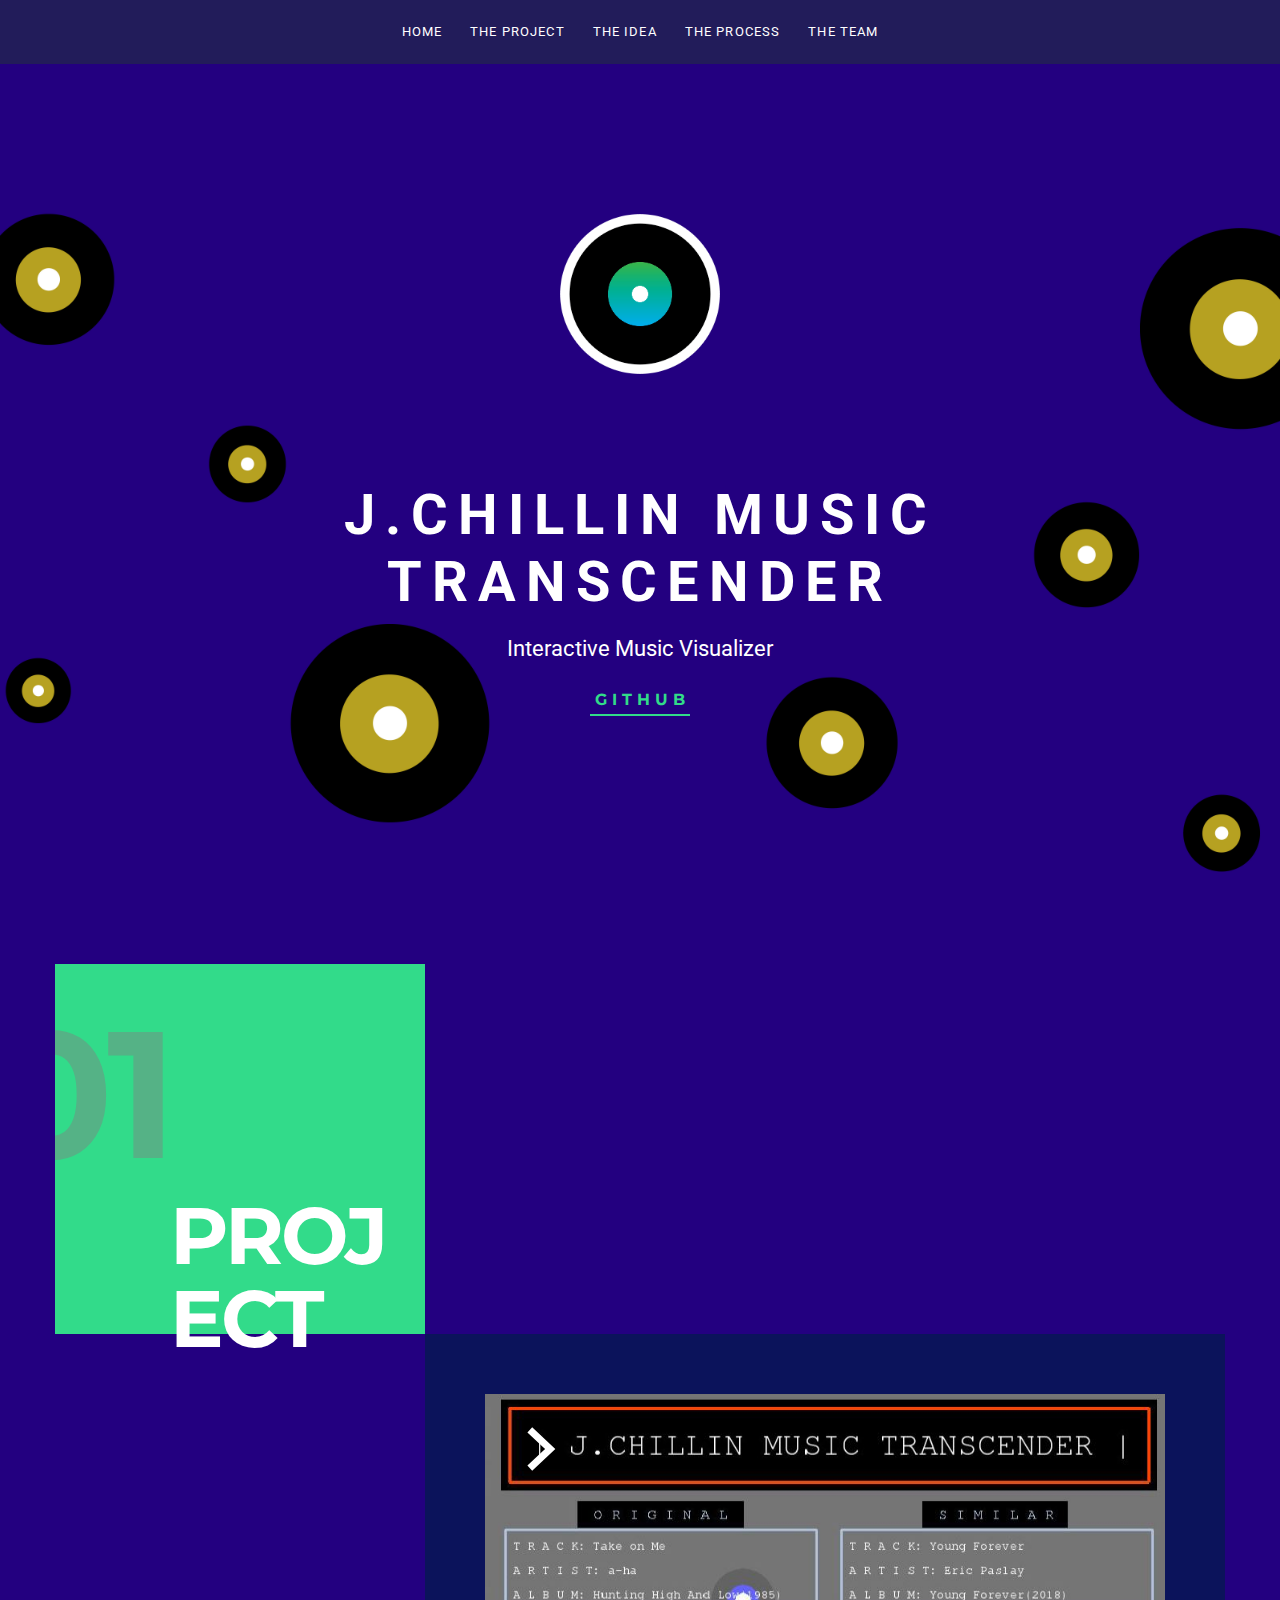
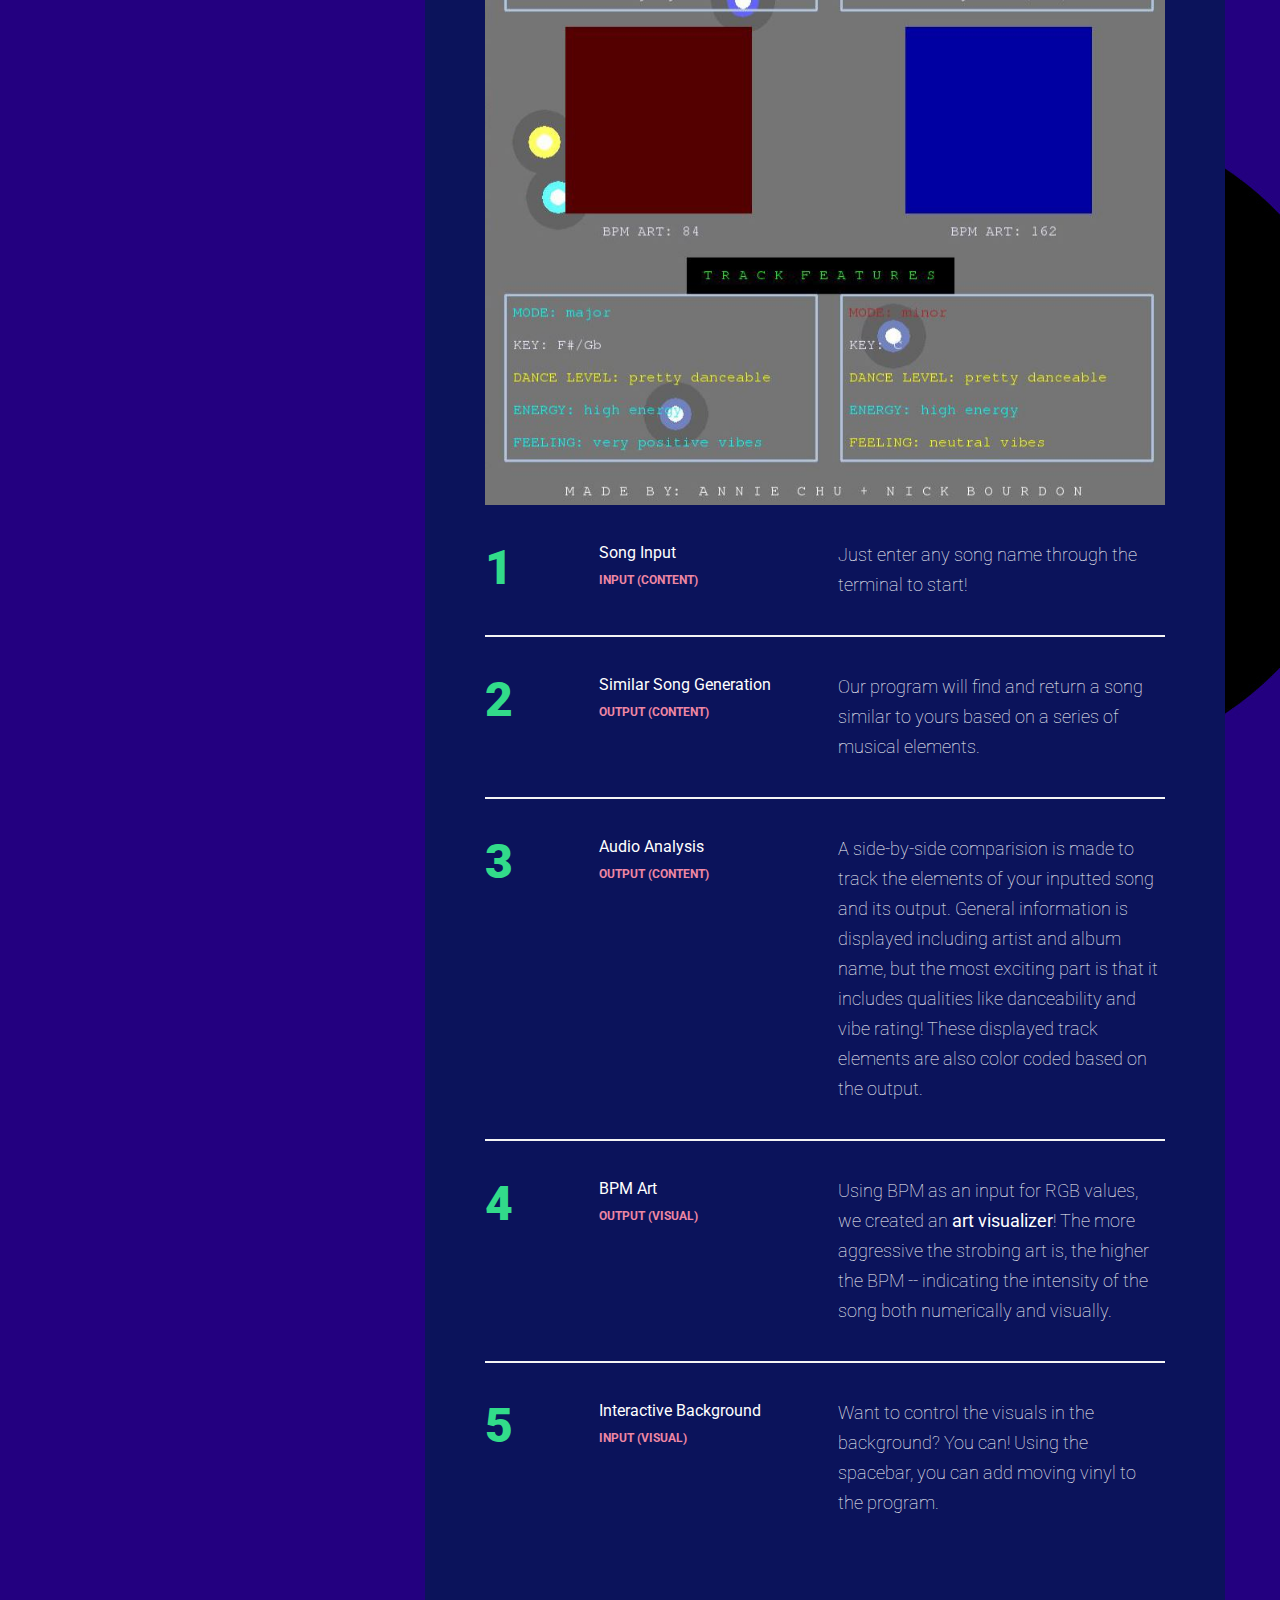
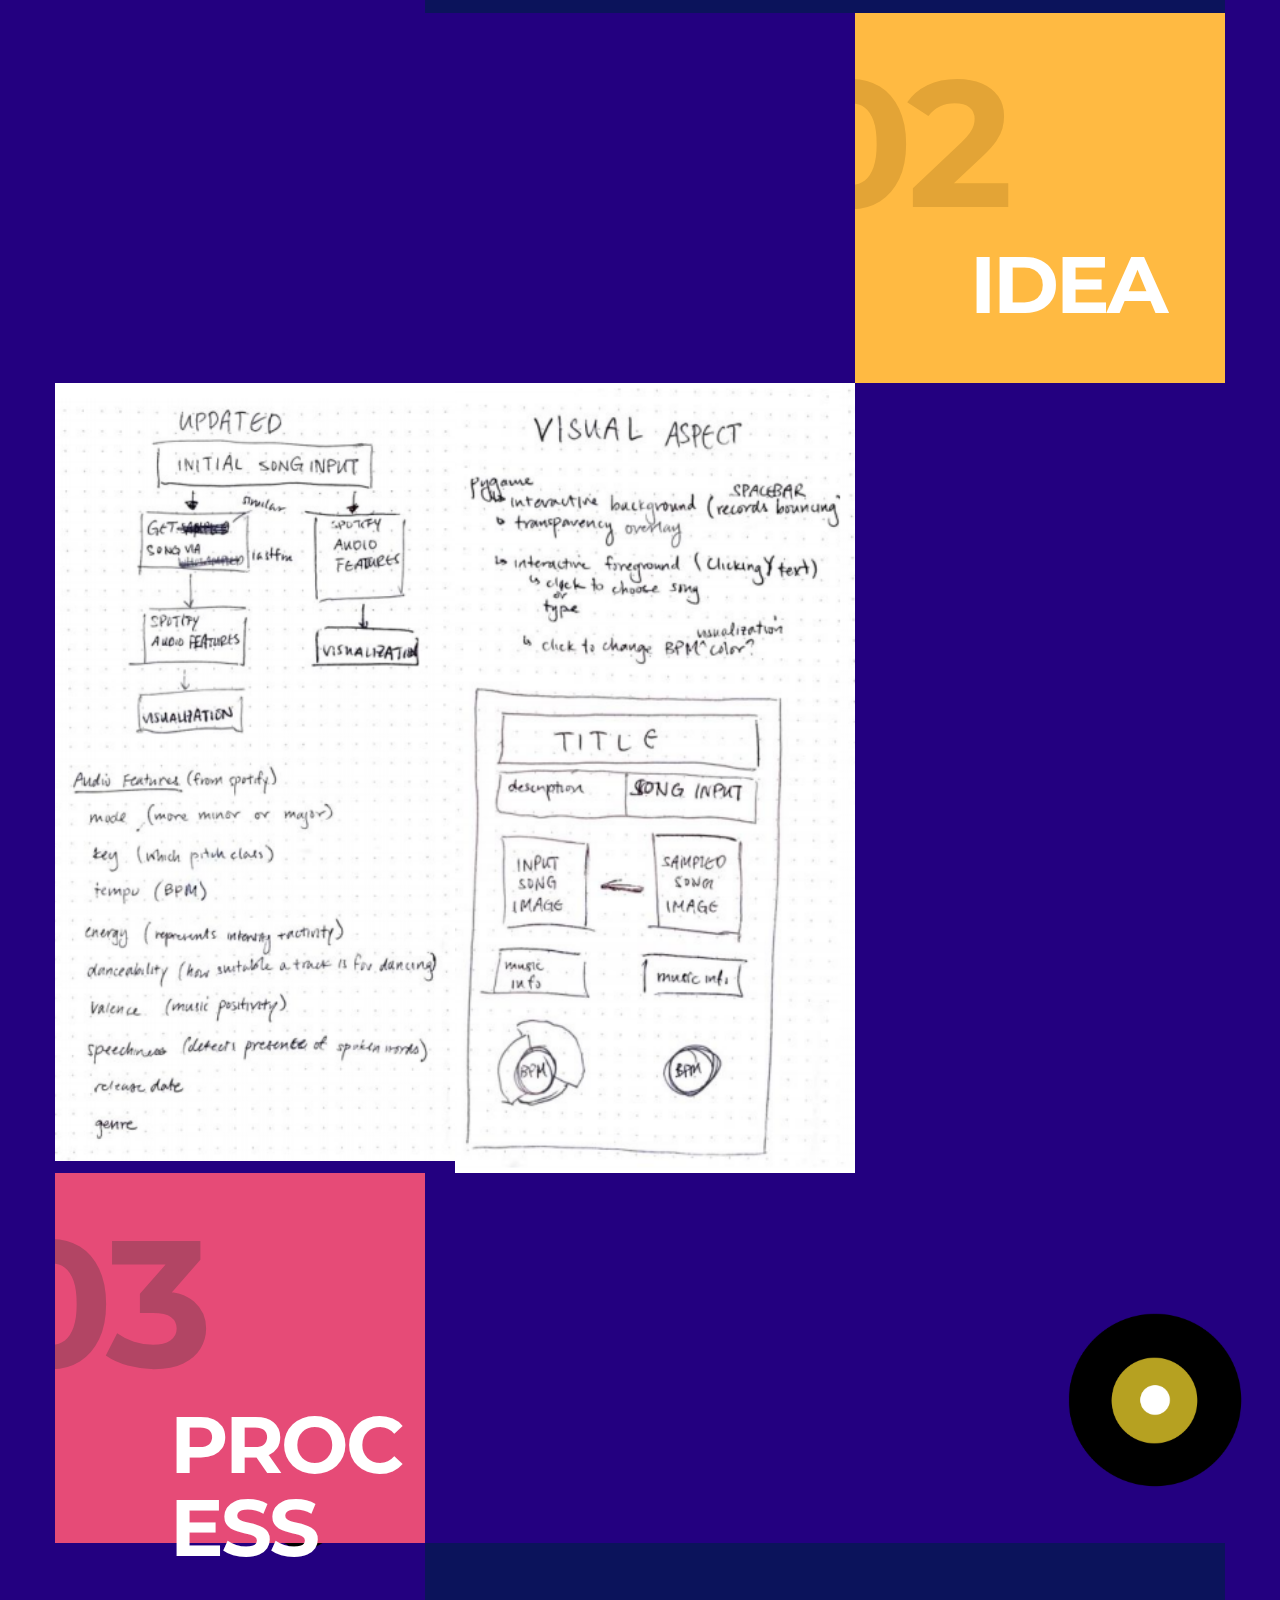
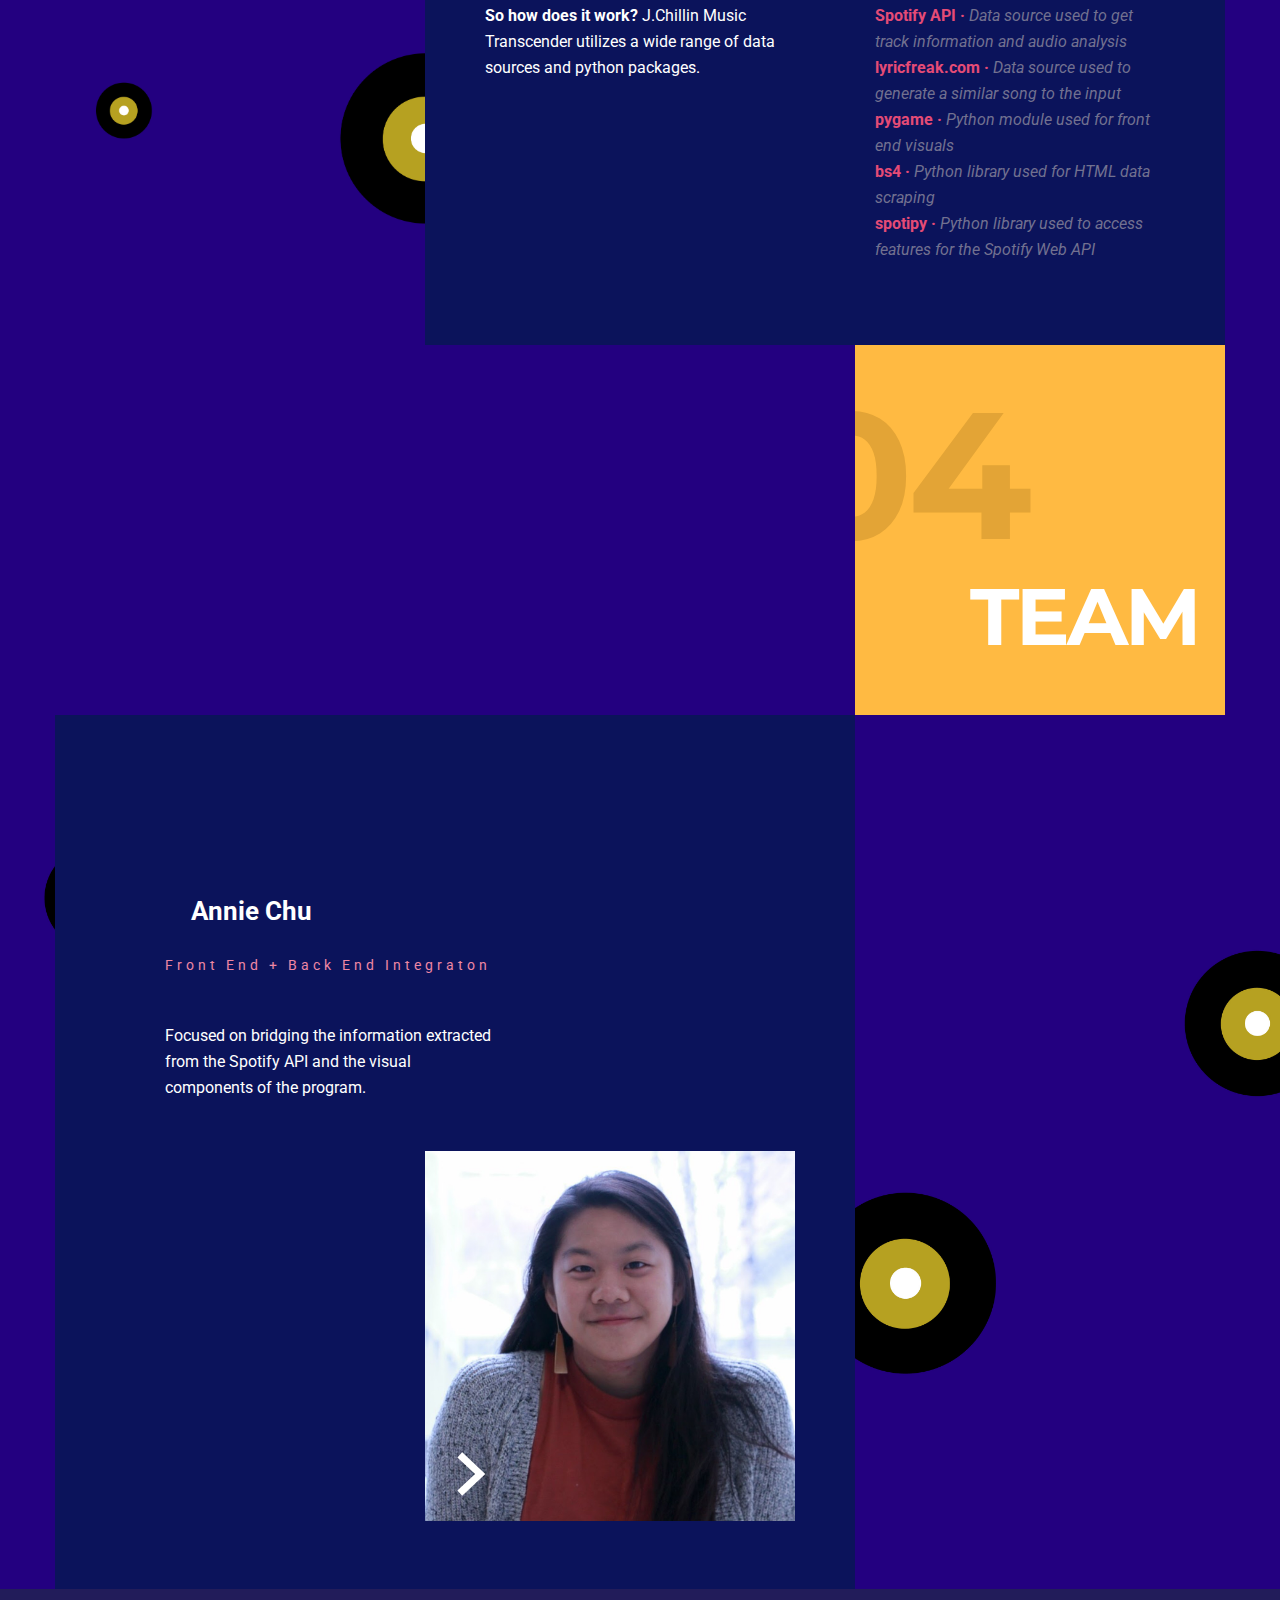
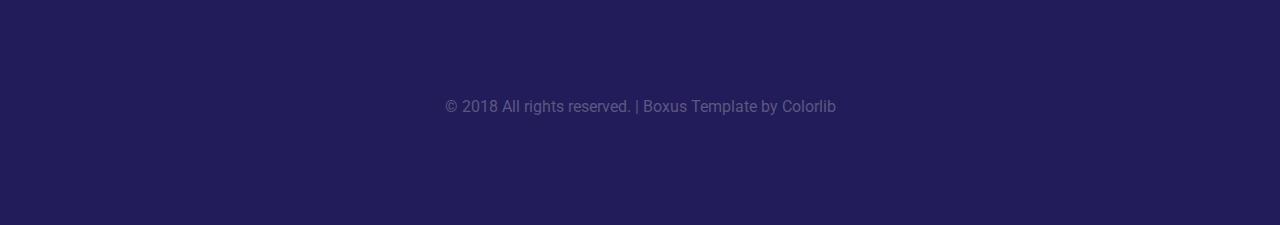
==== docs/index.html @ 7f485e9b "reformatting images" ====
<!DOCTYPE HTML>
<html lang="en-US">
    <head>
        <title>J.Chillin Music Transcender</title>
        <meta http-equiv="Content-Type" content="text/html; charset=UTF-8">
        <meta name="description" content="Template by Colorlib" />
        <meta name="keywords" content="HTML, CSS, JavaScript, PHP" />
        <meta name="author" content="Colorlib" />
        <meta name="viewport" content="width=device-width, initial-scale=1, maximum-scale=1">

        <link rel="shortcut icon" href="images/favicon.png" />
        <link href='http://fonts.googleapis.com/css?family=Roboto:300,400,400i,700,700i,900|Montserrat:400,700|PT+Serif' rel='stylesheet' type='text/css'>
        <link rel="stylesheet" type="text/css"  href='css/clear.css' />
        <link rel="stylesheet" type="text/css"  href='css/common.css' />
        <link rel="stylesheet" type="text/css"  href='css/font-awesome.min.css' />
        <link rel="stylesheet" type="text/css"  href='css/carouFredSel.css' />
        <link rel="stylesheet" type="text/css"  href='css/prettyPhoto.css' />
        <link rel="stylesheet" type="text/css"  href='css/sm-clean.css' />
        <link rel="stylesheet" type="text/css"  href='style.css' />

        <!--[if lt IE 9]>
                <script src="js/html5.js"></script>
        <![endif]-->

    </head>
    <body>

        <!-- Preloader Gif -->
        <table class="doc-loader">
            <tr>
                <td>
                    <img src="images/recordgif.gif" alt="Loading..." />
                </td>
            </tr>
        </table>

        <!-- Menu -->
        <div class="menu-wrapper center-relative">
            <nav id="header-main-menu">
                <div class="mob-menu">MENU</div>
                <ul class="main-menu sm sm-clean">
                    <li><a href="#home">Home</a></li>
                    <li><a href="#project">The Project</a></li>
                    <li><a href="#idea">The Idea</a></li>
                    <li><a href="#process">The Process</a></li>
                    <li><a href="#team">The Team</a></li>
                    <!-- <li><a href="#video">Video</a></li>
                    <li><a href="#skills">Skills</a></li>
                    <li><a href="#contact">Contact</a></li> -->
                </ul>
            </nav>
        </div>



        <!-- Home -->

        <div id="home" class="section intro-page">
            <div class="block content-1170 center-relative center-text">
                <img class="top-logo" src="images/record2.png" alt="JMT" />
                <br>
                <h1 class="big-title">J.CHILLIN MUSIC TRANSCENDER</h1>
                <p class="title-desc">Interactive Music Visualizer</p>
                <div class="latest-post-bottom-text">
                    <a href="#">GITHUB</a>
                </div>
            </div>
        </div>



        <!-- Project Description -->

        <div id="project" class="section">
            <div class="block content-1170 center-relative">
                <div class="section-title-holder left">
                    <div class="section-num">
                        <span>01</span>
                    </div>
                    <h2 class="entry-title">Project</h2>
                </div>
                <div class="section-content-holder right">
                    <div class="content-wrapper">
                        <script>
                            var slider1_speed = "500";
                            var slider1_auto = "false";
                            var slider1_hover = "true";
                        </script>
                        <div class="full-width ">
                            <script>
                                var aboutImage_speed = "500";
                                var aboutImage_auto = "false";
                                var aboutImage_hover = "true";
                            </script>
                            <div class="image-slider-wrapper relative img aboutImage">
                                <a id="aboutImage_next" class="image_slider_next" href="#"></a>
                                <div class="caroufredsel_wrapper">
                                    <ul id="aboutImage" class="image-slider slides">
                                        <li><img src="images/screenshot1.JPG" alt=""></li>
                                        <li><img src="demo-images/about_img_05.jpg" alt=""></li>
                                        <li><img src="demo-images/about_img_06.jpg" alt=""></li>
                                    </ul>
                                </div>
                                <div class="clear"></div>
                            </div>
                        </div>   <!-- end full-width div -->
                        <div class="blog-holder block center-relative">
                            <article class="relative blog-item-holder center-relative">
                                <div class="num">1</div>
                                <div class="info">
                                    <div class="author vcard ">Song Input</div>
                                    <div class="cat-links">
                                        <ul>
                                            <li><a href="#">INPUT (CONTENT)</a></li>
                                        </ul>
                                    </div>
                                </div>
                                <h3 class="entry-title">
                                    <a href="#">Just enter any song name through the terminal to start!</a>
                                </h3>
                                <div class="clear"></div>
                            </article>

                            <article class="relative blog-item-holder center-relative">
                                <div class="num">2</div>
                                <div class="info">
                                    <div class="author vcard ">Similar Song Generation</div>
                                    <div class="cat-links">
                                        <ul>
                                            <li><a href="#">OUTPUT (CONTENT)</a></li>
                                        </ul>
                                    </div>
                                </div>
                                <h3 class="entry-title">
                                    <a href="#">Our program will find and return a song similar to yours based on a series of musical elements.</a>
                                </h3>
                                <div class="clear"></div>
                            </article>

                            <article class="relative blog-item-holder center-relative">
                                <div class="num">3</div>
                                <div class="info">
                                    <div class="author vcard ">Audio Analysis</div>
                                    <div class="cat-links">
                                        <ul>
                                            <li><a href="#">OUTPUT (CONTENT)</a></li>
                                        </ul>
                                    </div>
                                </div>
                                <h3 class="entry-title">
                                    <a href="#">A side-by-side comparision is made to track the elements of your inputted song and its output. General information is displayed including artist and album name, but the most exciting part is that it includes qualities like danceability and vibe rating! These displayed track elements are also color coded based on the output. </a>
                                </h3>
                                <div class="clear"></div>
                            </article>

                            <article class="relative blog-item-holder center-relative">
                                <div class="num">4</div>
                                <div class="info">
                                    <div class="author vcard ">BPM Art</div>
                                    <div class="cat-links">
                                        <ul>
                                            <li><a href="#">OUTPUT (VISUAL)</a></li>
                                        </ul>
                                    </div>
                                </div>
                                <h3 class="entry-title">
                                    <a href="#">Using BPM as an input for RGB values, we created an <b>art visualizer</b>! The more aggressive the strobing art is, the higher the BPM -- indicating the intensity of the song both numerically and visually.</a>
                                </h3>
                                <div class="clear"></div>
                            </article>

                            <article class="relative blog-item-holder center-relative">
                                <div class="num">5</div>
                                <div class="info">
                                    <div class="author vcard ">Interactive Background</div>
                                    <div class="cat-links">
                                        <ul>
                                            <li><a href="#">INPUT (VISUAL)</a></li>
                                        </ul>
                                    </div>
                                </div>
                                <h3 class="entry-title">
                                    <a href="#">Want to control the visuals in the background? You can! Using the spacebar, you can add moving vinyl to the program.</a>
                                </h3>
                                <div class="clear"></div>
                            </article>
                        </div>

                    </div>
                </div>
                <div class='clear'></div>
            </div>
        </div>


        <!-- idea -->
        <div id="idea" class="section">
            <div class="block content-1170 center-relative">
              <div class="content-wrapper">
                <div class="section-title-holder right">
                    <div class="section-num">
                        <span>02</span>
                    </div>
                    <h2 class="entry-title">Idea</h2>
                </div>
                <div class="section-content-holder portfolio-holder left">
                    <div class="grid" id="portfolio-grid">
                        <div class="grid-sizer"></div>
                        <!-- <div class="grid-item element-item p_one">
                            <a href="single-portfolio.html">
                                <img src="images/screenshot1.JPG" alt="">
                                <div class="portfolio-text-holder">
                                    <div class="portfolio-text-wrapper">
                                        <p class="portfolio-type">
                                            <img src="images/icon_post.svg" alt="">
                                        </p>
                                        <p class="portfolio-text">ELEMENT DRAFTING</p>
                                        <p class="portfolio-sec-text">Front End</p>
                                    </div>
                                </div>
                            </a>
                        </div> -->
                        <div class="grid-item element-item p_one_half">
                            <a href="single-portfolio2.html">
                                <img src="images/sketch1.png" alt="">
                                <div class="portfolio-text-holder">
                                    <div class="portfolio-text-wrapper">
                                        <p class="portfolio-type">
                                            <img src="images/icon_post.svg" alt="">
                                        </p>
                                        <p class="portfolio-text">UML + CONTENT DRAFTING</p>
                                        <p class="portfolio-sec-text">Back End</p>
                                    </div>
                                </div>
                            </a>
                        </div>
                        <div class="grid-item element-item p_one_half">
                            <a data-rel="prettyPhoto[gallery1]" href="demo-images/portfolio_item_08.jpg">
                                <img src="images/sketch2.png" alt="">
                                <div class="portfolio-text-holder">
                                    <div class="portfolio-text-wrapper">
                                        <p class="portfolio-type">
                                            <img src="images/icon_post.svg" alt="">
                                        </p>
                                        <p class="portfolio-text">ELEMENT DRAFTING + VISUAL MOCKUP</p>
                                        <p class="portfolio-sec-text">Front End</p>
                                    </div>
                                </div>
                            </a>
                        </div>
                        <!-- <div class="grid-item element-item p_one">
                            <a data-rel="prettyPhoto[gallery1]" href="demo-images/portfolio_item_05.jpg">
                                <img src="images/screenshot2.JPG" alt="">
                                <div class="portfolio-text-holder">
                                    <div class="portfolio-text-wrapper">
                                        <p class="portfolio-type">
                                            <img src="images/icon_post.svg" alt="">
                                        </p>
                                        <p class="portfolio-text">CONTENT DRAFTING</p>
                                        <p class="portfolio-sec-text">Back End</p>
                                    </div>
                                </div>
                            </a>
                        </div> -->
                    </div>

                    <div class="clear"></div>

                </div>
                <div class="clear"></div>
            </div>
            <div class="clear"></div>
        </div>


        <!-- process -->
        <div id="process" class="section">
            <div class="block content-1170 center-relative">
                <div class="section-title-holder left">
                    <div class="section-num">
                        <span>03</span>
                    </div>
                    <h2 class="entry-title">Process</h2>
                </div>
                <div class="section-content-holder right">
                    <div class="content-wrapper">
                        <div class="one_half ">
                            <strong>So how does it work?</strong> J.Chillin Music Transcender utilizes a wide range of data sources and python packages.
                        </div>
                        <div class="one_half last ">
                            <span style="color: #e54b76;"><strong>Spotify API ·</strong></span> <span style="color:#727190;"><em>Data source used to get track information and audio analysis</em></span><br>
                            <span style="color: #e54b76;"><strong>lyricfreak.com ·</strong></span> <span style="color:#727190;"><em>Data source used to generate a similar song to the input</em></span><br>
                            <span style="color: #e54b76;"><strong>pygame ·</strong></span> <span style="color:#727190;"><em>Python module used for front end visuals</em></span><br>
                            <span style="color: #e54b76;"><strong>bs4 ·</strong></span> <span style="color:#727190;"><em>Python library used for HTML data scraping</em></span><br>
                            <span style="color: #e54b76;"><strong>spotipy ·</strong></span> <span style="color:#727190;"><em>Python library used to access features for the Spotify Web API</em></span><br>
                        </div><div class="clear"></div>
                        <br>
                        <br>
                    </div>
                </div>
                <div class="clear"></div>
            </div>
        </div>


        <!-- Team -->
        <div id="team" class="section">
            <div class="block content-1170 center-relative">
                <div class="section-title-holder right">
                    <div class="section-num">
                        <span>
                            04
                        </span>
                    </div>
                    <h2 class="entry-title">TEAM</h2>
                </div>
                <div class="section-content-holder left">
                    <div class="content-wrapper">
                        <div class="blog-holder block center-relative">

                            <!-- TESTING OTHER LAYOUT -->
                            <script>
                                var team1_speed = "500";
                                var team1_auto = "false";
                                var team1_hover = "true";
                            </script>
                            <div class="image-slider-wrapper relative team team1">
                                <a id="team1_next" class="image_slider_next" href="#"></a>
                                <div class="caroufredsel_wrapper">
                                    <ul id="team1" class="image-slider slides">
                                        <li>
                                            <div class="member-content-holder">
                                                <h4 class="member-name">Annie Chu</h4>
                                                <p class="member-position">Front End + Back End Integraton</p>
                                                <div class="member-content">
                                                    Focused on bridging the information extracted from the Spotify API and the visual components of the program. <br>
                                                </div>
                                            </div>
                                            <div class="member-image-holder">
                                                <img src="images/annie.jpg" alt="">
                                            </div>
                                            <div class="clear"></div>
                                        </li>

                                        <li>
                                            <div class="member-content-holder">
                                                <h4 class="member-name">Nick Bourdon</h4>
                                                <p class="member-position">Data Mining + Composition</p>
                                                <div class="member-content">
                                                    Focused on text mining from the website databases, allowing for the critical feature of similar song generation. <br>
                                                </div>
                                            </div>
                                            <div class="member-image-holder">
                                                <img src="images/nick.jpg" alt="">
                                            </div>
                                            <div class="clear"></div>
                                        </li>

                                    </ul>
                                </div>
                                <div class="clear"></div>
                            </div>
                        </div>

                    </div>
                </div>
                <div class="clear"></div>
            </div>

        </div>

        <!-- Footer -->

        <footer>
            <div class="footer content-1170 center-relative">
                <ul>
                    <li class="copyright-footer">
                        © 2018 All rights reserved. | Boxus Template by <a href="https://colorlib.com" target="_blank">Colorlib</a>
                    </li>
                </ul>
            </div>
        </footer>


        <!--Load JavaScript-->
        <script type="text/javascript" src="js/jquery.js"></script>
        <script type='text/javascript' src='js/jquery.sticky-kit.min.js'></script>
        <script type='text/javascript' src='js/jquery.smartmenus.min.js'></script>
        <script type='text/javascript' src='js/jquery.sticky.js'></script>
        <script type='text/javascript' src='js/jquery.dryMenu.js'></script>
        <script type='text/javascript' src='js/isotope.pkgd.js'></script>
        <script type='text/javascript' src='js/jquery.carouFredSel-6.2.0-packed.js'></script>
        <script type='text/javascript' src='js/jquery.mousewheel.min.js'></script>
        <script type='text/javascript' src='js/jquery.touchSwipe.min.js'></script>
        <script type='text/javascript' src='js/jquery.easing.1.3.js'></script>
        <script type='text/javascript' src='js/imagesloaded.pkgd.js'></script>
        <script type='text/javascript' src='js/jquery.prettyPhoto.js'></script>
        <script type='text/javascript' src='js/main.js'></script>
    </body>
</html>
---- docs/css/clear.css ----
html, body, div, span, object, iframe,
h1, h2, h3, h4, h5, h6, p, blockquote, pre,
abbr, address, cite, code,
del, dfn, em, img, ins, kbd, q, samp,
small, strong, sub, sup, var,
b, i, ol, ul, li,
fieldset, form, label, legend,
table, caption, tbody, tfoot, thead, tr, th, td,
article, aside, canvas, details, figcaption, figure, 
footer, header, hgroup, menu, nav, section, summary,
time, mark, audio, video {
    margin:0;
    padding:0;
    border:0;
    outline: none;
    font-size:100%;
    vertical-align:baseline;
    background:transparent;
}

body {
    line-height:1;
}

article,aside,details,figcaption,figure,
footer,header,hgroup,menu,nav,section { 
    display:block;
}

nav ul,ul,ol {
    list-style:none;
}

blockquote, q {
    quotes:none;
}

blockquote:before, blockquote:after,
q:before, q:after {
    content:'';
    content:none;
}

a {
    margin:0;
    padding:0;
    font-size:100%;
	outline: none;
    vertical-align:baseline;
    background:transparent;
}

ins {
    background-color:#ff9;
    color:#000;
    text-decoration:none;
}

mark {
    background-color:#ff9;
    color:#000; 
    font-style:italic;
    font-weight:bold;
}

del {
    text-decoration: line-through;
}

abbr[title], dfn[title] {
    border-bottom:1px dotted;
    cursor:help;
}

table {
    border-collapse:collapse;
    border-spacing:0;
}

hr {
    display:block;
    height:1px;
    border:0;   
    border-top:1px solid #cccccc;
    margin:1em 0;
    padding:0;
}

input, select {
    vertical-align:middle;
}

input:focus, textarea:focus
{
    outline: none;
}
---- docs/css/common.css ----
a.wp-ver
{
    color: red !important;
    font-weight: 700 !important;
}
.block
{
    display: block;
}
.hidden
{
    display: none;
}
.clear
{
    clear: both;
}
.left
{
    float: left;
}
.right
{
    float: right;
}
.line-height
{
    line-height: 0;
}
.clear-right
{
    clear: right;
}
.clear-left
{
    clear: left;
}
.center-relative
{
    margin-left: auto;
    margin-right: auto;
}
.center-absolute
{
    left: 50%;
}
.center-text
{
    text-align: center !important;
}
.text-left
{
    text-align: left;
}
.text-right
{
    text-align: right;
}
.absolute
{
    position: absolute;
}
.fixed
{
    position: fixed;
}
.relative
{
    position: relative;
}
.margin-0, .margin-0 img
{
    margin: 0 !important;
    line-height: 0;
}
.top-0
{
    margin-top: 0 !important;
}
.top-5
{
    margin-top: 5px !important;	
}
.top-10
{
    margin-top: 10px;	
}
.top-15
{
    margin-top: 15px;	
}
.top-20
{
    margin-top: 20px;
}
.top-25
{
    margin-top: 25px;	
}
.top-30
{
    margin-top: 30px;	
}
.top-50
{
    margin-top: 50px;	
}
.top-60
{
    margin-top: 60px;	
}
.top-70
{
    margin-top: 70px;	
}
.top-75
{
    margin-top: 75px;	
}
.top-80
{
    margin-top: 80px;
}
.top-100
{
    margin-top: 100px;	
}
.top-105
{
    margin-top: 105px;	
}
.top-120
{
    margin-top: 120px;
}
.top-150
{
    margin-top: 150px;	
}
.top-200
{
    margin-top: 200px;	
}
.top-negative-30
{
    margin-top: -30px;
}
.left-35
{
    margin-left:35px;
}
.right-35
{
    margin-right:35px;
}
.bottom-0
{
    margin-bottom: 0 !important;
}
.bottom-10
{
    margin-bottom: 10px !important;
}
.bottom-20
{
    margin-bottom: 20px !important;
}
.bottom-25
{
    margin-bottom: 25px !important;
}
.bottom-30
{
    margin-bottom: 30px !important;
}
.bottom-50
{
    margin-bottom: 50px !important;
}
.bottom-100
{
    margin-bottom: 100px !important;
}
.bottom-150
{
    margin-bottom: 150px !important;
}
.bottom-200
{
    margin-bottom: 200px !important;
}
.width-25
{
    width: 25%;
}
.width-50
{
    width: 50%;
}
.width-75
{
    width: 75%;
}
.width-85
{
    width: 85%;
}
.width-100
{
    width: 100%;
}
.sticky
{
    font-size: 100%;
}
blockquote
{
    font-family: 'Montserrat', sans-serif;
    margin-top: 50px;
    margin-bottom: 50px;
    font-size: 20px;
    line-height: 35px;
    color: #e64b77;
    font-weight: 400;
    position: relative;
    z-index: 2;
}
blockquote.inline-blockquote
{
    width: 395px;
    float: left;
    margin-left: -40px;
    margin-right: 40px;
    margin-top: 70px;

}
blockquote p
{
    position: relative;
    z-index: 2;
}
.wrap-blockquote
{
    display: inline;
}
address
{
    font-size: 32px;
    line-height: 50px;
    font-style: normal;
}
iframe
{
    width: 100%;
}
a.button
{
    display: inline-block;
    color: #e54b76;
    border: 2px solid #e54b76;
    text-align: center;
    padding-bottom: 15px;
    padding-top: 12px;
    padding-left: 50px;
    padding-right: 50px;
    cursor: pointer;
    margin-bottom: 25px;
    vertical-align: middle;
    text-decoration: none;
    font-size: 20px;
    font-weight: 700;
    transition: all .2s linear;
}
a.button:active
{
    position: relative;
    top: 1px;	
}
a.button:hover
{
    color: white;
    background-color: #e54b76;
}

h1,h2,h3,h4,h5,h6
{
    padding: 20px 0;
}
h1
{
    font-size: 38px;
    line-height: 38px;    
}
h2
{
    font-size: 34px;    
    line-height: 34px;    
}
h3
{
    font-size: 32px;  
    line-height: 32px;    
}
h4
{
    font-size: 30px;    
}
h5
{
    font-size: 28px;   
}
h6
{
    font-size: 26px;    
}
em
{
    font-style: italic;
}
ol
{
    list-style-type: decimal;
}
pre
{
    word-wrap: break-word;
}
.single-content table, .single-content th, .single-content td, .page-content table, .page-content th, .page-content td
{
    border:1px solid black;
    padding: 10px;
    vertical-align: middle;
}
sup
{
    vertical-align: super;
    font-size: smaller;
}
sub
{
    vertical-align: sub;
    font-size: smaller;
}
.single-content ol
{
    display: block;
    list-style-type: decimal;
    margin: 0 0 14px 17px;
}
.single-content ul
{
    display: block;
    list-style-type: disc;
    margin: 0 0 14px 17px;
}

/* COLUMNS */

.one,  .one_half,  .one_third,  .two_third,  .three_fourth, 
.one_fourth{
    margin-right: 100px;
    float: left;
    position: relative;
    margin-bottom: 30px;
}
.last{
    margin-right: 0 !important;
    clear: right;
}
.one{
    float: none;
    display: block;
    clear: both;
    margin-right: 0;
}
.one_half{
    width: 290px;
}

.one img,  .one_half img,  .one_third img,  .two_third img, 
.three_fourth img,  .one_fourth img{
    max-width: 100%;
    height: auto;
    max-height: 100%;
    width: auto;	
}

.one.margin-0 img, .one_half.margin-0 img, .one_third.margin-0 img, .two_third.margin-0 img, 
.one_fourth.margin-0 img, .three_fourth.margin-0 img{
    width: 100% !important;
}

.one.margin-0
{
    width: 100% !important;
    padding: 0 !important;
}

.one_half.margin-0{
    width: 50% !important;
    float: left !important;
    padding: 0 !important;
}

.one_third.margin-0{
    width: 33.333333333%;
    float: left !important;
    padding: 0 !important;
}
.two_third.margin-0{
    width: 66.666666666%;
    float: left !important;
    padding: 0 !important;
}
.one_fourth.margin-0{
    width: 25%;
    float: left !important;
    padding: 0 !important;
}
.three_fourth.margin-0{
    width: 75%;
    float: left !important;
    padding: 0 !important;
}

/* MENU */

/* Mobile first layout SmartMenus Core CSS (it's not recommended editing these rules)
   You need this once per page no matter how many menu trees or different themes you use.
-------------------------------------------------------------------------------------------*/

.sm,.sm ul,.sm li{display:block;list-style:none;margin:0;padding:0;line-height:normal;direction:ltr;-webkit-tap-highlight-color:rgba(0,0,0,0);}
.sm-rtl,.sm-rtl ul,.sm-rtl li{direction:rtl;text-align:right;}
.sm>li>h1,.sm>li>h2,.sm>li>h3,.sm>li>h4,.sm>li>h5,.sm>li>h6{margin:0;padding:0;}
.sm ul{display:none;}
.sm li,.sm a{position:relative;}
.sm a{display:block;}
.sm a.disabled{cursor:not-allowed;}
.sm:after{content:"\00a0";display:block;height:0;font:0px/0 serif;clear:both;visibility:hidden;overflow:hidden;}
.sm,.sm *,.sm *:before,.sm *:after{-moz-box-sizing:border-box;-webkit-box-sizing:border-box;box-sizing:border-box;}




/* WP DEFAULT CLASSES */

.alignnone {
    margin: 5px 20px 20px 0;
}

.aligncenter,
div.aligncenter {
    display: block;
    margin: 5px auto 5px auto;
}

.alignright {
    float:right;
    margin: 5px 0 20px 20px;
}

.alignleft {
    float: left;
    margin: 5px 20px 20px 0;
}

.aligncenter 
{
    display: block;
    margin: 5px auto 5px auto;
}

a img.alignright 
{
    float: right;
    margin: 5px 0 20px 20px;
}

a img.alignnone 
{
    margin: 20px 0px;
}

a img.alignleft 
{
    float: left;
    margin: 5px 20px 20px 0;
}

a img.aligncenter 
{
    display: block;
    margin-left: auto;
    margin-right: auto
}

.wp-caption 
{
    max-width: 100%;
}

.wp-caption.alignnone 
{
    margin: 20px 0px;
}

.wp-caption.alignleft 
{
    margin: 5px 20px 20px 0;
    text-align: left;
}

.wp-caption.alignright 
{
    margin: 5px 0 20px 20px;
    text-align: right;
}

.wp-caption img 
{
    width: auto;
    height: auto;
    max-width: 100%;
    max-height: 100%;
}

.wp-caption p.wp-caption-text 
{
    font-family: 'Montserrat', sans-serif;    
    font-size: 18px;
    color: #191919;
    padding-left: 100px;
    padding-top: 10px;
    padding-bottom: 30px;
}
.gallery-caption
{
    font-size: 100%;
}
.bypostauthor
{
    font-size: 100%;
}
/* Text meant only for screen readers. */
.screen-reader-text {
    clip: rect(1px, 1px, 1px, 1px);
    position: absolute !important;
    height: 1px;
    width: 1px;
    overflow: hidden;
}

.screen-reader-text:focus {
    background-color: #f1f1f1;
    border-radius: 3px;
    box-shadow: 0 0 2px 2px rgba(0, 0, 0, 0.6);
    clip: auto !important;
    color: #21759b;
    display: block;
    font-size: 14px;
    font-size: 0.875rem;
    font-weight: bold;
    height: auto;
    left: 5px;
    line-height: normal;
    padding: 15px 23px 14px;
    text-decoration: none;
    top: 5px;
    width: auto;
    z-index: 100000; /* Above WP toolbar. */
}
---- docs/css/carouFredSel.css ----
.list_carousel.responsive {	
    margin-left: 0;
    width: 91%;
}
.list_carousel ul {
    margin: 0;
    padding: 0;
    list-style: none;
    display: block;
}
.list_carousel li {
    text-align: center;		
    padding: 0;
    display: block;
    float: left;
    position: relative;
}	

.image-slider-wrapper.service a.image_slider_next{background-image: url(../images/navigation_arrows_right.svg); width: 50px; height: 50px; z-index: 2; position: absolute; top: -150px; }
.image-slider-wrapper.img a.image_slider_next{background-image: url(../images/navigation_arrows_right.svg); width: 50px; height: 50px; z-index: 2; position: absolute; top: 30px; left: 30px;}
.carousel_text_next{background-image: url(../images/navigation_arrows_right.svg); width: 50px; height: 50px; margin-top: 50px; display: block !important; }
a.image_slider_next:hover, .carousel_text_next:hover, .carousel_fw_next:hover {background-position: 0 -50px;}
.carousel_pagination {margin-top: 50px; margin-bottom: 50px; margin-left: 160px;}
.carousel_pagination a {margin: 0 0 0 5px; float: left; transition: background-color .2s linear}
.carousel_pagination a:first-child {margin: 0;}
.carousel_pagination a {width: 18px; height: 18px; border-radius: 90%; display: block; cursor: pointer; text-indent: -9999px;}
.caroufredsel_wrapper{z-index: 1 !important; margin-top: 0 !important; margin-left: 0 !important;}
.fw_carousel_pagination {text-align: center; transition: background-color .2s linear;  margin-top: 80px;}
.fw_carousel_pagination a {text-indent: -9999px; border: 5px solid #fff; width: 25px; height: 25px; border-radius: 90%; margin: 0 10px; display: inline-block;}
.fw_carousel_pagination a.selected {background-color: #fff;}
li.fw-slide {margin: 0 10px; transition: opacity .2s linear;}
li.fw-slide img  {width: auto; height: auto; max-width: 180px; display: block; margin-left: auto; margin-right: auto;}
.fw-slide-text {color: #fff; font-size: 18px;}
.image-slider-wrapper.team .image_slider_next {background-image: url(../images/navigation_arrows_right.svg); width: 50px; height: 50px; z-index: 2; position: absolute; right: 300px; bottom: 30px;}
.carousel_fw_next {background-image: url(../images/navigation_arrows_right.svg); width: 50px; height: 50px; z-index: 2; display: none !important; margin-left: auto;  margin-right: auto; margin-top: 50px;}
---- docs/css/prettyPhoto.css ----
/* ------------------------------------------------------------------------
        This you can edit.
------------------------------------------------------------------------- */

/* ----------------------------------
        Default Theme
----------------------------------- */

div.pp_default .pp_top,
div.pp_default .pp_top .pp_middle,
div.pp_default .pp_top .pp_left,
div.pp_default .pp_top .pp_right,
div.pp_default .pp_bottom,
div.pp_default .pp_bottom .pp_left,
div.pp_default .pp_bottom .pp_middle,
div.pp_default .pp_bottom .pp_right { height: 13px; }

div.pp_default .pp_content .ppt { color: #f8f8f8; }
div.pp_default .pp_content_container .pp_left { padding-left: 13px; }
div.pp_default .pp_content_container .pp_right { padding-right: 13px; }
/*div.pp_default .pp_content { background-color: #fff; }*/
div.pp_default .pp_next:hover { background: url(../images/prettyPhoto/default/sprite_next.png) center right  no-repeat; cursor: pointer; } /* Next button */
div.pp_default .pp_previous:hover { background: url(../images/prettyPhoto/default/sprite_prev.png) center left no-repeat; cursor: pointer; } /* Previous button */
div.pp_default .pp_expand { background: url(../images/prettyPhoto/default/sprite.png) 0 -29px no-repeat; cursor: pointer; width: 28px; height: 28px; } /* Expand button */
div.pp_default .pp_expand:hover { background: url(../images/prettyPhoto/default/sprite.png) 0 -56px no-repeat; cursor: pointer; } /* Expand button hover */
div.pp_default .pp_contract { background: url(../images/prettyPhoto/default/sprite.png) 0 -84px no-repeat; cursor: pointer; width: 28px; height: 28px; } /* Contract button */
div.pp_default .pp_contract:hover { background: url(../images/prettyPhoto/default/sprite.png) 0 -113px no-repeat; cursor: pointer; } /* Contract button hover */
div.pp_default .pp_close { width: 30px; height: 30px; background: url(../images/prettyPhoto/default/sprite.png) 2px 1px no-repeat; cursor: pointer; } /* Close button */
div.pp_default #pp_full_res .pp_inline { color: #000; background-color: white; padding: 30px; } 
.pp_inline img {max-width: 100%; max-height: 100%; width: auto; height: auto;}
div.pp_default .pp_gallery ul li a { background: url(../images/prettyPhoto/default/default_thumb.png) center center #f8f8f8; border:1px solid #aaa; }
div.pp_default .pp_gallery ul li a:hover,
div.pp_default .pp_gallery ul li.selected a { border-color: #fff; }
div.pp_default .pp_social { margin-top: 7px;}

div.pp_default .pp_gallery a.pp_arrow_previous,
div.pp_default .pp_gallery a.pp_arrow_next { position: static; left: auto; }
div.pp_default .pp_nav .pp_play,
div.pp_default .pp_nav .pp_pause { background: url(../images/prettyPhoto/default/sprite.png) -51px 1px no-repeat; height:30px; width:30px; }
div.pp_default .pp_nav .pp_pause { background-position: -51px -29px; }
div.pp_default .pp_details { position: relative; }
div.pp_default a.pp_arrow_previous,
div.pp_default a.pp_arrow_next { background: url(../images/prettyPhoto/default/sprite.png) -31px -3px no-repeat; height: 20px; margin: 4px 0 0 0; width: 20px; }
div.pp_default a.pp_arrow_next { left: 52px; background-position: -82px -3px; } /* The next arrow in the bottom nav */
div.pp_default .pp_content_container .pp_details { margin-top: 5px; }
div.pp_default .pp_nav { clear: none; height: 30px; width: 110px; position: relative; }
div.pp_default .pp_nav .currentTextHolder{ font-family: Georgia; font-style: italic; color:#999; font-size: 11px; left: 75px; line-height: 25px; margin: 0; padding: 0 0 0 10px; position: absolute; top: 2px; }

div.pp_default .pp_close:hover, div.pp_default .pp_nav .pp_play:hover, div.pp_default .pp_nav .pp_pause:hover, div.pp_default .pp_arrow_next:hover, div.pp_default .pp_arrow_previous:hover { opacity:0.7; }

div.pp_default .pp_description{ font-size: 11px; font-weight: bold; line-height: 14px; margin: 5px 50px 5px 0; }


div.pp_default .pp_loaderIcon { background: url(../images/prettyPhoto/default/loader.gif) center center no-repeat; background-color: white;} /* Loader icon */


/* ----------------------------------
        Light Rounded Theme
----------------------------------- */


div.light_rounded .pp_top .pp_left { background: url(../images/prettyPhoto/light_rounded/sprite.png) -88px -53px no-repeat; } /* Top left corner */
div.light_rounded .pp_top .pp_middle { background: #fff; } /* Top pattern/color */
div.light_rounded .pp_top .pp_right { background: url(../images/prettyPhoto/light_rounded/sprite.png) -110px -53px no-repeat; } /* Top right corner */

div.light_rounded .pp_content .ppt { color: #000; }
div.light_rounded .pp_content_container .pp_left,
div.light_rounded .pp_content_container .pp_right { background: #fff; }
div.light_rounded .pp_content { background-color: #fff; } /* Content background */
div.light_rounded .pp_next:hover { background: url(../images/prettyPhoto/light_rounded/btnNext.png) center right  no-repeat; cursor: pointer; } /* Next button */
div.light_rounded .pp_previous:hover { background: url(../images/prettyPhoto/light_rounded/btnPrevious.png) center left no-repeat; cursor: pointer; } /* Previous button */
div.light_rounded .pp_expand { background: url(../images/prettyPhoto/light_rounded/sprite.png) -31px -26px no-repeat; cursor: pointer; } /* Expand button */
div.light_rounded .pp_expand:hover { background: url(../images/prettyPhoto/light_rounded/sprite.png) -31px -47px no-repeat; cursor: pointer; } /* Expand button hover */
div.light_rounded .pp_contract { background: url(../images/prettyPhoto/light_rounded/sprite.png) 0 -26px no-repeat; cursor: pointer; } /* Contract button */
div.light_rounded .pp_contract:hover { background: url(../images/prettyPhoto/light_rounded/sprite.png) 0 -47px no-repeat; cursor: pointer; } /* Contract button hover */
div.light_rounded .pp_close { width: 75px; height: 22px; background: url(../images/prettyPhoto/light_rounded/sprite.png) -1px -1px no-repeat; cursor: pointer; } /* Close button */
div.light_rounded .pp_details { position: relative; }
div.light_rounded .pp_description { margin-right: 85px; }
div.light_rounded #pp_full_res .pp_inline { color: #000; } 
div.light_rounded .pp_gallery a.pp_arrow_previous,
div.light_rounded .pp_gallery a.pp_arrow_next { margin-top: 12px !important; }
div.light_rounded .pp_nav .pp_play { background: url(../images/prettyPhoto/light_rounded/sprite.png) -1px -100px no-repeat; height: 15px; width: 14px; }
div.light_rounded .pp_nav .pp_pause { background: url(../images/prettyPhoto/light_rounded/sprite.png) -24px -100px no-repeat; height: 15px; width: 14px; }

div.light_rounded .pp_arrow_previous { background: url(../images/prettyPhoto/light_rounded/sprite.png) 0 -71px no-repeat; } /* The previous arrow in the bottom nav */
div.light_rounded .pp_arrow_previous.disabled { background-position: 0 -87px; cursor: default; }
div.light_rounded .pp_arrow_next { background: url(../images/prettyPhoto/light_rounded/sprite.png) -22px -71px no-repeat; } /* The next arrow in the bottom nav */
div.light_rounded .pp_arrow_next.disabled { background-position: -22px -87px; cursor: default; }

div.light_rounded .pp_bottom .pp_left { background: url(../images/prettyPhoto/light_rounded/sprite.png) -88px -80px no-repeat; } /* Bottom left corner */
div.light_rounded .pp_bottom .pp_middle { background: #fff; } /* Bottom pattern/color */
div.light_rounded .pp_bottom .pp_right { background: url(../images/prettyPhoto/light_rounded/sprite.png) -110px -80px no-repeat; } /* Bottom right corner */

div.light_rounded .pp_loaderIcon { background: url(../images/prettyPhoto/light_rounded/loader.gif) center center no-repeat; } /* Loader icon */

/* ----------------------------------
        Dark Rounded Theme
----------------------------------- */

div.dark_rounded .pp_top .pp_left { background: url(../images/prettyPhoto/dark_rounded/sprite.png) -88px -53px no-repeat; } /* Top left corner */
div.dark_rounded .pp_top .pp_middle { background: url(../images/prettyPhoto/dark_rounded/contentPattern.png) top left repeat; } /* Top pattern/color */
div.dark_rounded .pp_top .pp_right { background: url(../images/prettyPhoto/dark_rounded/sprite.png) -110px -53px no-repeat; } /* Top right corner */

div.dark_rounded .pp_content_container .pp_left { background: url(../images/prettyPhoto/dark_rounded/contentPattern.png) top left repeat-y; } /* Left Content background */
div.dark_rounded .pp_content_container .pp_right { background: url(../images/prettyPhoto/dark_rounded/contentPattern.png) top right repeat-y; } /* Right Content background */
div.dark_rounded .pp_content { background: url(../images/prettyPhoto/dark_rounded/contentPattern.png) top left repeat; } /* Content background */
div.dark_rounded .pp_next:hover { background: url(../images/prettyPhoto/dark_rounded/btnNext.png) center right  no-repeat; cursor: pointer; } /* Next button */
div.dark_rounded .pp_previous:hover { background: url(../images/prettyPhoto/dark_rounded/btnPrevious.png) center left no-repeat; cursor: pointer; } /* Previous button */
div.dark_rounded .pp_expand { background: url(../images/prettyPhoto/dark_rounded/sprite.png) -31px -26px no-repeat; cursor: pointer; } /* Expand button */
div.dark_rounded .pp_expand:hover { background: url(../images/prettyPhoto/dark_rounded/sprite.png) -31px -47px no-repeat; cursor: pointer; } /* Expand button hover */
div.dark_rounded .pp_contract { background: url(../images/prettyPhoto/dark_rounded/sprite.png) 0 -26px no-repeat; cursor: pointer; } /* Contract button */
div.dark_rounded .pp_contract:hover { background: url(../images/prettyPhoto/dark_rounded/sprite.png) 0 -47px no-repeat; cursor: pointer; } /* Contract button hover */
div.dark_rounded .pp_close { width: 75px; height: 22px; background: url(../images/prettyPhoto/dark_rounded/sprite.png) -1px -1px no-repeat; cursor: pointer; } /* Close button */
div.dark_rounded .pp_details { position: relative; }
div.dark_rounded .pp_description { margin-right: 85px; }
div.dark_rounded .currentTextHolder { color: #c4c4c4; }
div.dark_rounded .pp_description { color: #fff; }
div.dark_rounded #pp_full_res .pp_inline { color: #fff; }
div.dark_rounded .pp_gallery a.pp_arrow_previous,
div.dark_rounded .pp_gallery a.pp_arrow_next { margin-top: 12px !important; }
div.dark_rounded .pp_nav .pp_play { background: url(../images/prettyPhoto/dark_rounded/sprite.png) -1px -100px no-repeat; height: 15px; width: 14px; }
div.dark_rounded .pp_nav .pp_pause { background: url(../images/prettyPhoto/dark_rounded/sprite.png) -24px -100px no-repeat; height: 15px; width: 14px; }

div.dark_rounded .pp_arrow_previous { background: url(../images/prettyPhoto/dark_rounded/sprite.png) 0 -71px no-repeat; } /* The previous arrow in the bottom nav */
div.dark_rounded .pp_arrow_previous.disabled { background-position: 0 -87px; cursor: default; }
div.dark_rounded .pp_arrow_next { background: url(../images/prettyPhoto/dark_rounded/sprite.png) -22px -71px no-repeat; } /* The next arrow in the bottom nav */
div.dark_rounded .pp_arrow_next.disabled { background-position: -22px -87px; cursor: default; }

div.dark_rounded .pp_bottom .pp_left { background: url(../images/prettyPhoto/dark_rounded/sprite.png) -88px -80px no-repeat; } /* Bottom left corner */
div.dark_rounded .pp_bottom .pp_middle { background: url(../images/prettyPhoto/dark_rounded/contentPattern.png) top left repeat; } /* Bottom pattern/color */
div.dark_rounded .pp_bottom .pp_right { background: url(../images/prettyPhoto/dark_rounded/sprite.png) -110px -80px no-repeat; } /* Bottom right corner */

div.dark_rounded .pp_loaderIcon { background: url(../images/prettyPhoto/dark_rounded/loader.gif) center center no-repeat; } /* Loader icon */


/* ----------------------------------
        Dark Square Theme
----------------------------------- */

div.dark_square .pp_left ,
div.dark_square .pp_middle,
div.dark_square .pp_right,
div.dark_square .pp_content { background: #000; }

div.dark_square .currentTextHolder { color: #c4c4c4; }
div.dark_square .pp_description { color: #fff; }
div.dark_square .pp_loaderIcon { background: url(../images/prettyPhoto/dark_square/loader.gif) center center no-repeat; } /* Loader icon */

div.dark_square .pp_expand { background: url(../images/prettyPhoto/dark_square/sprite.png) -31px -26px no-repeat; cursor: pointer; } /* Expand button */
div.dark_square .pp_expand:hover { background: url(../images/prettyPhoto/dark_square/sprite.png) -31px -47px no-repeat; cursor: pointer; } /* Expand button hover */
div.dark_square .pp_contract { background: url(../images/prettyPhoto/dark_square/sprite.png) 0 -26px no-repeat; cursor: pointer; } /* Contract button */
div.dark_square .pp_contract:hover { background: url(../images/prettyPhoto/dark_square/sprite.png) 0 -47px no-repeat; cursor: pointer; } /* Contract button hover */
div.dark_square .pp_close { width: 75px; height: 22px; background: url(../images/prettyPhoto/dark_square/sprite.png) -1px -1px no-repeat; cursor: pointer; } /* Close button */
div.dark_square .pp_details { position: relative; }
div.dark_square .pp_description { margin: 0 85px 0 0; }
div.dark_square #pp_full_res .pp_inline { color: #fff; }
div.dark_square .pp_gallery a.pp_arrow_previous,
div.dark_square .pp_gallery a.pp_arrow_next { margin-top: 12px !important; }
div.dark_square .pp_nav { clear: none; }
div.dark_square .pp_nav .pp_play { background: url(../images/prettyPhoto/dark_square/sprite.png) -1px -100px no-repeat; height: 15px; width: 14px; }
div.dark_square .pp_nav .pp_pause { background: url(../images/prettyPhoto/dark_square/sprite.png) -24px -100px no-repeat; height: 15px; width: 14px; }

div.dark_square .pp_arrow_previous { background: url(../images/prettyPhoto/dark_square/sprite.png) 0 -71px no-repeat; } /* The previous arrow in the bottom nav */
div.dark_square .pp_arrow_previous.disabled { background-position: 0 -87px; cursor: default; }
div.dark_square .pp_arrow_next { background: url(../images/prettyPhoto/dark_square/sprite.png) -22px -71px no-repeat; } /* The next arrow in the bottom nav */
div.dark_square .pp_arrow_next.disabled { background-position: -22px -87px; cursor: default; }

div.dark_square .pp_next:hover { background: url(../images/prettyPhoto/dark_square/btnNext.png) center right  no-repeat; cursor: pointer; } /* Next button */
div.dark_square .pp_previous:hover { background: url(../images/prettyPhoto/dark_square/btnPrevious.png) center left no-repeat; cursor: pointer; } /* Previous button */


/* ----------------------------------
        Light Square Theme
----------------------------------- */

div.light_square .pp_left ,
div.light_square .pp_middle,
div.light_square .pp_right,
div.light_square .pp_content { background: #fff; }

div.light_square .pp_content .ppt { color: #000; }
div.light_square .pp_expand { background: url(../images/prettyPhoto/light_square/sprite.png) -31px -26px no-repeat; cursor: pointer; } /* Expand button */
div.light_square .pp_expand:hover { background: url(../images/prettyPhoto/light_square/sprite.png) -31px -47px no-repeat; cursor: pointer; } /* Expand button hover */
div.light_square .pp_contract { background: url(../images/prettyPhoto/light_square/sprite.png) 0 -26px no-repeat; cursor: pointer; } /* Contract button */
div.light_square .pp_contract:hover { background: url(../images/prettyPhoto/light_square/sprite.png) 0 -47px no-repeat; cursor: pointer; } /* Contract button hover */
div.light_square .pp_close { width: 75px; height: 22px; background: url(../images/prettyPhoto/light_square/sprite.png) -1px -1px no-repeat; cursor: pointer; } /* Close button */
div.light_square .pp_details { position: relative; }
div.light_square .pp_description { margin-right: 85px; }
div.light_square #pp_full_res .pp_inline { color: #000; }
div.light_square .pp_gallery a.pp_arrow_previous,
div.light_square .pp_gallery a.pp_arrow_next { margin-top: 12px !important; }
div.light_square .pp_nav .pp_play { background: url(../images/prettyPhoto/light_square/sprite.png) -1px -100px no-repeat; height: 15px; width: 14px; }
div.light_square .pp_nav .pp_pause { background: url(../images/prettyPhoto/light_square/sprite.png) -24px -100px no-repeat; height: 15px; width: 14px; }

div.light_square .pp_arrow_previous { background: url(../images/prettyPhoto/light_square/sprite.png) 0 -71px no-repeat; } /* The previous arrow in the bottom nav */
div.light_square .pp_arrow_previous.disabled { background-position: 0 -87px; cursor: default; }
div.light_square .pp_arrow_next { background: url(../images/prettyPhoto/light_square/sprite.png) -22px -71px no-repeat; } /* The next arrow in the bottom nav */
div.light_square .pp_arrow_next.disabled { background-position: -22px -87px; cursor: default; }

div.light_square .pp_next:hover { background: url(../images/prettyPhoto/light_square/btnNext.png) center right  no-repeat; cursor: pointer; } /* Next button */
div.light_square .pp_previous:hover { background: url(../images/prettyPhoto/light_square/btnPrevious.png) center left no-repeat; cursor: pointer; } /* Previous button */

div.light_square .pp_loaderIcon { background: url(../images/prettyPhoto/light_rounded/loader.gif) center center no-repeat; } /* Loader icon */


/* ----------------------------------
        Facebook style Theme
----------------------------------- */

div.facebook .pp_top .pp_left { background: url(../images/prettyPhoto/facebook/sprite.png) -88px -53px no-repeat; } /* Top left corner */
div.facebook .pp_top .pp_middle { background: url(../images/prettyPhoto/facebook/contentPatternTop.png) top left repeat-x; } /* Top pattern/color */
div.facebook .pp_top .pp_right { background: url(../images/prettyPhoto/facebook/sprite.png) -110px -53px no-repeat; } /* Top right corner */

div.facebook .pp_content .ppt { color: #000; }
div.facebook .pp_content_container .pp_left { background: url(../images/prettyPhoto/facebook/contentPatternLeft.png) top left repeat-y; } /* Content background */
div.facebook .pp_content_container .pp_right { background: url(../images/prettyPhoto/facebook/contentPatternRight.png) top right repeat-y; } /* Content background */
div.facebook .pp_content { background: #fff; } /* Content background */
div.facebook .pp_expand { background: url(../images/prettyPhoto/facebook/sprite.png) -31px -26px no-repeat; cursor: pointer; } /* Expand button */
div.facebook .pp_expand:hover { background: url(../images/prettyPhoto/facebook/sprite.png) -31px -47px no-repeat; cursor: pointer; } /* Expand button hover */
div.facebook .pp_contract { background: url(../images/prettyPhoto/facebook/sprite.png) 0 -26px no-repeat; cursor: pointer; } /* Contract button */
div.facebook .pp_contract:hover { background: url(../images/prettyPhoto/facebook/sprite.png) 0 -47px no-repeat; cursor: pointer; } /* Contract button hover */
div.facebook .pp_close { width: 22px; height: 22px; background: url(../images/prettyPhoto/facebook/sprite.png) -1px -1px no-repeat; cursor: pointer; } /* Close button */
div.facebook .pp_details { position: relative; }
div.facebook .pp_description { margin: 0 37px 0 0; }
div.facebook #pp_full_res .pp_inline { color: #000; } 
div.facebook .pp_loaderIcon { background: url(../images/prettyPhoto/facebook/loader.gif) center center no-repeat; } /* Loader icon */

div.facebook .pp_arrow_previous { background: url(../images/prettyPhoto/facebook/sprite.png) 0 -71px no-repeat; height: 22px; margin-top: 0; width: 22px; } /* The previous arrow in the bottom nav */
div.facebook .pp_arrow_previous.disabled { background-position: 0 -96px; cursor: default; }
div.facebook .pp_arrow_next { background: url(../images/prettyPhoto/facebook/sprite.png) -32px -71px no-repeat; height: 22px; margin-top: 0; width: 22px; } /* The next arrow in the bottom nav */
div.facebook .pp_arrow_next.disabled { background-position: -32px -96px; cursor: default; }
div.facebook .pp_nav { margin-top: 0; }
div.facebook .pp_nav p { font-size: 15px; padding: 0 3px 0 4px; }
div.facebook .pp_nav .pp_play { background: url(../images/prettyPhoto/facebook/sprite.png) -1px -123px no-repeat; height: 22px; width: 22px; }
div.facebook .pp_nav .pp_pause { background: url(../images/prettyPhoto/facebook/sprite.png) -32px -123px no-repeat; height: 22px; width: 22px; }

div.facebook .pp_next:hover { background: url(../images/prettyPhoto/facebook/btnNext.png) center right no-repeat; cursor: pointer; } /* Next button */
div.facebook .pp_previous:hover { background: url(../images/prettyPhoto/facebook/btnPrevious.png) center left no-repeat; cursor: pointer; } /* Previous button */

div.facebook .pp_bottom .pp_left { background: url(../images/prettyPhoto/facebook/sprite.png) -88px -80px no-repeat; } /* Bottom left corner */
div.facebook .pp_bottom .pp_middle { background: url(../images/prettyPhoto/facebook/contentPatternBottom.png) top left repeat-x; } /* Bottom pattern/color */
div.facebook .pp_bottom .pp_right { background: url(../images/prettyPhoto/facebook/sprite.png) -110px -80px no-repeat; } /* Bottom right corner */


/* ------------------------------------------------------------------------
        DO NOT CHANGE
------------------------------------------------------------------------- */

div.pp_pic_holder a:focus { outline:none; }

div.pp_overlay {
    background: #000;
    display: none;
    left: 0;
    position: absolute;
    top: 0;
    width: 100%;
    z-index: 9999;
}

div.pp_pic_holder {
    display: none;
    position: absolute;
    width: 100px;
    z-index: 10000;
}


.pp_top {
    height: 20px;
    position: relative;
}
* html .pp_top { padding: 0 20px; }

.pp_top .pp_left {
    height: 20px;
    left: 0;
    position: absolute;
    width: 20px;
}
.pp_top .pp_middle {
    height: 20px;
    left: 20px;
    position: absolute;
    right: 20px;
}
* html .pp_top .pp_middle {
    left: 0;
    position: static;
}

.pp_top .pp_right {
    height: 20px;
    left: auto;
    position: absolute;
    right: 0;
    top: 0;
    width: 20px;
}

.pp_content { height: 40px; min-width: 40px; }
* html .pp_content { width: 40px; }

.pp_fade { display: none; }

.pp_content_container {
    position: relative;
    text-align: left;
    width: 100%;
}

.pp_content_container .pp_left { padding-left: 20px; }
.pp_content_container .pp_right { padding-right: 20px; }

.pp_content_container .pp_details {
    float: left;
    margin: 10px 0 2px 0;
}
.pp_description {
    display: none;
    margin: 0;
}

.pp_social { float: left; margin: 0; }
.pp_social .facebook { float: left; margin-left: 5px; width: 55px; overflow: hidden; }
.pp_social .twitter { float: left; }

.pp_nav {
    clear: right;
    float: left;
    margin: 3px 10px 0 0;
}

.pp_nav p {
    float: left;
    margin: 2px 4px;
    white-space: nowrap;
}

.pp_nav .pp_play,
.pp_nav .pp_pause {
    float: left;
    margin-right: 4px;
    text-indent: -10000px;
}

a.pp_arrow_previous,
a.pp_arrow_next {
    display: block;
    float: left;
    height: 15px;
    margin-top: 3px;
    overflow: hidden;
    text-indent: -10000px;
    width: 14px;
}

.pp_hoverContainer {
    position: absolute;
    top: 0;
    width: 100%;
    z-index: 2000;
}

.pp_gallery {
    display: none;
    left: 50%;
    margin-top: -50px;
    position: absolute;
    z-index: 10000;
}

.pp_gallery div {
    float: left;
    overflow: hidden;
    position: relative;
}

.pp_gallery ul {
    float: left;
    height: 35px;
    margin: 0 0 0 5px;
    padding: 0;
    position: relative;
    white-space: nowrap;
}

.pp_gallery ul a {
    border: 1px #000 solid;
    border: 1px rgba(0,0,0,0.5) solid;
    display: block;
    float: left;
    height: 33px;
    overflow: hidden;
}

.pp_gallery ul a:hover,
.pp_gallery li.selected a { border-color: #fff; }

.pp_gallery ul a img { border: 0; }

.pp_gallery li {
    display: block;
    float: left;
    margin: 0 5px 0 0;
    padding: 0;
}

.pp_gallery li.default a {
    background: url(../images/prettyPhoto/facebook/default_thumbnail.gif) 0 0 no-repeat;
    display: block;
    height: 33px;
    width: 50px;
}

.pp_gallery li.default a img { display: none; }

.pp_gallery .pp_arrow_previous,
.pp_gallery .pp_arrow_next {
    margin-top: 7px !important;
}

a.pp_next {
    background: url(../images/prettyPhoto/light_rounded/btnNext.png) 10000px 10000px no-repeat;
    display: block;
    float: right;
    height: 100%;
    text-indent: -10000px;
    width: 49%;
}

a.pp_previous {
    background: url(../images/prettyPhoto/light_rounded/btnNext.png) 10000px 10000px no-repeat;
    display: block;
    float: left;
    height: 100%;
    text-indent: -10000px;
    width: 49%;
}

a.pp_expand,
a.pp_contract {
    cursor: pointer;
    display: none;
    height: 20px;	
    position: absolute;
    right: 30px;
    text-indent: -10000px;
    top: 10px;
    width: 20px;
    z-index: 20000;
}

a.pp_close {
    position: absolute; right: 0; top: 0; 
    display: block;
    line-height:22px;
    text-indent: -10000px;
}

.pp_bottom {
    height: 20px;
    position: relative;
}
* html .pp_bottom { padding: 0 20px; }

.pp_bottom .pp_left {
    height: 20px;
    left: 0;
    position: absolute;
    width: 20px;
}
.pp_bottom .pp_middle {
    height: 20px;
    left: 20px;
    position: absolute;
    right: 20px;
}
* html .pp_bottom .pp_middle {
    left: 0;
    position: static;
}

.pp_bottom .pp_right {
    height: 20px;
    left: auto;
    position: absolute;
    right: 0;
    top: 0;
    width: 20px;
}

.pp_loaderIcon {
    display: block;
    height: 24px;
    left: 50%;
    margin: -12px 0 0 -12px;
    position: absolute;
    top: 50%;
    width: 24px;
}

#pp_full_res {
    line-height: 1 !important;
}

#pp_full_res .pp_inline {
    text-align: left;
}

#pp_full_res .pp_inline p { margin: 0 0 15px 0; }

div.ppt {
    color: #fff;
    display: none !important;
    font-size: 17px;
    margin: 0 0 5px 15px;
    z-index: 9999;
}

@media screen and (max-width: 400px) {		
    .pp_pic_holder.pp_default { width: 100%!important; left: 0!important; overflow: hidden; }
    div.pp_default .pp_content_container .pp_left { padding-left: 0!important; }
    div.pp_default .pp_content_container .pp_right { padding-right: 0!important; }
    .pp_content { width: 100%!important;}
    .pp_fade { width: 100%!important; height: 100%!important; }
    a.pp_expand, a.pp_contract, .pp_hoverContainer, .pp_gallery, .pp_top, .pp_bottom { display: none!important; }
    #pp_full_res img { width: 100%!important; height: auto!important; }
    .pp_details { width: 94%!important; padding-left: 3%; padding-right: 4%; padding-top: 10px; padding-bottom: 10px; margin-top: -2px!important; }
    a.pp_close { right: 10px!important; top: 10px!important; }
}
---- docs/css/sm-clean.css ----
.sm-clean {
    background: #eeeeee;
    -webkit-border-radius: 5px;
    -moz-border-radius: 5px;
    -ms-border-radius: 5px;
    -o-border-radius: 5px;
    border-radius: 5px;
}
.sm-clean a, .sm-clean a:hover, .sm-clean a:focus, .sm-clean a:active {
    padding: 13px 20px;
    /* make room for the toggle button (sub indicator) */
    padding-right: 58px;
    font-size: 18px;
    font-weight: normal;
    line-height: 17px;
    text-decoration: none;
}
.sm-clean a.current {
    color: #d23600;
}
.sm-clean a.disabled {
    color: #bbbbbb;
}
.sm-clean a span.sub-arrow {
    position: absolute;
    top: 50%;
    margin-top: -17px;
    left: auto;
    right: 4px;
    width: 34px;
    height: 34px;
    overflow: hidden;
    font: bold 16px/34px monospace !important;
    text-align: center;
    text-shadow: none;
    background: rgba(255, 255, 255, 0.5);
    -webkit-border-radius: 5px;
    -moz-border-radius: 5px;
    -ms-border-radius: 5px;
    -o-border-radius: 5px;
    border-radius: 5px;
}
.sm-clean a.highlighted span.sub-arrow:before {
    display: block;
    content: '-';
}
.sm-clean > li:first-child > a, .sm-clean > li:first-child > :not(ul) a {
    -webkit-border-radius: 5px 5px 0 0;
    -moz-border-radius: 5px 5px 0 0;
    -ms-border-radius: 5px 5px 0 0;
    -o-border-radius: 5px 5px 0 0;
    border-radius: 5px 5px 0 0;
}
.sm-clean > li:last-child > a, .sm-clean > li:last-child > *:not(ul) a, .sm-clean > li:last-child > ul,
.sm-clean > li:last-child > ul > li:last-child > a, .sm-clean > li:last-child > ul > li:last-child > *:not(ul) a, .sm-clean > li:last-child > ul > li:last-child > ul,
.sm-clean > li:last-child > ul > li:last-child > ul > li:last-child > a, .sm-clean > li:last-child > ul > li:last-child > ul > li:last-child > *:not(ul) a, .sm-clean > li:last-child > ul > li:last-child > ul > li:last-child > ul,
.sm-clean > li:last-child > ul > li:last-child > ul > li:last-child > ul > li:last-child > a, .sm-clean > li:last-child > ul > li:last-child > ul > li:last-child > ul > li:last-child > *:not(ul) a, .sm-clean > li:last-child > ul > li:last-child > ul > li:last-child > ul > li:last-child > ul,
.sm-clean > li:last-child > ul > li:last-child > ul > li:last-child > ul > li:last-child > ul > li:last-child > a, .sm-clean > li:last-child > ul > li:last-child > ul > li:last-child > ul > li:last-child > ul > li:last-child > *:not(ul) a, .sm-clean > li:last-child > ul > li:last-child > ul > li:last-child > ul > li:last-child > ul > li:last-child > ul {
    -webkit-border-radius: 0 0 5px 5px;
    -moz-border-radius: 0 0 5px 5px;
    -ms-border-radius: 0 0 5px 5px;
    -o-border-radius: 0 0 5px 5px;
    border-radius: 0 0 5px 5px;
}
.sm-clean > li:last-child > a.highlighted, .sm-clean > li:last-child > *:not(ul) a.highlighted,
.sm-clean > li:last-child > ul > li:last-child > a.highlighted, .sm-clean > li:last-child > ul > li:last-child > *:not(ul) a.highlighted,
.sm-clean > li:last-child > ul > li:last-child > ul > li:last-child > a.highlighted, .sm-clean > li:last-child > ul > li:last-child > ul > li:last-child > *:not(ul) a.highlighted,
.sm-clean > li:last-child > ul > li:last-child > ul > li:last-child > ul > li:last-child > a.highlighted, .sm-clean > li:last-child > ul > li:last-child > ul > li:last-child > ul > li:last-child > *:not(ul) a.highlighted,
.sm-clean > li:last-child > ul > li:last-child > ul > li:last-child > ul > li:last-child > ul > li:last-child > a.highlighted, .sm-clean > li:last-child > ul > li:last-child > ul > li:last-child > ul > li:last-child > ul > li:last-child > *:not(ul) a.highlighted {
    -webkit-border-radius: 0;
    -moz-border-radius: 0;
    -ms-border-radius: 0;
    -o-border-radius: 0;
    border-radius: 0;
}
.sm-clean li {
    border-top: 1px solid rgba(0, 0, 0, 0.05);
}
.sm-clean > li:first-child {
    border-top: 0;
}
.sm-clean ul {
    background: transparent;
}
.sm-clean ul a, .sm-clean ul a:hover, .sm-clean ul a:focus, .sm-clean ul a:active {
    font-size: 16px;
}
.sm-clean ul ul a,
.sm-clean ul ul a:hover,
.sm-clean ul ul a:focus,
.sm-clean ul ul a:active {
    border-left: 16px solid transparent;
}
.sm-clean ul ul ul a,
.sm-clean ul ul ul a:hover,
.sm-clean ul ul ul a:focus,
.sm-clean ul ul ul a:active {
    border-left: 24px solid transparent;
}
.sm-clean ul ul ul ul a,
.sm-clean ul ul ul ul a:hover,
.sm-clean ul ul ul ul a:focus,
.sm-clean ul ul ul ul a:active {
    border-left: 32px solid transparent;
}
.sm-clean ul ul ul ul ul a,
.sm-clean ul ul ul ul ul a:hover,
.sm-clean ul ul ul ul ul a:focus,
.sm-clean ul ul ul ul ul a:active {
    border-left: 40px solid transparent;
}

@media (min-width: 925px) {
    /* Switch to desktop layout
    -----------------------------------------------
       These transform the menu tree from
       collapsible to desktop (navbar + dropdowns)
    -----------------------------------------------*/
    /* start... (it's not recommended editing these rules) */
    .sm-clean ul {
        position: absolute;
    }

    .sm-clean li {
        display: inline-block;
    }
    
    .sm-clean .sub-menu li
    {
        display: block;        
        padding-left: 6px;
    }

    .sm-clean.sm-rtl li {
        float: right;
    }

    .sm-clean ul li, .sm-clean.sm-rtl ul li, .sm-clean.sm-vertical li {
        float: none;
    }

    .sm-clean a {
        white-space: nowrap;
    }

    .sm-clean ul a, .sm-clean.sm-vertical a {
        white-space: normal;
    }

    .sm-clean .sm-nowrap > li > a, .sm-clean .sm-nowrap > li > :not(ul) a {
        white-space: nowrap;
    }

    /* ...end */
    .sm-clean {
        padding: 0 10px;
        background: #eeeeee;
        -webkit-border-radius: 100px;
        -moz-border-radius: 100px;
        -ms-border-radius: 100px;
        -o-border-radius: 100px;
        border-radius: 100px;
    }
    .sm-clean a, .sm-clean a:hover, .sm-clean a:focus, .sm-clean a:active, .sm-clean a.highlighted {
        padding: 12px 12px;
        -webkit-border-radius: 0 !important;
        -moz-border-radius: 0 !important;
        -ms-border-radius: 0 !important;
        -o-border-radius: 0 !important;
        border-radius: 0 !important;
    }

    .sm-clean a.has-submenu {
        padding-right: 24px;
    }
    .sm-clean a span.sub-arrow {
        top: 0;
        margin-top: 3px;
        right: -3px;
        width: 34px;
        height: 34px;
        background: transparent;
        -webkit-border-radius: 0;
        -moz-border-radius: 0;
        -ms-border-radius: 0;
        -o-border-radius: 0;
        border-radius: 0;
    }
    .sm-clean a.highlighted span.sub-arrow:before {
        display: none;
    }
    .sm-clean li {
        border-top: 0;
    }    
    .sm-clean > li > ul:after {
        top: -16px;
        left: 31px;
        border-width: 8px;
        border-color: transparent transparent white transparent;
    }
    .sm-clean ul {
        padding: 5px 0;
        background: #201b55;
    }
    .sm-clean ul a, .sm-clean ul a:hover, .sm-clean ul a:focus, .sm-clean ul a:active, .sm-clean ul a.highlighted {
        border: 0 !important;
        padding: 12px;
    }
    .sm-clean ul a.disabled {
        background: white;
        color: #cccccc;
    }
    .sm-clean ul a.has-submenu {
        padding-right: 20px;
    }
    .sm-clean ul a span.sub-arrow {
        right: -5px;
        top: 0;
        margin-top: 3px;
        border: 0;
    }
    .sm-clean span.scroll-up,
    .sm-clean span.scroll-down {
        position: absolute;
        display: none;
        visibility: hidden;
        overflow: hidden;
        background: white;
        height: 20px;
    }
    .sm-clean span.scroll-up:hover,
    .sm-clean span.scroll-down:hover {
        background: #eeeeee;
    }
    .sm-clean span.scroll-up:hover span.scroll-up-arrow, .sm-clean span.scroll-up:hover span.scroll-down-arrow {
        border-color: transparent transparent #d23600 transparent;
    }
    .sm-clean span.scroll-down:hover span.scroll-down-arrow {
        border-color: #d23600 transparent transparent transparent;
    }
    .sm-clean span.scroll-up-arrow, .sm-clean span.scroll-down-arrow {
        position: absolute;
        top: 0;
        left: 50%;
        margin-left: -6px;
        width: 0;
        height: 0;
        overflow: hidden;
        border-width: 6px;
        border-style: dashed dashed solid dashed;
        border-color: transparent transparent #555555 transparent;
    }
    .sm-clean span.scroll-down-arrow {
        top: 8px;
        border-style: solid dashed dashed dashed;
        border-color: #555555 transparent transparent transparent;
    }
    .sm-clean.sm-rtl a.has-submenu {
        padding-right: 12px;
        padding-left: 24px;
    }
    .sm-clean.sm-rtl a span.sub-arrow {
        right: auto;
        left: 12px;
    }
    .sm-clean.sm-rtl.sm-vertical a.has-submenu {
        padding: 10px 20px;
    }
    .sm-clean.sm-rtl.sm-vertical a span.sub-arrow {
        right: auto;
        left: 8px;
        border-style: dashed solid dashed dashed;
        border-color: transparent #555555 transparent transparent;
    }
    .sm-clean.sm-rtl > li > ul:before {
        left: auto;
        right: 30px;
    }
    .sm-clean.sm-rtl > li > ul:after {
        left: auto;
        right: 31px;
    }
    .sm-clean.sm-rtl ul a.has-submenu {
        padding: 10px 20px !important;
    }
    .sm-clean.sm-rtl ul a span.sub-arrow {
        right: auto;
        left: 8px;
        border-style: dashed solid dashed dashed;
        border-color: transparent #555555 transparent transparent;
    }
    .sm-clean.sm-vertical {
        padding: 10px 0;
        -webkit-border-radius: 5px;
        -moz-border-radius: 5px;
        -ms-border-radius: 5px;
        -o-border-radius: 5px;
        border-radius: 5px;
    }
    .sm-clean.sm-vertical a {
        padding: 10px 20px;
    }
    .sm-clean.sm-vertical a:hover, .sm-clean.sm-vertical a:focus, .sm-clean.sm-vertical a:active, .sm-clean.sm-vertical a.highlighted {
        background: white;
    }
    .sm-clean.sm-vertical a.disabled {
        background: #eeeeee;
    }
    .sm-clean.sm-vertical a span.sub-arrow {
        right: 8px;
        top: 50%;
        margin-top: -5px;
        border-width: 5px;
        border-style: dashed dashed dashed solid;
        border-color: transparent transparent transparent #555555;
    }
    .sm-clean.sm-vertical > li > ul:before,
    .sm-clean.sm-vertical > li > ul:after {
        display: none;
    }
    .sm-clean.sm-vertical ul a {
        padding: 10px 20px;
    }
    .sm-clean.sm-vertical ul a:hover, .sm-clean.sm-vertical ul a:focus, .sm-clean.sm-vertical ul a:active, .sm-clean.sm-vertical ul a.highlighted {
        background: #eeeeee;
    }
    .sm-clean.sm-vertical ul a.disabled {
        background: white;
    }
}

.sub-menu {
    text-align: left;
    min-width: 150px;
}

.sub-menu .sub-menu {
    padding-top: 8px;
}
---- docs/style.css ----
body
{
    font-family: 'Roboto', sans-serif;
    font-size: 16px;
    line-height: 26px;
    font-weight: 400;
    color: #fff;
}

body a
{
    text-decoration: none;
    color: #fff;
    transition: color .2s linear;
}

body a:hover
{
    color: #ee87a4;
}

.doc-loader
{
    position: fixed;
    left: 0px;
    top: 0px;
    width: 100%;
    height: 100%;
    z-index: 99999;
    background-color: #fff;
}

.doc-loader td
{
    text-align: center;
    vertical-align: middle;
}

.doc-loader img
{
    width: 150px;
    height: 150px;
}

.content-1170
{
    width: 1170px;
}

.content-1170 img
{
    max-width: 100%;
    max-height: 100%;
    width: auto;
    height: auto;
}

.full-width
{
    line-height: 0;
}



/* TOP MENU */

.menu-wrapper
{
    transition: background-color .2s linear;
    z-index: 99 !important;
    background-color: #221C5A;
    width: 100% !important;
    top: 0;
    position: fixed;
}

#header-main-menu
{
    max-width: 1170px;
    margin: 0 auto;
    text-align: center;
}

.main-menu.sm-clean
{
    background-color: transparent;
}

.main-menu.sm-clean a
{
    font-size: 13px;
    line-height: 40px;
    color: #fff;
    font-weight: 400;
    transition: color .2s linear;
    text-transform: uppercase;
    letter-spacing: 0.03cm;
}

.main-menu.sm-clean .sub-menu a
{
    font-size: 11px;
    line-height: 20px;
}

.sm-clean .current_page_item a
{
    color: #fff !important;
}

.main-menu.sm-clean a:hover
{
    color: #fff !important;
}

.sm-clean li.active a
{
    color: #fff !important;
}

.mob-menu
{
    display: none;
    font-weight: 700;
    font-size: 30px;
    padding-top: 15px;
    padding-bottom: 15px;
    transition: color .2s linear;
    color: #fff;
}

/* END TOP MENU */



/* GENERAL SECTION */

.section
{
    position: relative;
    z-index: 1;
}

.section-num
{
    overflow: hidden;
    margin-top: 40px;
}

.section-title-holder
{
    background-color: #32DB8A;
    width: 370px;
    height: 370px;
    z-index: 2;
}

.section-num span
{
    margin-left: -64px;
    color: #55B286;
    font-family: 'Montserrat', sans-serif;
    font-weight: 700;
    font-size: 180px;
    line-height: 100%;
    letter-spacing: -5px;
}

.section-title-holder h2
{
    font-family: 'Montserrat', sans-serif;
    font-weight: 700;
    font-size: 80px;
    width: 245px;
    word-break: break-all;
    line-height: 83px;
    margin-top: 10px;
    color: white;
    margin-left: 115px;
    text-transform: uppercase;
    letter-spacing: -3px;
    padding: 0;
}

.section-content-holder
{
    background: #0B135B;
    width: 800px;
    padding: 60px 0;
}

.section-content-holder .content-wrapper
{
    padding: 0 60px;
}

.section-content-holder.right
{
    margin-left: 370px;
}

.section-content-holder.left
{
    margin-top: 370px;
}

.section-content-holder .content-title-holder
{
    overflow: hidden;
    height: 100px;
    margin-top: -60px;
    padding-bottom: 50px;
}

.section-content-holder .content-title
{
    font-family: 'Montserrat';
    font-weight: 700;
    text-align: center;
    font-size: 180px;
    line-height: 100%;
    text-transform: uppercase;
    margin-top: -75px;
    color: #221c5a;
}

.extra-content-left
{
    width: 800px;
    color: #fff;
    padding: 100px 0;
}

.extra-content-right
{
    width: 800px;
    margin-left: 370px;
    color: #fff;
    padding: 100px 0;
}

.extra-content-full-width
{
    padding: 100px 0;
}

.section:last-of-type .extra-content-left, .section:last-of-type .extra-content-right, .section:last-of-type .extra-content-full-width
{
    padding-bottom: 0;
}

/* END GENERAL SECTION */



/* HOME SECTION */

.intro-page
{
    padding-bottom: 170px;
    min-height: calc(100vh - 170px);
    background-color: #221c5a;
    background-image:url(images/recordbackground.jpg);
    background-repeat: repeat;
    background-position: center top;
    background-size: cover;
    z-index: 10;
}

.top-logo
{
    width: 160px !important;
    padding-top: 150px;
}

h1.big-title
{
    font-family: 'Roboto', sans-serif;
    font-size: 56px;
    font-weight: 700;
    line-height: 120%;
    padding-top: 100px;
    padding-bottom: 60px
    color: #fff;
    letter-spacing: 10px;
    width: 95%;
    margin-left: auto;
    margin-right: auto;
}

.big-title span
{
    display: block;
}

.title-desc
{
    font-family: 'Roboto', serif;
    font-size: 22px;
    line-height: 26px;
    max-width: 333px;
    margin: 0 auto;
    letter-spacing: 10px
    color: #fff;
}

.page-template-page-home .intro-page footer
{
    position: absolute;
    bottom: 0;
    width: 100%;
}

/* END HOME SECTION */



/* SERVICE SECTION */

#project
{
    background-color: #221c5a;
    background-image: url("images/recordbackground.jpg");
    z-index: 9;
}

#project .section-title-holder
{
    background-color: #32DB8A
}

#project .section-title-holder span
{
    color: #55B286;
}

.service-holder
{
    display: inline-block;
    width: 335px;
}

.service-holder img
{
    display: inline-block;
    width: 50px !important;
    vertical-align: top;
}

.service-content-holder
{
    display: inline-block;
    width: 240px;
    margin-top: 55px;
    margin-left: 5px;
}

.service-title
{
    font-family: 'Montserrat', sans-serif;
    font-size: 24px;
    padding-bottom: 10px;
}

/* END SERVICE SECTION */



/* PORTFOLIO SECTION */

#idea
{
    background-color: #221C5A;
    background-image: url("images/recordbackground.jpg");
    background-repeat: no-repeat;
    background-position: center top;
    background-size: auto;
    z-index: 8;
}

#idea .section-title-holder
{
    background-color: rgb(255, 186, 66);
}

#idea .section-title-holder span
{
    color: #e3a436;
}

.page-template-page-portfolio .section
{
    padding-top: 100px;
}

.section-content-holder.portfolio-holder
{
    background-color: transparent;
    width: 800px;
    padding: 0;
}

.portfolio-holder .portfolio-load-more-holder
{
    font-family: 'Montserrat', sans-serif;
    font-weight: 700;
    font-size: 20px;
    width: 430px;
    background-color: #E74C78;
    text-align: center;
}

.portfolio-holder .portfolio-load-more-holder img
{
    padding-bottom: 15px;
}

.portfolio-holder .portfolio-load-more-holder a
{
    color: #fff;
    padding-top: 30px;
    padding-bottom: 15px;
}

.portfolio-holder .portfolio-load-more-holder
{
    margin-right: 0;
    margin-left: auto;
}

.more-posts
{
    display: block;
}

.more-posts:hover
{
    cursor: pointer;
}

.grid
{
    width: 800px;
    margin: 0 auto;
    overflow: hidden;
    position: relative;
    display: block;
}

.grid-item
{
    float: left;
    font-size: 0;
    line-height: 0;
    box-sizing:border-box;
    -moz-box-sizing:border-box;
    -webkit-box-sizing:border-box;
}

.grid-item img
{
    display: block;
    width: 100%;
    height: auto;
    max-height: none;
    max-width: none;
}

.grid-sizer, .grid-item
{
    width: 400px;
}

.grid-item.p_one_half
{
    width: 400px;
}

.grid-item.p_one
{
    width: 800px;
}

.portfolio-text-holder
{
    position: absolute;
    top: 30px;
    left: 30px;
    bottom: 30px;
    right: 30px;
    z-index: 1;
    font-size: 20px;
    background-color: white;
    text-align: center;
    display: none;
}

.portfolio-text-wrapper
{
    width: 90%;
    margin-left: auto;
    margin-right: auto;
}

.portfolio-type
{
    line-height: 100%;
    font-size: 11px;
    color: #9a9a9a;
    padding-bottom: 20px;
}

.portfolio-type img
{
    width: auto;
    margin-left: auto;
    margin-right: auto;
}

.portfolio-text
{
    font-family: 'Montserrat', sans-serif;
    font-weight: 700;
    font-size: 20px;
    line-height: 18px;
    letter-spacing: 4px;
    margin-bottom: 10px;
}

.portfolio-sec-text
{
    font-family: 'Montserrat', sans-serif;
    font-weight: 700;
    font-size: 16px;
    line-height: 100%;
    color: #8e8da9;
}

.grid-item a:hover
{
    color: #191919;
}

.more-posts-portfolio img
{
    transition: all .2s linear;
    width: 100px;
    height: 100px;
}

.more-posts-portfolio img:hover
{
    cursor: pointer;
    transform: scale(0.9);
}

div.pp_default .pp_loaderIcon
{
    display: none !important;
}

/* END PORTFOLIO SECTION*/



/* ABOUT SECTION */

#process
{
    background-color: rgb(34, 28, 90);
    background-image: url("images/recordbackground.jpg");
    background-repeat: no-repeat;
    background-position: center top;
    background-size: cover;
    z-index: 7;
}

#process .section-title-holder
{
    background-color: #e64b77;
}

#process .section-title-holder span
{
    color: #b24564;
}

#process .section-content-holder
{
    padding-bottom: 0;
}

.member-content-holder
{
    width: 330px;
    padding: 90px 50px 50px 50px;
    float: left;
}

.member-image-holder
{
    width: 370px;
    float: right;
}

.member-image-holder img
{
    width: 100% !important;
}

.member-name
{
    line-height: 40px;
    font-size: 26px;
    font-weight: 700;
    padding: 26px;
}

.member-position
{
    line-height: 16px;
    font-size: 14px;
    padding-bottom: 50px;
    color: #ee87a4;
    letter-spacing: 4px;
}

.member-content
{
    line-height: 26px;
}

.image-slider-wrapper.img .image-slider li img
{
    width: 100%;
}

/* END ABOUT SECTION */


/* NEWS SECTION */

#team
{
    background-color: rgb(34, 28, 90);
    background-image: url("images/recordbackground.jpg");
    background-repeat: no-repeat;
    background-position: center center;
    background-size: cover;
    z-index: 6;
}

.blog-item-holder
{
    padding: 35px 0;
    border-bottom: 2px solid #f4f4f4;
}

.blog-item-holder:last-of-type
{
    border: none;
}

.blog-item-holder .num
{
    display: inline-block;
    width: 110px;
    font-size: 48px;
    font-weight: 900;
    color: #32DB8A;
}

.blog-item-holder .info
{
    display: inline-block;
    width: 235px;
}

.blog-item-holder .info .cat-links a
{
    color: #ee87a4;
    text-transform: uppercase;
    font-size: 12px;
    font-weight: 700;
}

.blog-item-holder .entry-title
{
    display: inline-block;
    width: 325px;
    padding: 0;
    vertical-align: top;
    line-height: 0;
}

.blog-holder .entry-title a
{
    -webkit-transition: color 0.5s ease;
    -moz-transition: color 0.5s ease;
    -ms-transition: color 0.5s ease;
    -o-transition: color 0.5s ease;
    transition: color 0.5s ease;
    font-size: 18px;
    line-height: 100%;
    font-weight: 100;
    display: block;
    line-height: 30px;
}

.latest-post-bottom-text
{
    text-align: center;
    margin-top: 25px;
}

.latest-post-bottom-text a
{
    font-family: 'Montserrat', sans-serif;
    font-weight: 700;
    font-size: 16px;
    line-height: 100%;
    color: #32db89;
    letter-spacing: 5px;
    border-bottom: 2px solid;
    padding-left: 5px;
    padding-bottom: 5px;
}

.testimonial-slider-holder
{
    max-width: 500px;
    padding-left: 50px;
}

.testimonial-text
{
    font-size: 22px;
    line-height: 40px;
}

.testimonial-author
{
    padding-top: 90px;
    font-size: 16px;
    letter-spacing: 3px;
}

/* END NEWS SECTION */



/* VIDEO SECTION */

#video
{
    background-color: rgb(34, 28, 90);
    background-image: url("demo-images/background_img_06.jpg");
    background-repeat: repeat-x;
    background-position: center center;
    background-size: auto;
    z-index: 5;
}

#video .section-title-holder
{
    background-color: rgb(255, 186, 66);
}

#video .section-title-holder span
{
    color: #e3a436;
}

#video .section-content-holder
{
    padding-bottom: 0;
}

a.video-popup-holder
{
    position: relative;
    display: block;
}

a.video-popup-holder .thumb
{
    width: 100%;
}

img.popup-play
{
    position: absolute;
    top: 50%;
    left: 50%;
    top: calc(50% - 60px);
    left: calc(50% - 60px);
    opacity: 0.7;
    transition: opacity .2s linear;
}

a.video-popup-holder:hover img.popup-play
{
    opacity: 1;
}
/* END VIDEO SECTION */





/* SKILLS SECTION */


#skills
{
    background-color: rgb(34, 28, 90);
    background-image: url("demo-images/item_background_01.jpg");
    background-repeat: no-repeat;
    background-position: left top;
    background-size: 100%;
    z-index: 4;
}

.progress_bar
{
    margin-bottom: 15px;
}

.progress_bar_field_holder
{
    height: 59px;
    position: relative;
    width: 100%;
    vertical-align: middle;
    overflow: hidden;
}

.progress_bar_field_holder:hover .progress_bar_title
{
    left: 10px;
    color: #fff !important;
}

.progress_bar_field_holder:hover .progress_bar_percent_text
{
    right: 10px;
    color: #fff !important;
}

.progress_bar_title
{
    position: absolute;
    top: 8px;
    z-index: 2;
    left: -11px;
    font-weight: bold;
    color: white;
    font-size: 45px;
    line-height: 100%;
    transition: color .2s linear, left .2s linear;
}

.progress_bar_percent_text
{
    position: absolute;
    right: -35px;
    top: 15px;
    z-index: 2;
    font-weight: bold;
    color: white;
    font-size: 35px;
    line-height: 100%;
    transition: color .2s linear, right .2s linear;
}

.progress_bar_field_perecent
{
    height: 59px;
    position: absolute;
    top: 0;
    left: 0;
    width: 100%;
}

/* END SKILLS SECTION */




/* CONTACT SECTION */

#contact
{
    background-color: rgb(34, 28, 90);
    background-image: url("demo-images/background_img_05b.jpg");
    background-repeat: no-repeat;
    background-position: center top;
    background-size: auto;
    z-index: 3;
}

#contact .section-title-holder
{
    background-color: rgb(230, 75, 119);
}

#contact .section-title-holder span
{
    color: #b24564;
}

#contact .section-content-holder
{
    padding-bottom: 0;
}

.map
{
    height: 400px;
}

.map img
{
    max-width: none;
    max-height: none;
}

.contact-form
{
    max-width: 100%;
    width: 770px;
    margin: 0 auto;
    font-size: 22px;
    color: #9a9a9a;
}

p.custom-text-class
{
    display: inline-block;
    padding-right: 45px;
    vertical-align: top;
}

p.custom-field-class
{
    display: inline-block;
    margin-bottom: 60px;
}

.contact-form input[type=text], .contact-form input[type=email], .contact-form textarea
{
    color: #23214c;
    border: 0;
    border-bottom: 1px solid #1c1c1c;
    height: 28px;
    font-size: 16px;
    font-weight: 400;
    font-family: 'Roboto', sans-serif;
    width: 100%;
    line-height: 25px;
    padding: 0;
}

.contact-form input[type=text]::-webkit-input-placeholder, .contact-form input[type=email]::-webkit-input-placeholder, .contact-form textarea::-webkit-input-placeholder
{
    font-family: 'Roboto', sans-serif;
    color: #23214c;
    font-weight: 400;
    font-size: 16px;
    line-height: 25px;
}
.contact-form input[type=text]::-moz-placeholder, .contact-form input[type=email]::-moz-placeholder, .contact-form textarea::-moz-placeholder
{
    font-family: 'Roboto', sans-serif;
    color: #23214c;
    font-weight: 400;
    font-size: 16px;
    line-height: 25px;
    opacity: 1;
}
.contact-form input[type=text]:-ms-input-placeholder, .contact-form input[type=email]:-ms-input-placeholder, .contact-form textarea:-ms-input-placeholder
{
    font-family: 'Roboto', sans-serif;
    color: #23214c;
    font-weight: 400;
    font-size: 16px;
    line-height: 25px;
}
.contact-form input[type=text]:-moz-placeholder, .contact-form input[type=email]:-moz-placeholder, .contact-form textarea:-moz-placeholder
{
    font-family: 'Roboto', sans-serif;
    color: #23214c;
    font-weight: 400;
    font-size: 16px;
    line-height: 25px;
    opacity: 1;
}

.contact-form input[type=text], .contact-form input[type=email]
{
    padding-bottom: 5px;
    margin-bottom: 25px;
}

.contact-form textarea
{
    -webkit-transition: all 0.3s linear;
    -moz-transition: all 0.3s linear;
    -ms-transition: all 0.3s linear;
    -o-transition: all 0.3s linear;
    transition: all 0.3s linear;
    padding-top: 13px;
    overflow: hidden;
    padding-bottom: 5px;
}

.contact-form textarea:focus
{
    height: 150px;
    overflow: auto;
}

.contact-form input[name="your-name"]
{
    margin-top: 0;
    padding-top: 0;
}

.contact-form input[type=submit]
{
    color: #e54b76;
    display: inline-block;
    border: 2px solid #e54b76;
    text-align: center;
    padding: 12px 0px;
    cursor: pointer;
    margin-top: 30px;
    vertical-align: middle;
    text-decoration: none;
    background: transparent;
    font-family: 'Roboto', sans-serif;
    width: 100%;
    text-transform: uppercase;
    font-size: 16px;
    transition: all .2s linear;
}

.contact-form input[type=submit]:hover
{
    color: white;
    background-color: #e54b76;
}

div.contact-form-response-output
{
    margin: 0;
    font-size: 14px;
    line-height: 20px;
}

span.contact-form-not-valid-tip
{
    font-size: 10px;
}

/* END CONTACT SECTION */


/* FOOTER */

footer
{
    background-color: #221C5A;
}

.footer
{
    font-size: 16px;
    line-height: 36px;
    clear: both;
    color: #5b5881;
    text-align: center;
    padding: 100px 0;
}

.footer-left, .footer-right
{
    width: 810px;
}

.footer-right
{
    margin-left: 370px;
}

.footer a
{
    color: #5b5881;
}

.social-footer a
{
    margin: 0 10px;
    font-size: 20px;
}

/* END FOOTER */



/* SINGLE PORTFOLIO PAGE */

#portfolio-1
{
    background-color: #221c5a;
    background-image:url("demo-images/background_img_05b.jpg");
    background-repeat: no-repeat;
    background-position: center top;
    background-size: auto;
}

#portfolio-2
{

    background-color: #221c5a;
    background-image: url(demo-images/item_background_01.jpg);
    background-repeat: no-repeat;
    background-position: left top;
    background-size: 100% auto;
}

.single-portfolio .menu-wrapper
{
    display: none !important;
}

.single-portfolio article
{
    padding-top: 230px;
}

.single-portfolio article .entry-content
{
    background-color: #fff;
    padding-bottom: 50px;
    font-size: 18px;
    line-height: 30px;
}

.single-portfolio .x-close
{
    top: -60px;
    right: -60px;
    background-color: #26276d;
    line-height: 0;
    font-size: 0;
    width: 60px;
    height: 60px
}

.single-portfolio .x-close img
{
    opacity: 0.4;
    transition: opacity .2s linear;
    width: 30px;
    height: 30px;
    padding-top: 15px;
    padding-left: 15px;
}

.single-portfolio .x-close:hover img
{
    opacity: 1;
}

.single-portfolio .entry-content .one
{
    padding-left: 100px;
    padding-right: 100px;
}

.single-portfolio .entry-content .one_half
{
    width: 435px;
    padding-left: 100px;
}

.single-portfolio .entry-content .one_half.last
{
    padding-left: 0;
    padding-right: 100px;
}

.single-portfolio .entry-content h1
{
    padding: 0;
    font-size: 20px;
    line-height: 30px;
}

/* END SINGLE PORTFOLIO */


/* RESPONSIVE PART */

@media screen and (max-width: 1270px) {

    .content-1170
    {
        width: 960px;
    }

    .one_half
    {
        margin-right: 8%;
        float: left;
        position: relative;
        margin-bottom: 37px;
    }

    .one_half
    {
        width: 46%;
    }

    .section-title-holder
    {
        width: 250px;
        height: 250px;
    }

    .section-num
    {
        margin-top: 20px;
    }

    .section-num span
    {
        margin-left: -35px;
        font-size: 100px;
    }

    .section-title-holder h2
    {
        font-size: 80px;
        width: 177px;
        line-height: 66px;
        margin-top: 25px;
        margin-left: 75px;
    }

    .section-content-holder.right
    {
        margin-left: 250px;
    }

    .section-content-holder.left
    {
        margin-top: 250px;
    }

    .section-content-holder
    {
        width: 710px;
    }

    .extra-content-left, .extra-content-right
    {
        width: 710px;
    }

    .extra-content-right
    {
        margin-left: 250px;
    }

    .service-holder
    {
        width: 290px;
    }

    .section-content-holder.portfolio-holder
    {
        width: 710px;
    }

    .grid-item.p_one, .grid
    {
        width: 710px;
    }

    .grid-sizer, .grid-item, .grid-item.p_one_half
    {
        width: 355px;
    }

    .portfolio-holder .portfolio-load-more-holder
    {
        width: 460px;
    }

    .section-content-holder .content-title
    {
        font-size: 140px;
        margin-top: -56px;
    }

    .member-content-holder
    {
        width: 275px;
        padding: 50px;
    }

    .member-image-holder
    {
        width: 335px;
    }

    .image-slider-wrapper.team .image_slider_next
    {
        right: 260px;
    }

    .blog-item-holder .entry-title
    {
        width: 240px;
    }

    .single-portfolio .entry-content .one
    {
        padding-left: 5%;
        padding-right: 5%;
    }

    .single-portfolio .entry-content .one_half
    {
        width: 40%;
        padding-left: 5%;
        margin-right: 10%;
    }

    .single-portfolio .entry-content .one_half.last
    {
        padding-left: 0;
        padding-right: 5%;
    }

}

@media screen and (max-width: 1100px) {

    .single-portfolio .x-close
    {
        right: 50%;
        right: calc(50% - 30px);
    }

}

@media screen and (max-width: 1020px) {

    .content-1170
    {
        width: 100%;
    }

    .extra-content-left, .extra-content-right
    {
        width: 100%;
        margin-left: 0;
    }

    .single-portfolio article
    {
        padding-top: 140px;
    }

    .one_half
    {
        width: 100%;
        float: none;
        margin-right: 0;
        margin-left: 0;
    }

    .single-portfolio .entry-content .one_half
    {
        width: 90%;
        padding-left: 5%;
        padding-right: 5%;
        margin-right: 0;
    }

    .single-portfolio .entry-content .one_half.last
    {
        padding-left: 5%;
        padding-right: 5%;
    }

    .site-content .one_half, .single-portfolio .entry-content div
    {
        text-align: left;
    }

    .image-slider-wrapper.service a.image_slider_next
    {
        top: -89px;
        right: 0;
    }

    .section
    {
        padding-bottom: 150px;
    }

    .section-content-holder.right
    {
        margin-left: 0;
    }

    .section-content-holder.left
    {
        margin-top: 0;
    }

    .section-num
    {
        display: inline-block;
        margin-top: 10px;
    }

    .section-num span
    {
        font-size: 50px;
        margin-left: -15px;
    }

    .section-title-holder
    {
        width: 100%;
        height: auto;
        position: relative !important;
        top: 0 !important;
    }

    .section-title-holder h2
    {
        display: inline-block;
        width: auto;
        margin: 0;
        vertical-align: top;
        margin-top: 10px;
        font-size: 50px;
        line-height: 100%;
    }

    .section-content-holder
    {
        width: 100%;
        padding: 30px 0;
    }

    .section-content-holder .content-wrapper
    {
        padding: 0 5%;
    }

    .service-holder
    {
        width: 100%;
        display: block;
    }

    .service-content-holder
    {
        width: 100%;
        width: calc(100% - 75px);
        margin-bottom: 30px;
    }

    .section-content-holder.portfolio-holder
    {
        width: 100%;
    }

    .grid-item.p_one, .grid
    {
        width: 100%;
    }

    .grid-sizer, .grid-item, .grid-item.p_one_half
    {
        width: 50%;
    }

    .portfolio-holder .portfolio-load-more-holder
    {
        width: 100%;
    }

    .member-content-holder
    {
        width: 40%;
        padding: 10% 5% 5% 5%;
    }

    .member-image-holder
    {
        width: 50%;
    }

    .image-slider-wrapper.team .image_slider_next
    {
        right: 40%;
    }

    .blog-item-holder .entry-title
    {
        width: 100%;
        display: block;
        padding-top: 20px;
    }

    .blog-item-holder .info
    {
        width: auto;
    }

    .section-content-holder .content-title-holder
    {
        overflow: visible;
        height: auto;
        margin: 0;
        padding: 0;
    }

    .section-content-holder .content-title
    {
        font-size: 19vw;
        margin-top: 0;
    }

    .testimonial-slider-holder
    {
        width: 90%;
        padding-left: 5%;
    }
}

@media screen and (min-width: 925px) {
    .main-menu
    {
        display: block !important;
    }
}

@media screen and (max-width: 925px) {

    .intro-page
    {
        min-height: 0;
    }

    .section
    {
        position: static !important;
        z-index: 0 !important;
    }

    h1.big-title
    {
        font-size: 40px;
        padding-top: 0;
    }

    h1.big-title span
    {
        display: inline;
    }

    .title-desc
    {
        font-size: 19px;
        line-height: 23px;
    }

    .mob-menu
    {
        display: block;
    }

    .mob-menu:hover
    {
        cursor: pointer;
    }

    .portfolio-text-holder
    {
        display: none !important;
        opacity: 0 !important;
    }

    .main-menu
    {
        float: none;
        margin: 0 auto;
        text-align: center;
        max-width: 300px;
        width: 100%;
        position: relative;
        z-index: 9999;
        display: none;
    }

    .main-menu ul
    {
        width: 12em; /* fixed width only please - you can use the "subMenusMinWidth"/"subMenusMaxWidth" script options to override this if you like */
    }

    .sm-clean a, .sm-clean a:hover, .sm-clean a:focus, .sm-clean a:active
    {
        padding-right: 0;
        padding-left: 0;
    }

    .main-menu.sm-clean a
    {
        line-height: 24px;
    }

    .main-menu.sm-clean .sub-menu a
    {
        font-size: 16px;
        line-height: 25px;
        text-align: center;
    }

    .carousel_fw_next
    {
        display: block !important;
    }

    .fw_carousel_pagination
    {
        display: none !important;
    }


}

@media screen and (max-width: 805px) {

    .contact-form input[type=text], .contact-form input[type=email], .contact-form textarea, p.custom-field-class, #commentform #email, #commentform #author, #commentform #comment
    {
        width: 100% !important;
    }

}


@media screen and (max-width: 650px) {


    .member-content-holder
    {
        width: 90%;
        float: none;
    }

    .member-image-holder
    {
        width: 100%;
        float: none;
    }

    .image-slider-wrapper.team .image_slider_next
    {
        right: auto;
        left: 30px;
    }
}


@media screen and (max-width: 350px) {

    .section-num
    {
        margin-top: 9px;
    }

    .section-num span
    {
        font-size: 35px;
        margin-left: -10px;
    }

    .section-title-holder h2
    {
        margin-top: 9px;
        font-size: 35px;
    }

    .image-slider-wrapper.service a.image_slider_next
    {
        top: -84px;
    }
}
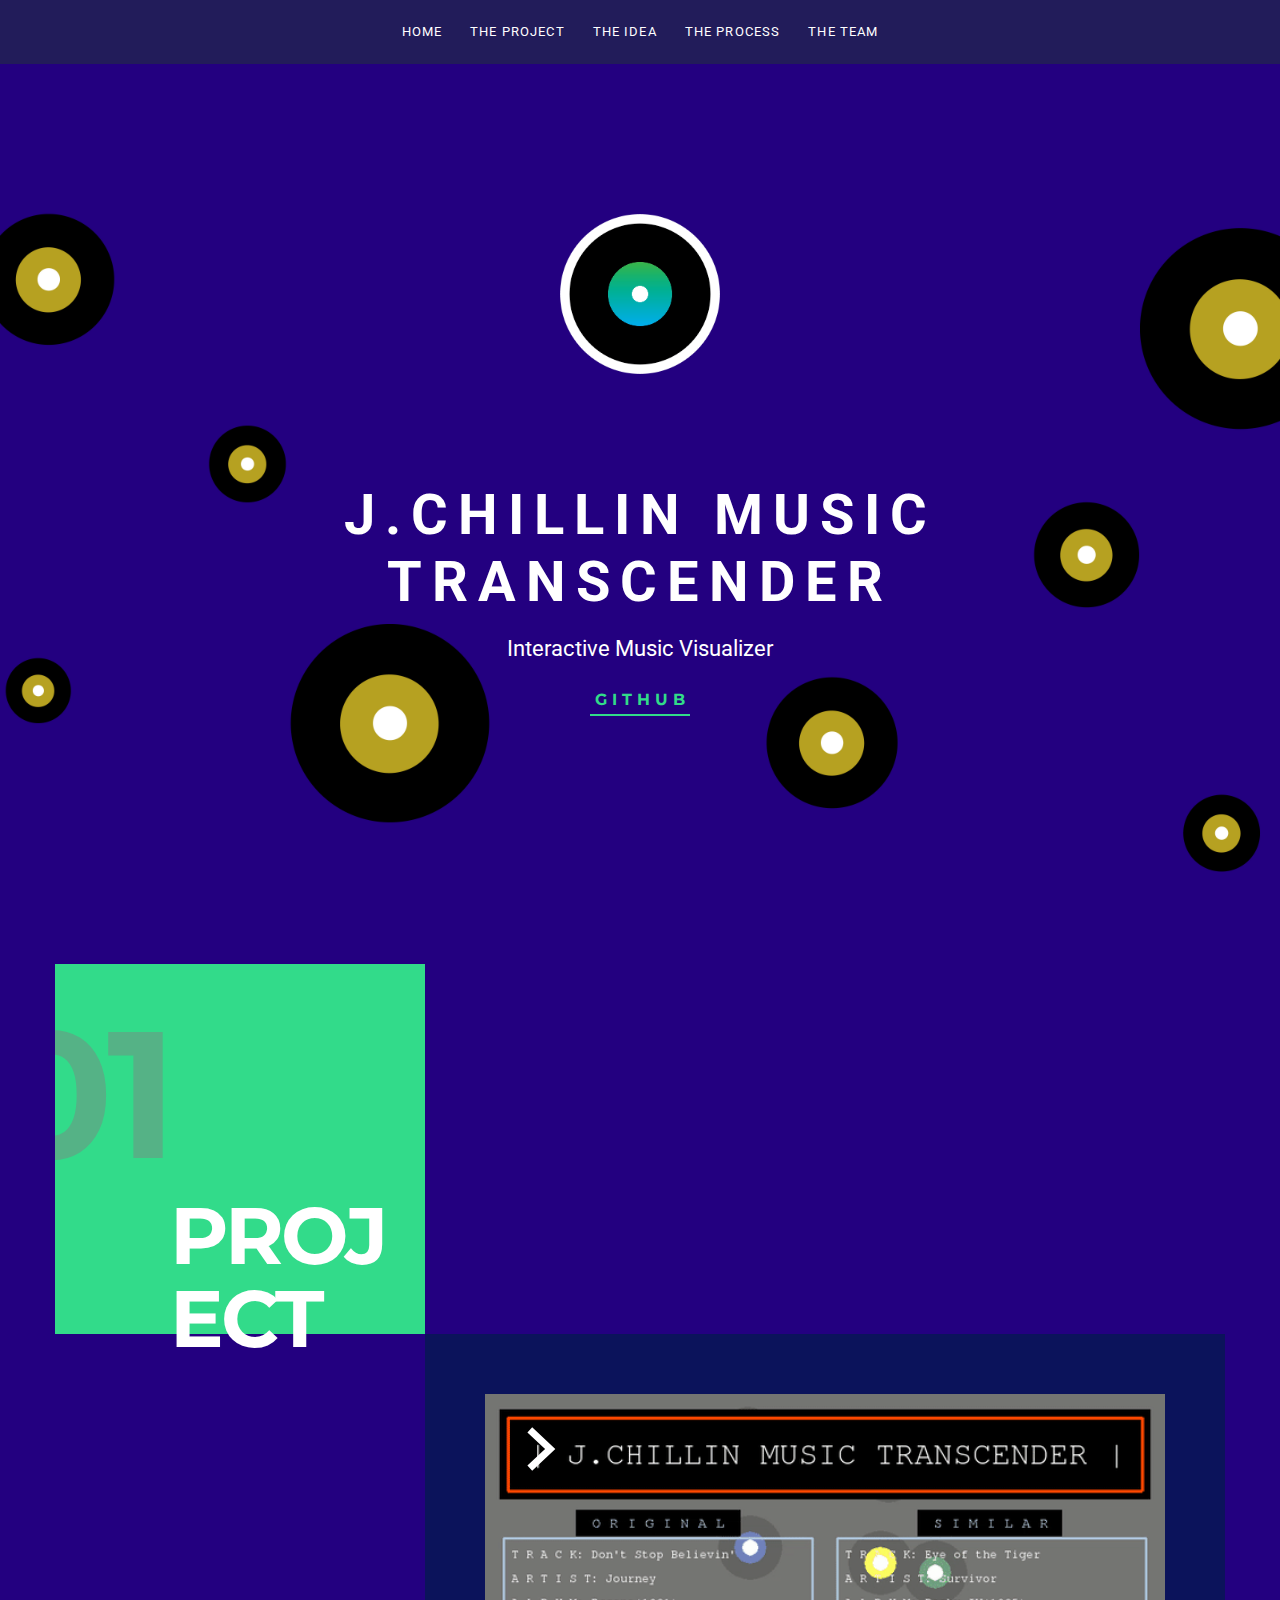
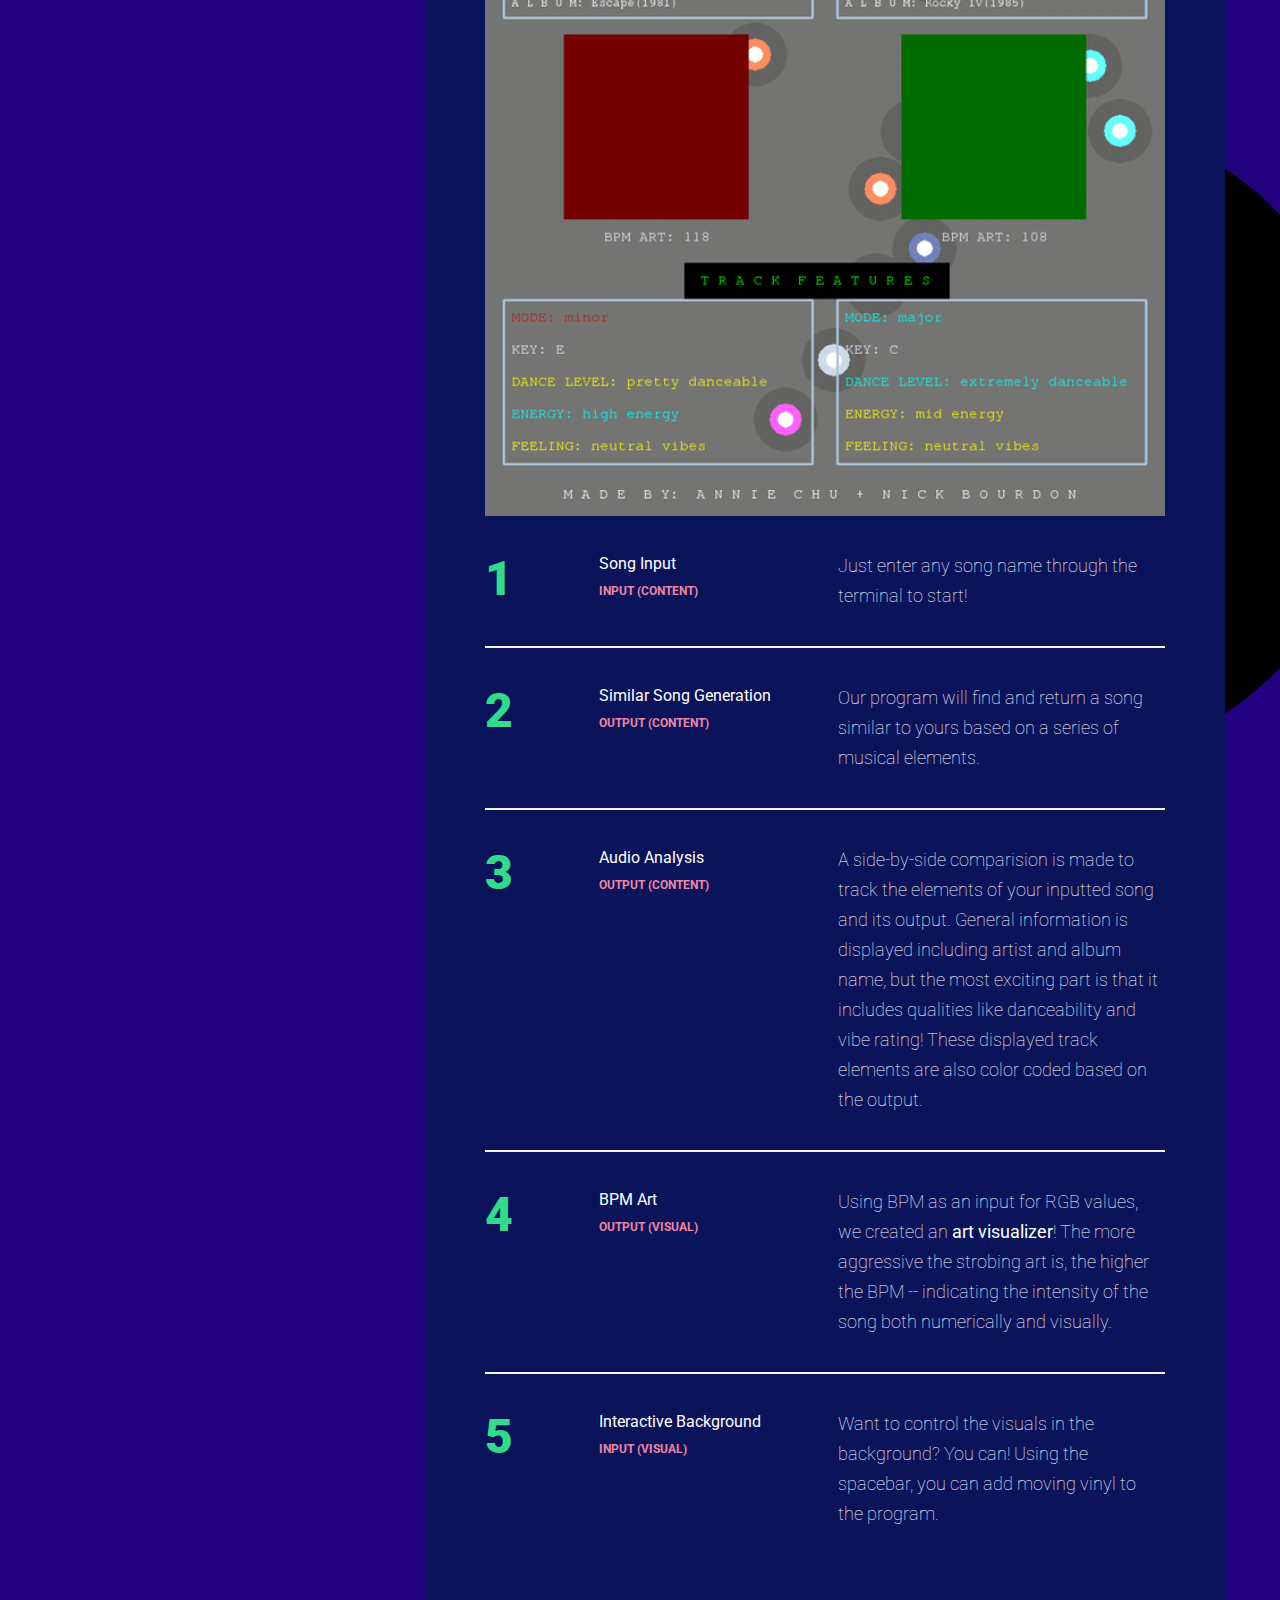
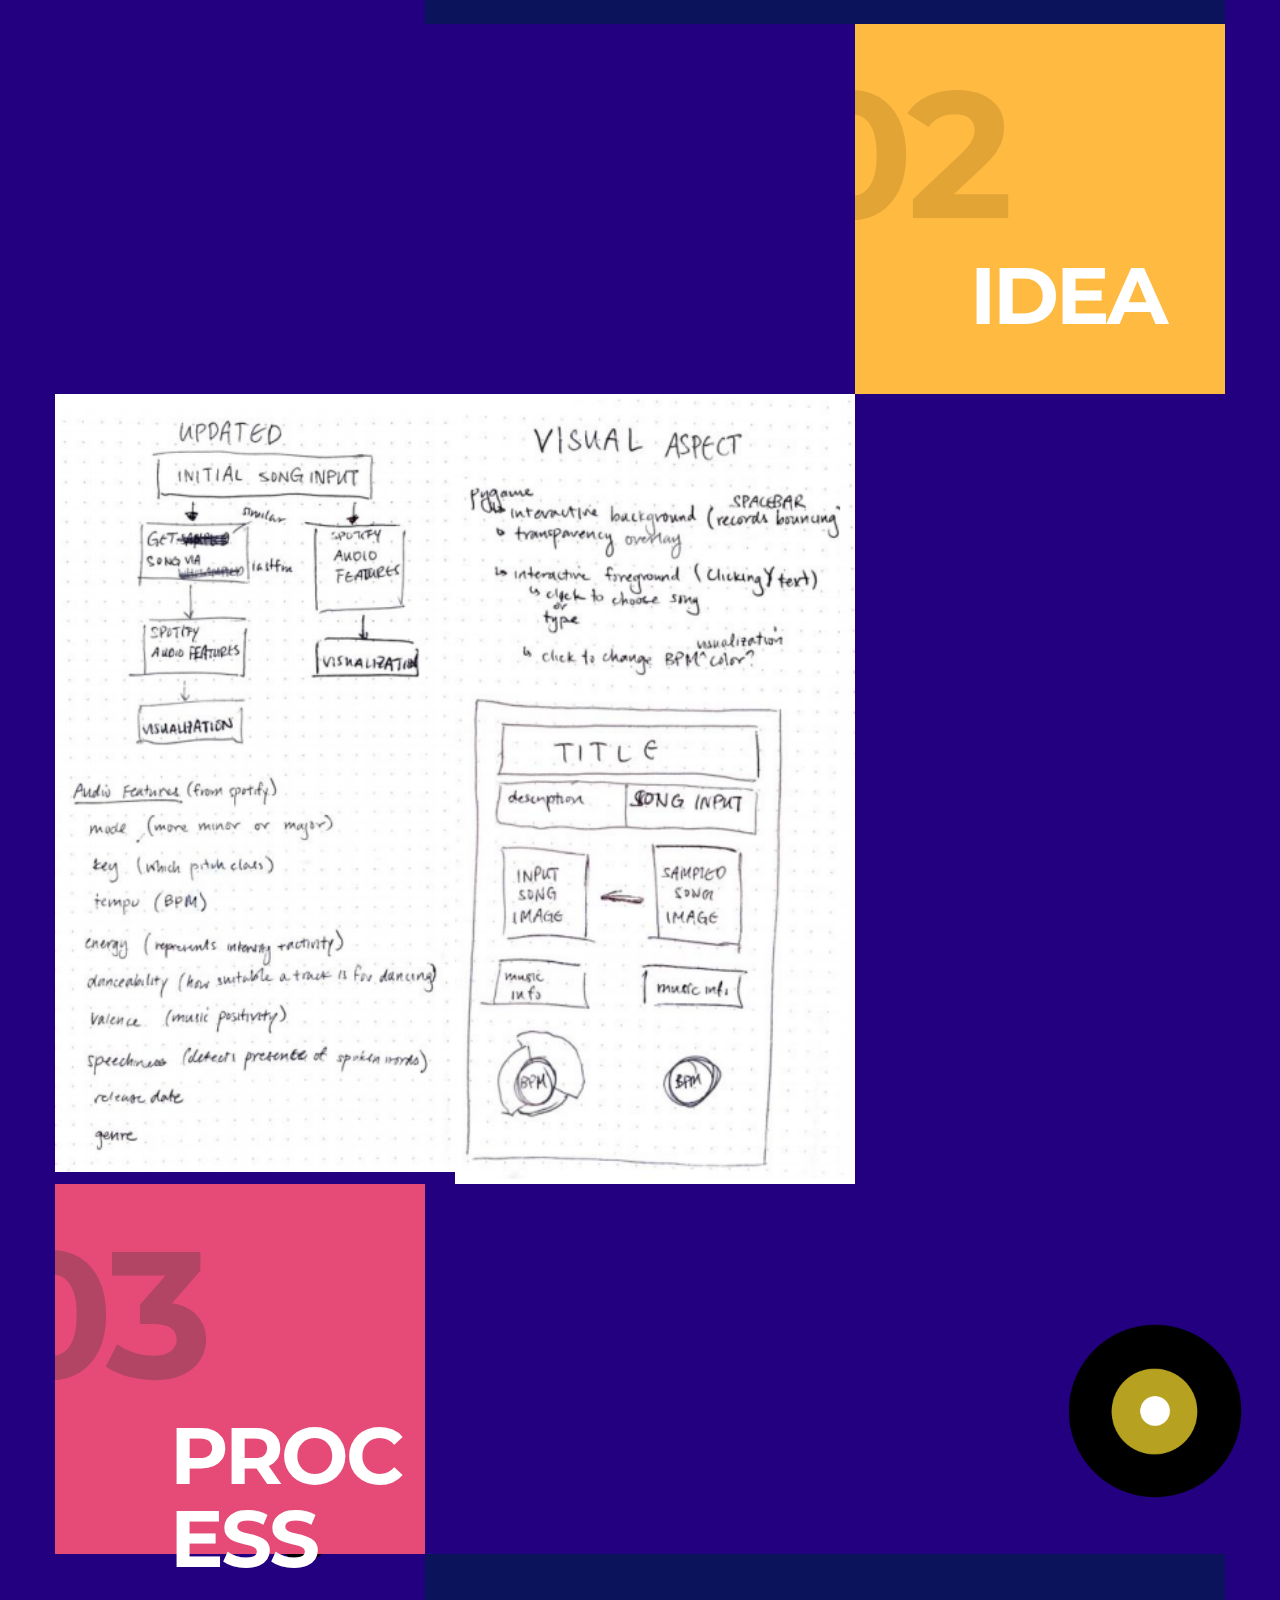
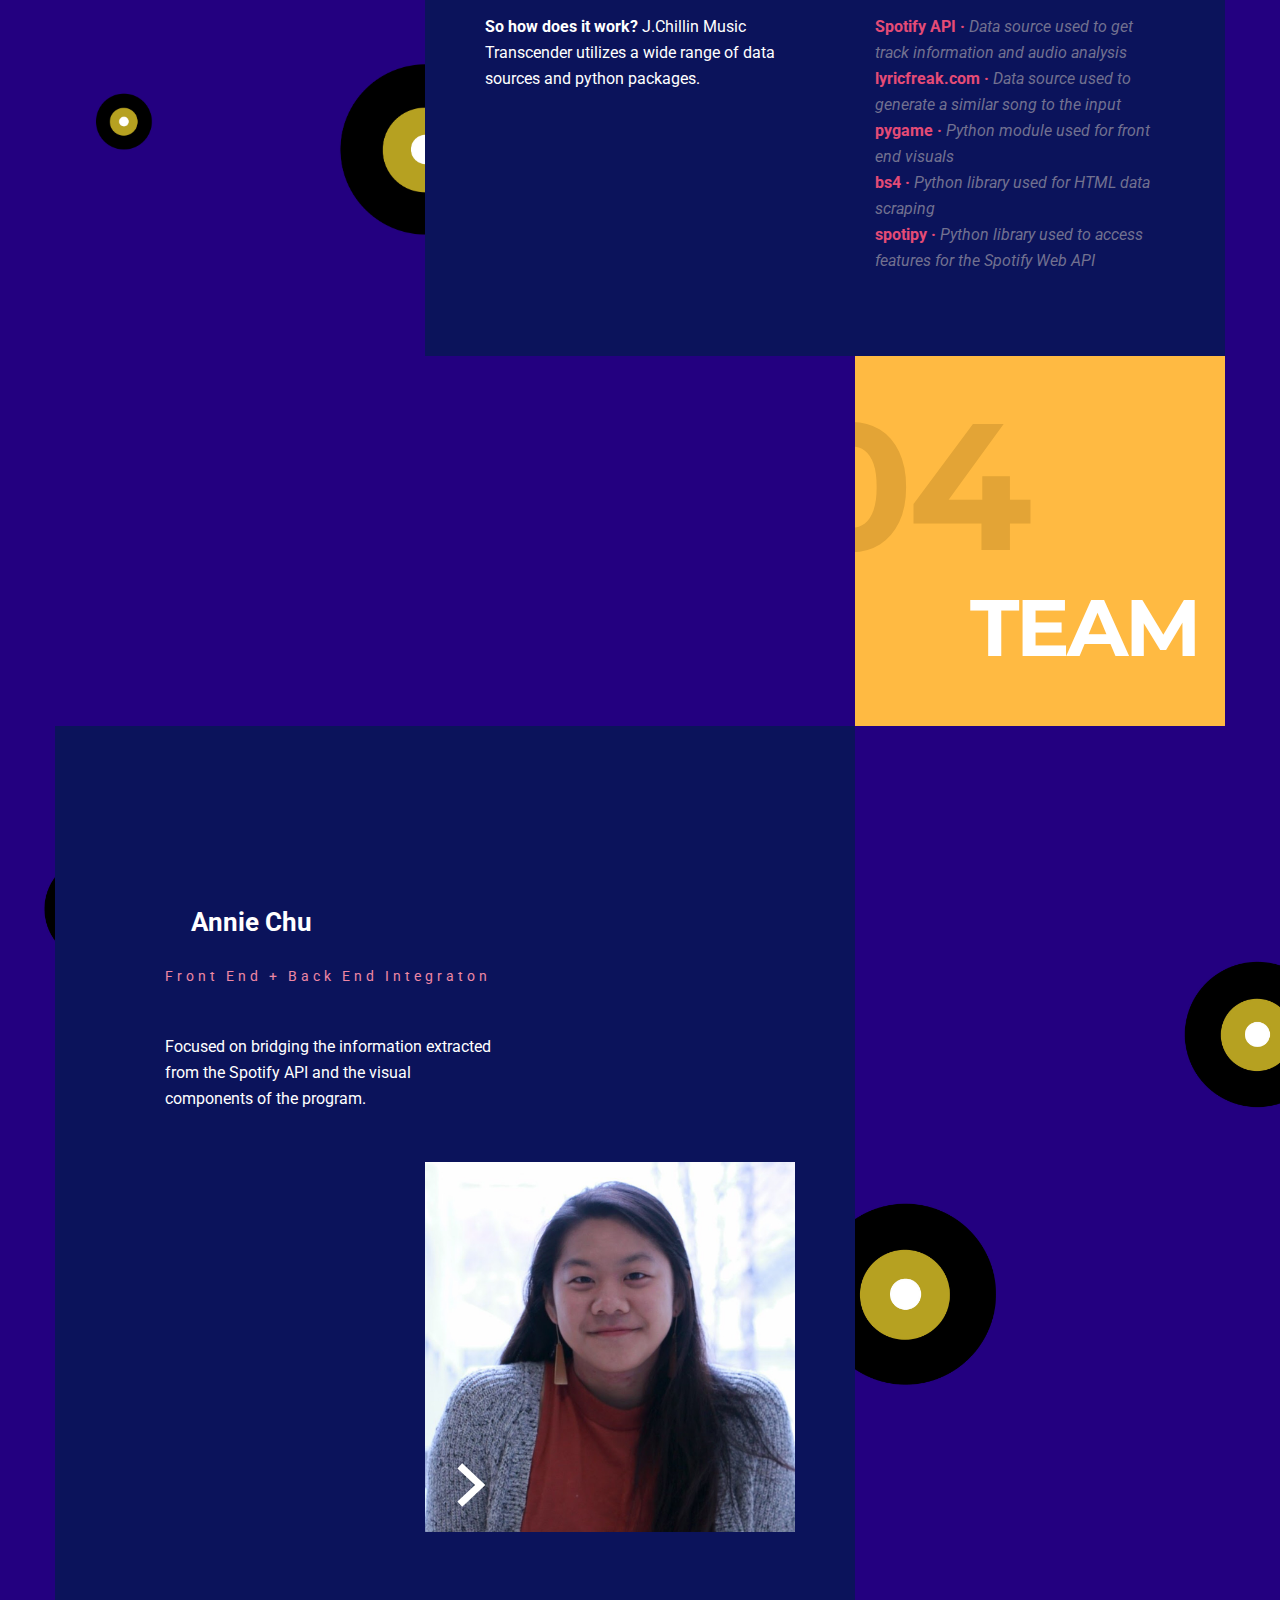
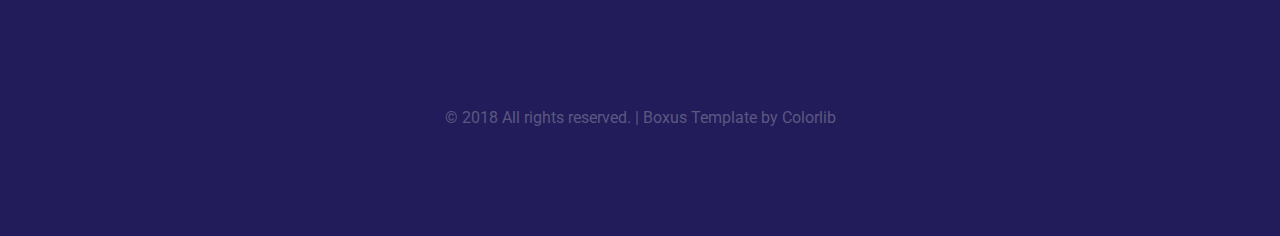
==== commit 9d63ff17: "added gif to process page" ====
--- a/docs/index.html
+++ b/docs/index.html
@@ -96,9 +96,8 @@
                                 <a id="aboutImage_next" class="image_slider_next" href="#"></a>
                                 <div class="caroufredsel_wrapper">
                                     <ul id="aboutImage" class="image-slider slides">
+                                        <li><img src="images/jmt.gif" alt=""></li>
                                         <li><img src="images/screenshot1.JPG" alt=""></li>
-                                        <li><img src="demo-images/about_img_05.jpg" alt=""></li>
-                                        <li><img src="demo-images/about_img_06.jpg" alt=""></li>
                                     </ul>
                                 </div>
                                 <div class="clear"></div>
--- a/docs/style.css
+++ b/docs/style.css
@@ -319,7 +319,7 @@
 
 #project
 {
-    background-color: #221c5a;
+    /* background-color: #221c5a; */
     background-image: url("images/recordbackground.jpg");
     z-index: 9;
 }
@@ -370,7 +370,7 @@
 
 #idea
 {
-    background-color: #221C5A;
+    /* background-color: #221C5A; */
     background-image: url("images/recordbackground.jpg");
     background-repeat: no-repeat;
     background-position: center top;
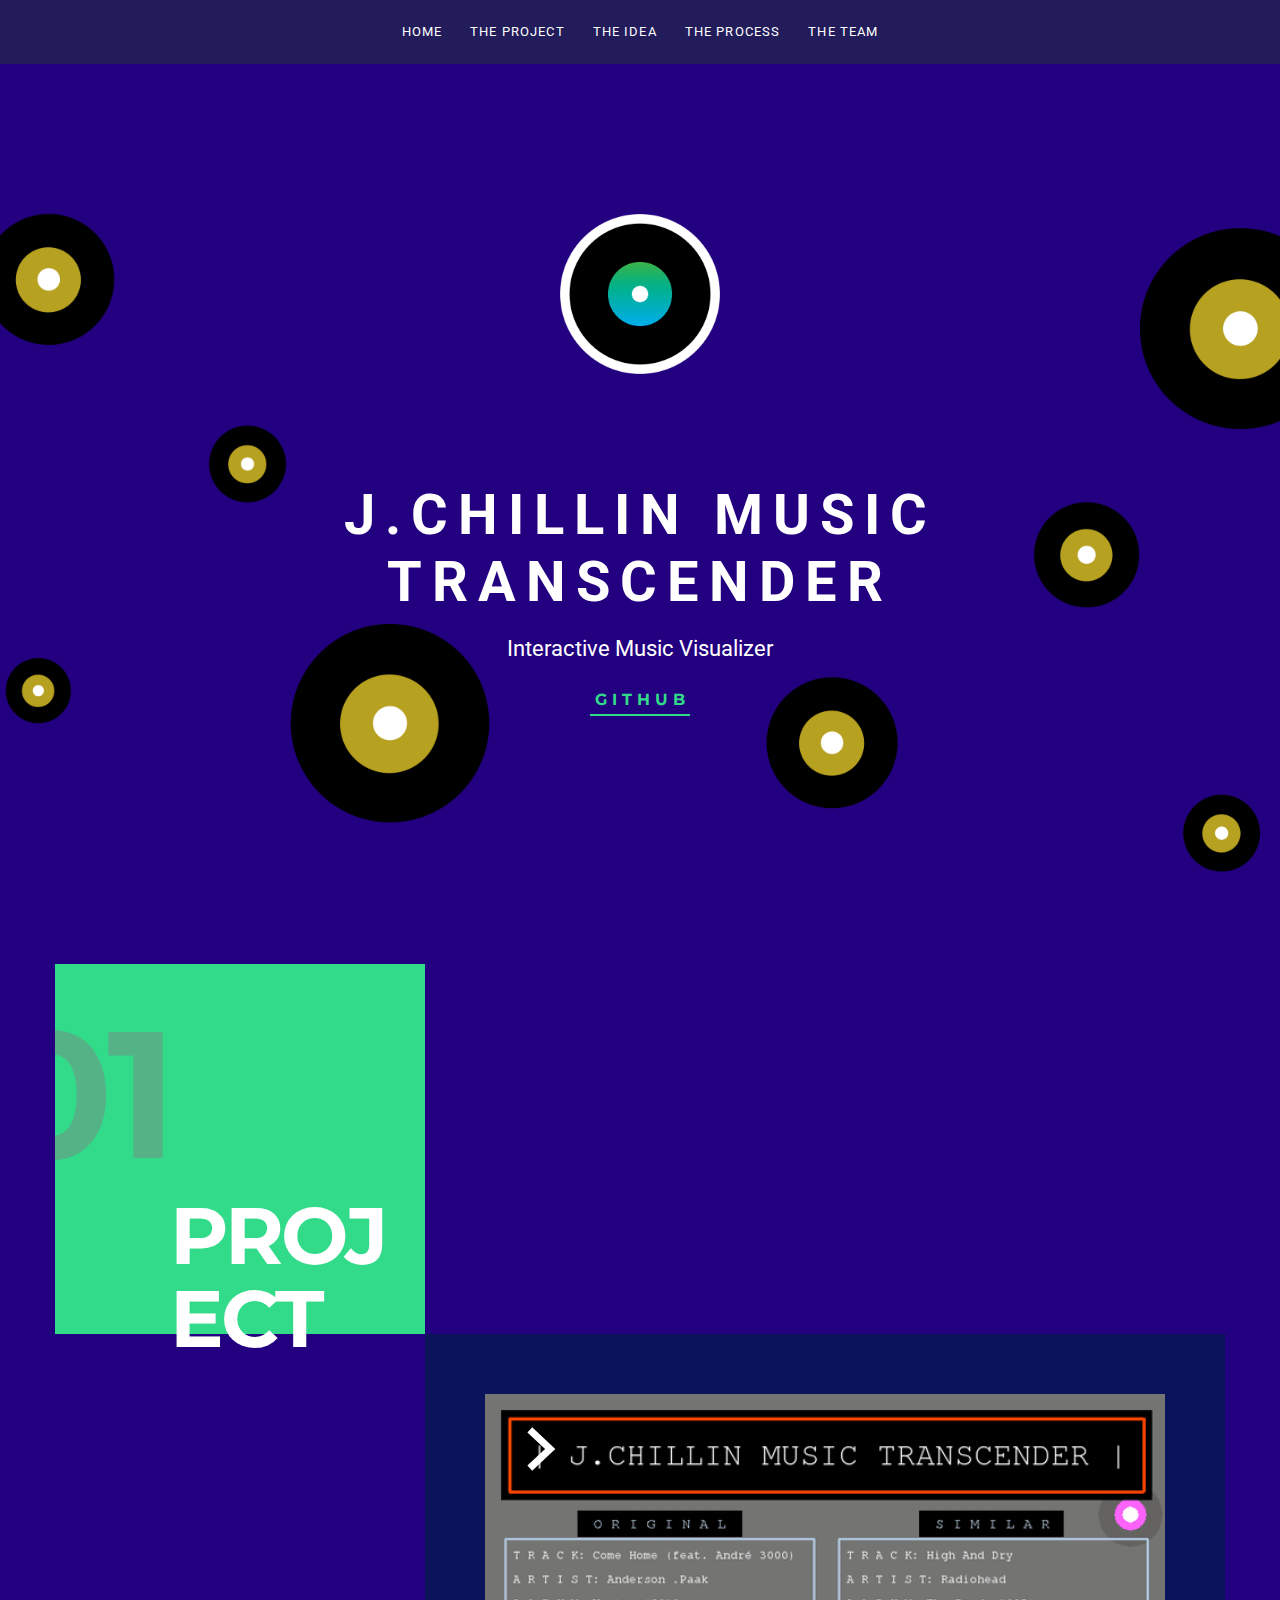
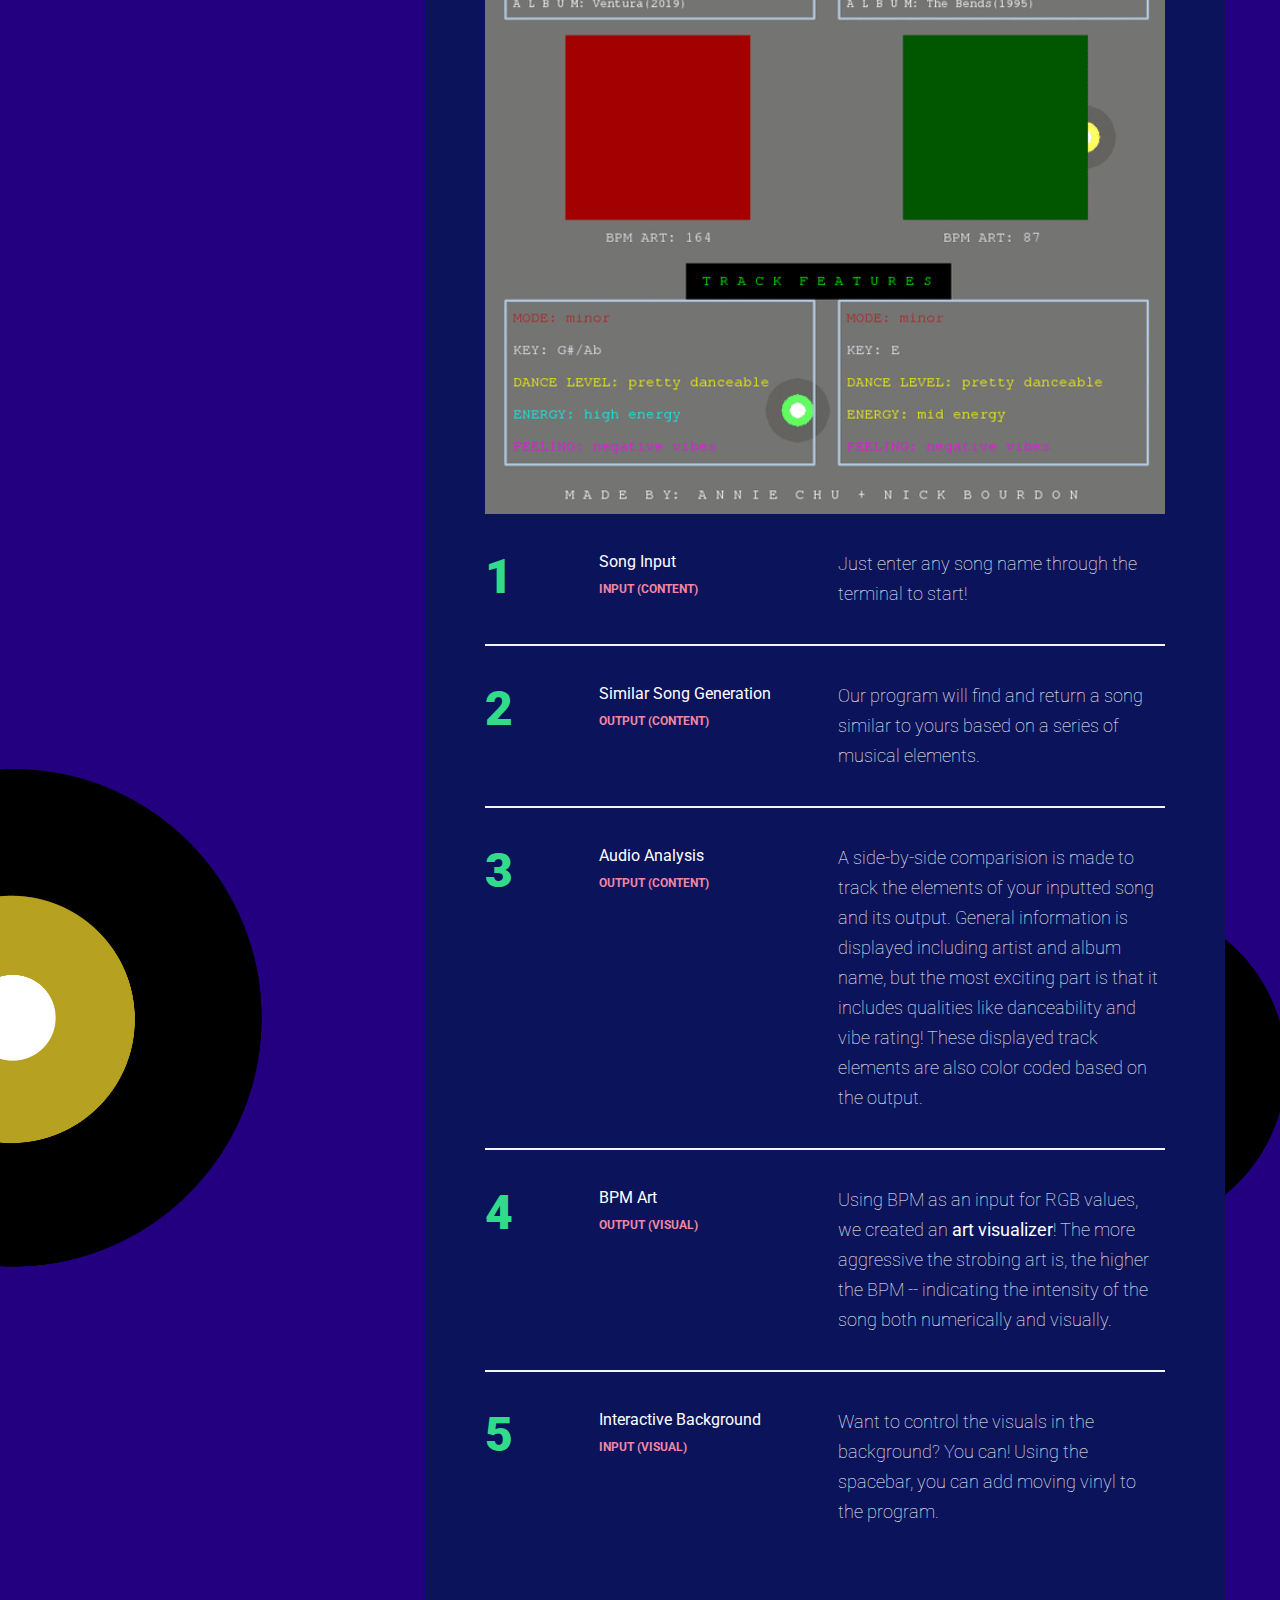
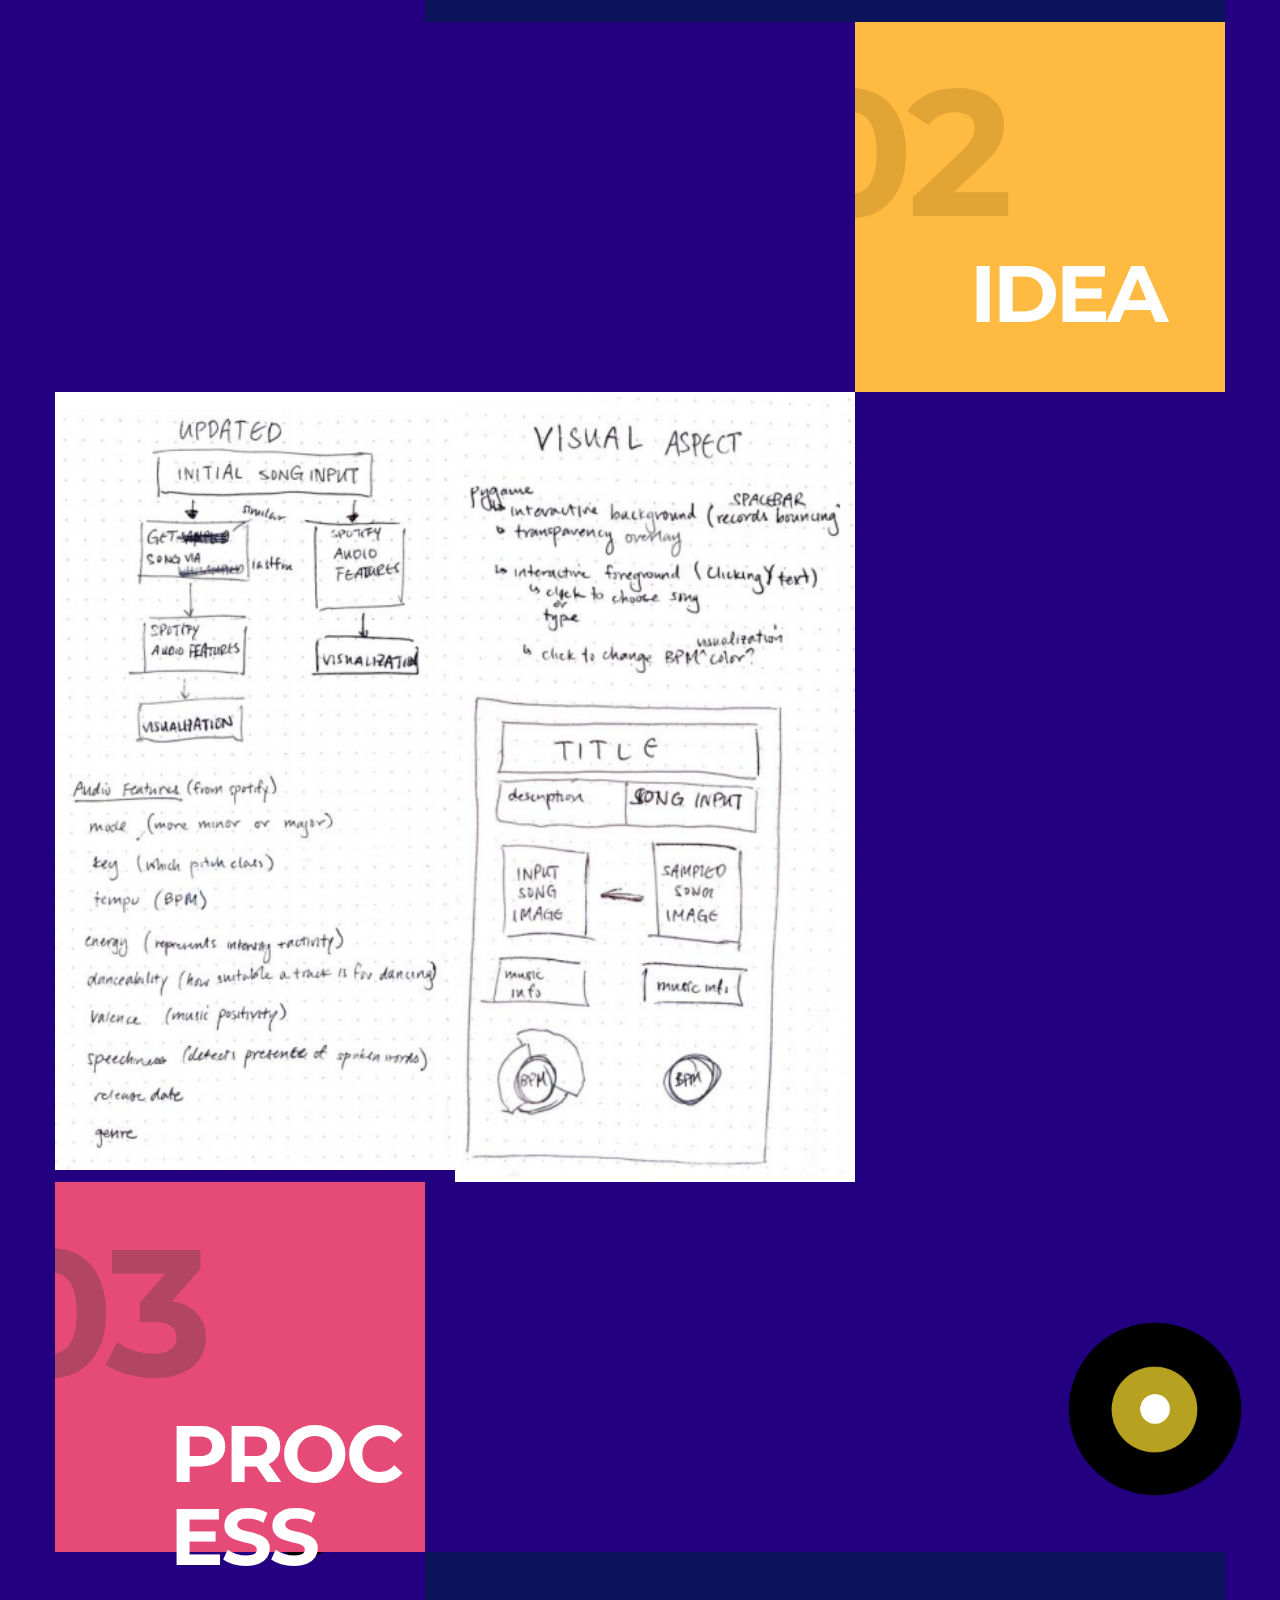
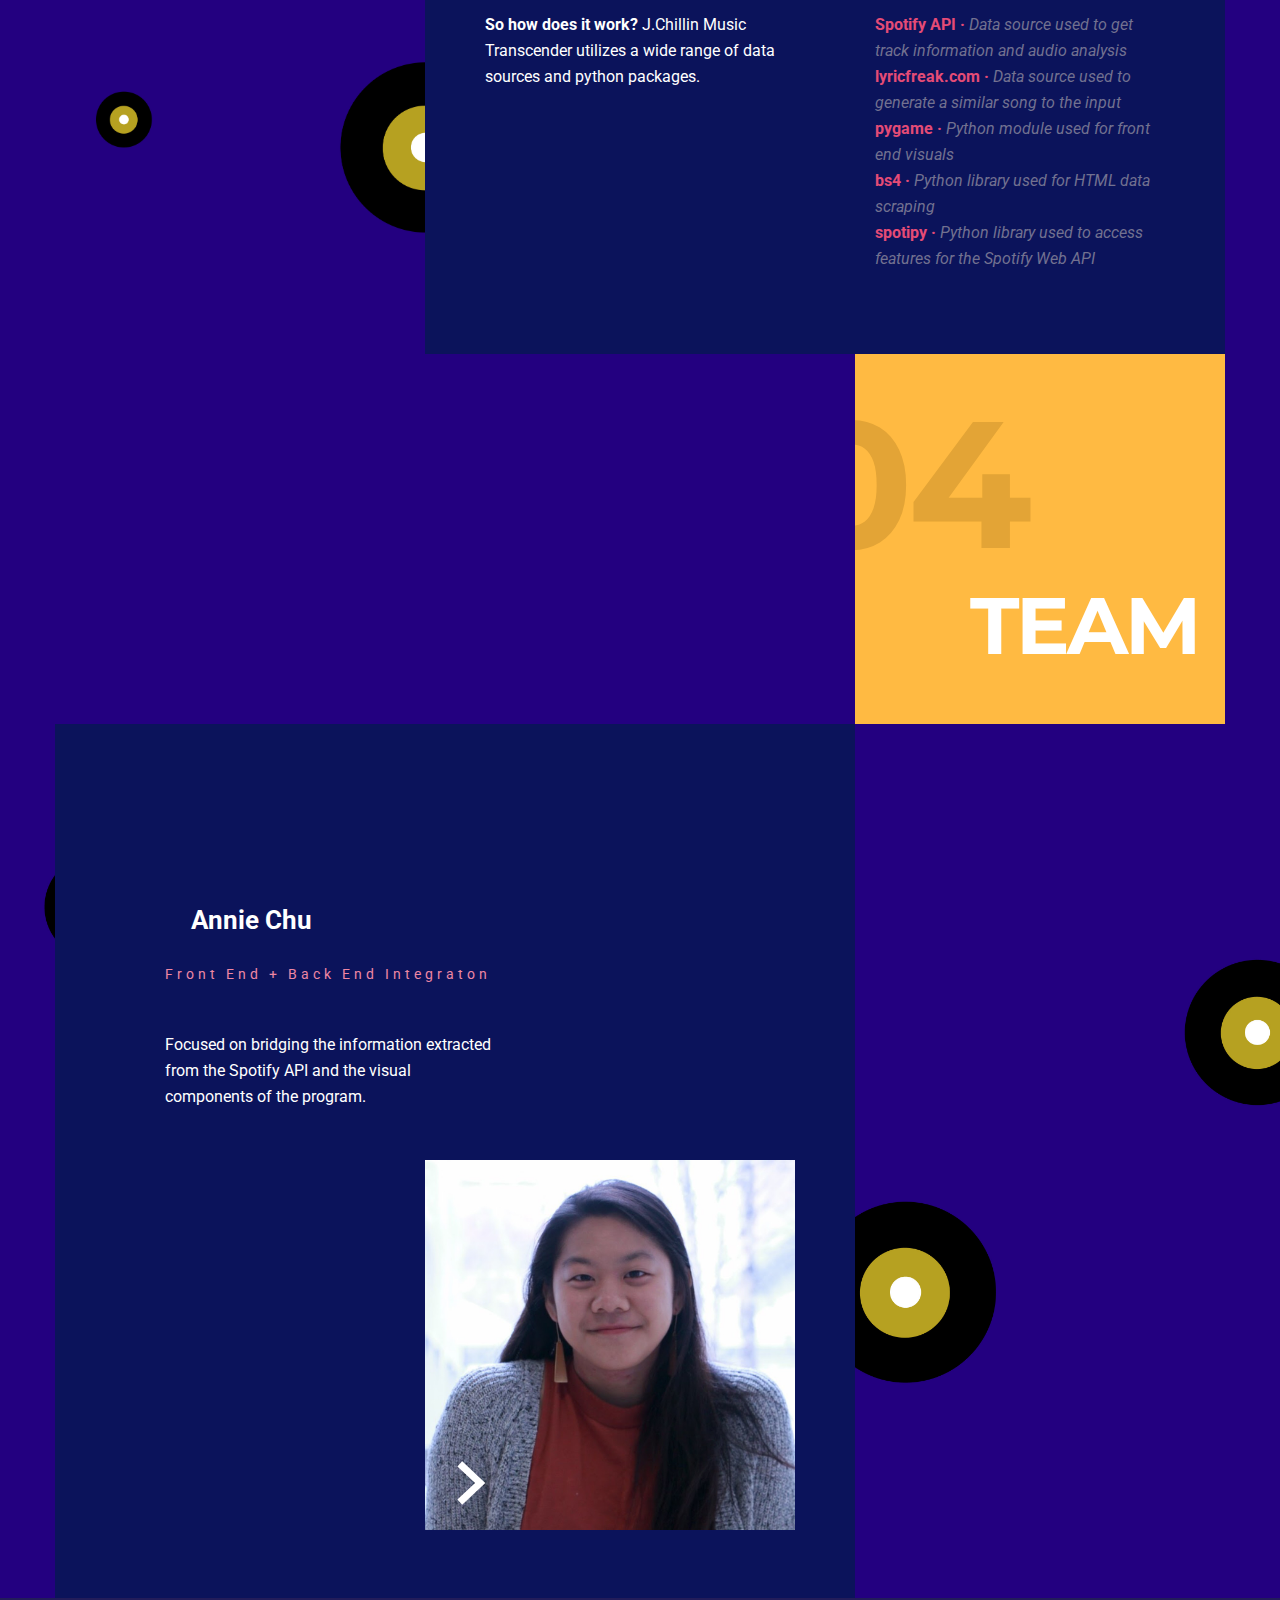
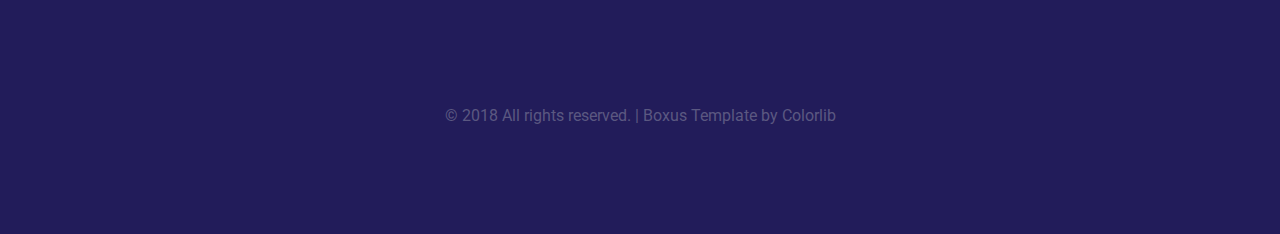
==== commit 62540bb4: "uploaded other example gif to project page" ====
--- a/docs/index.html
+++ b/docs/index.html
@@ -96,8 +96,8 @@
                                 <a id="aboutImage_next" class="image_slider_next" href="#"></a>
                                 <div class="caroufredsel_wrapper">
                                     <ul id="aboutImage" class="image-slider slides">
+                                        <li><img src="images/jmt1.gif" alt=""></li>
                                         <li><img src="images/jmt.gif" alt=""></li>
-                                        <li><img src="images/screenshot1.JPG" alt=""></li>
                                     </ul>
                                 </div>
                                 <div class="clear"></div>
@@ -205,20 +205,6 @@
                 <div class="section-content-holder portfolio-holder left">
                     <div class="grid" id="portfolio-grid">
                         <div class="grid-sizer"></div>
-                        <!-- <div class="grid-item element-item p_one">
-                            <a href="single-portfolio.html">
-                                <img src="images/screenshot1.JPG" alt="">
-                                <div class="portfolio-text-holder">
-                                    <div class="portfolio-text-wrapper">
-                                        <p class="portfolio-type">
-                                            <img src="images/icon_post.svg" alt="">
-                                        </p>
-                                        <p class="portfolio-text">ELEMENT DRAFTING</p>
-                                        <p class="portfolio-sec-text">Front End</p>
-                                    </div>
-                                </div>
-                            </a>
-                        </div> -->
                         <div class="grid-item element-item p_one_half">
                             <a href="single-portfolio2.html">
                                 <img src="images/sketch1.png" alt="">
--- a/docs/style.css
+++ b/docs/style.css
@@ -262,7 +262,7 @@
     background-color: #221c5a;
     background-image:url(images/recordbackground.jpg);
     background-repeat: repeat;
-    background-position: center top;
+    background-position: center center;
     background-size: cover;
     z-index: 10;
 }
@@ -319,8 +319,11 @@
 
 #project
 {
-    /* background-color: #221c5a; */
+    background-color: #221c5a;
     background-image: url("images/recordbackground.jpg");
+    background-repeat: repeat;
+    background-position: center center;
+    background-size: cover;
     z-index: 9;
 }
 
@@ -370,11 +373,11 @@
 
 #idea
 {
-    /* background-color: #221C5A; */
+    background-color: #221C5A;
     background-image: url("images/recordbackground.jpg");
     background-repeat: no-repeat;
-    background-position: center top;
-    background-size: auto;
+    background-position: center center;
+    background-size: cover;
     z-index: 8;
 }
 
@@ -570,7 +573,7 @@
     background-color: rgb(34, 28, 90);
     background-image: url("images/recordbackground.jpg");
     background-repeat: no-repeat;
-    background-position: center top;
+    background-position: center center;
     background-size: cover;
     z-index: 7;
 }
@@ -638,7 +641,7 @@
 /* END ABOUT SECTION */
 
 
-/* NEWS SECTION */
+/* TEAM SECTION */
 
 #team
 {
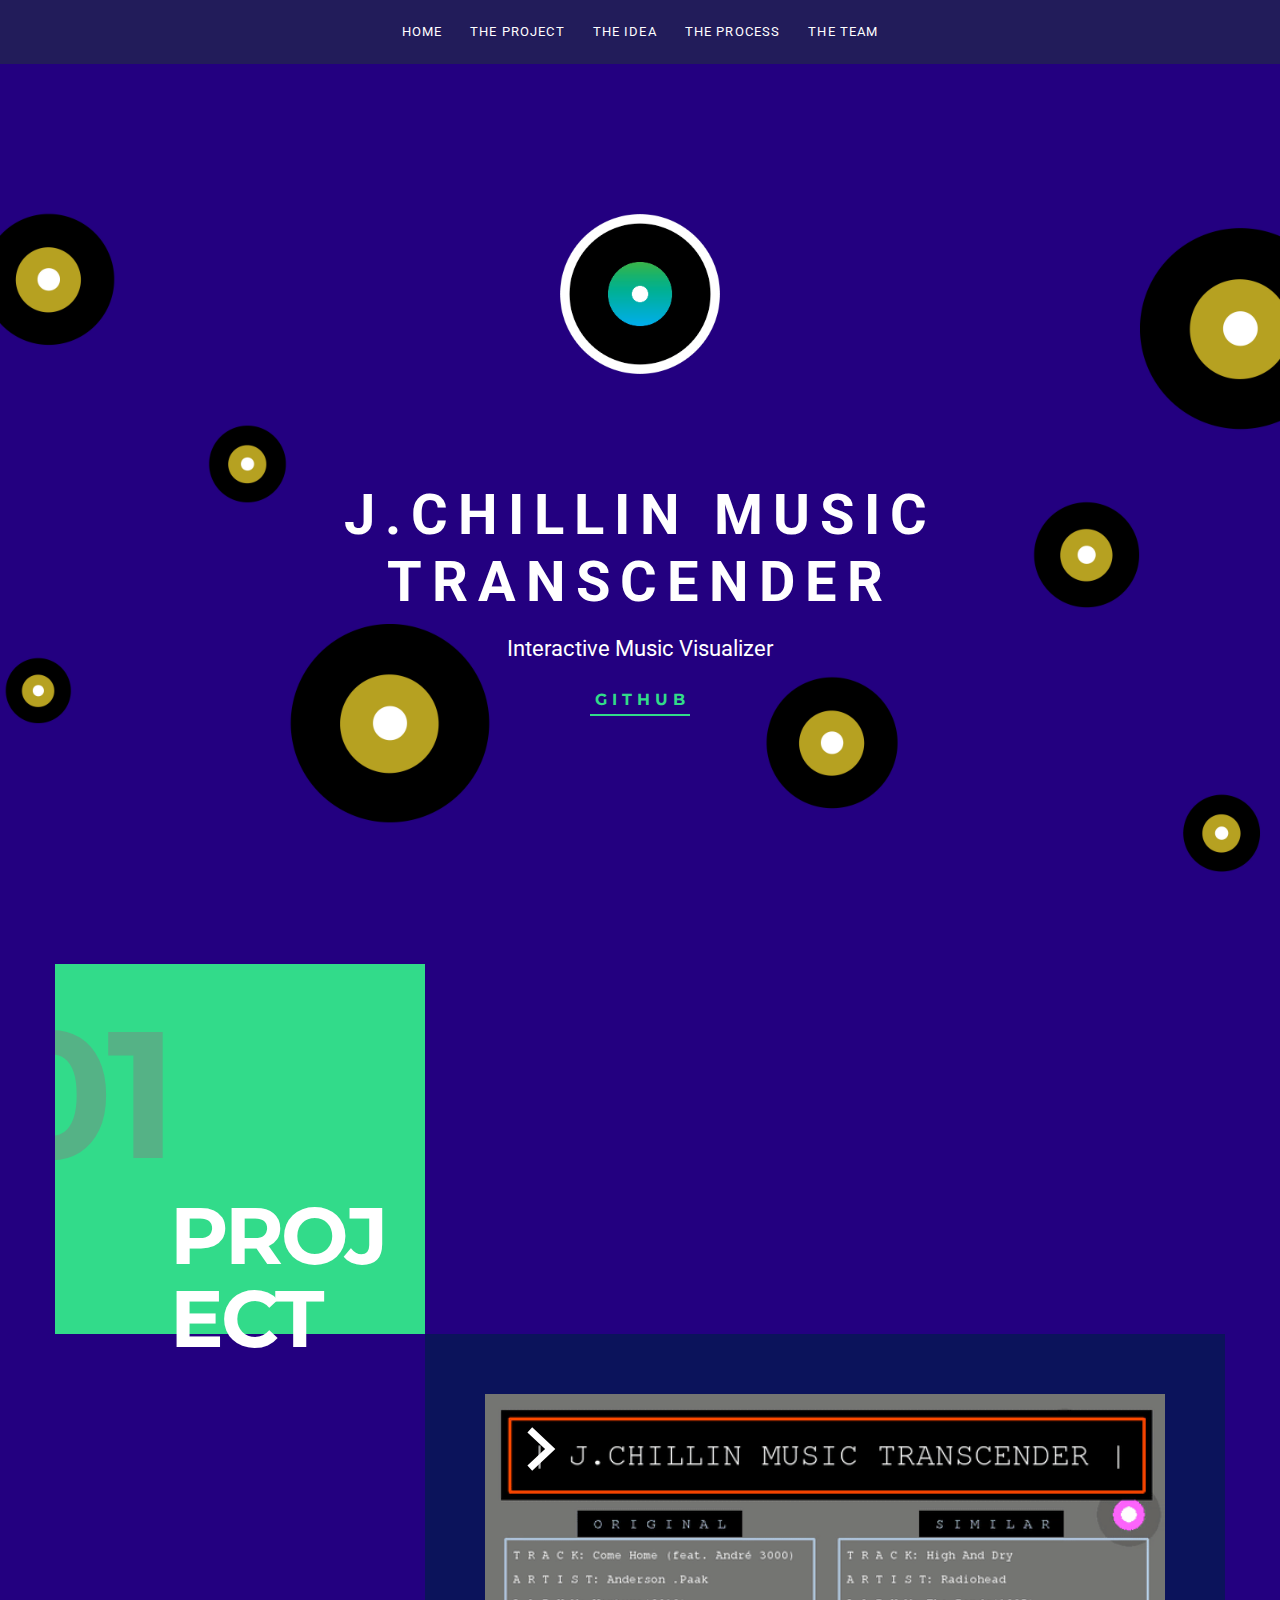
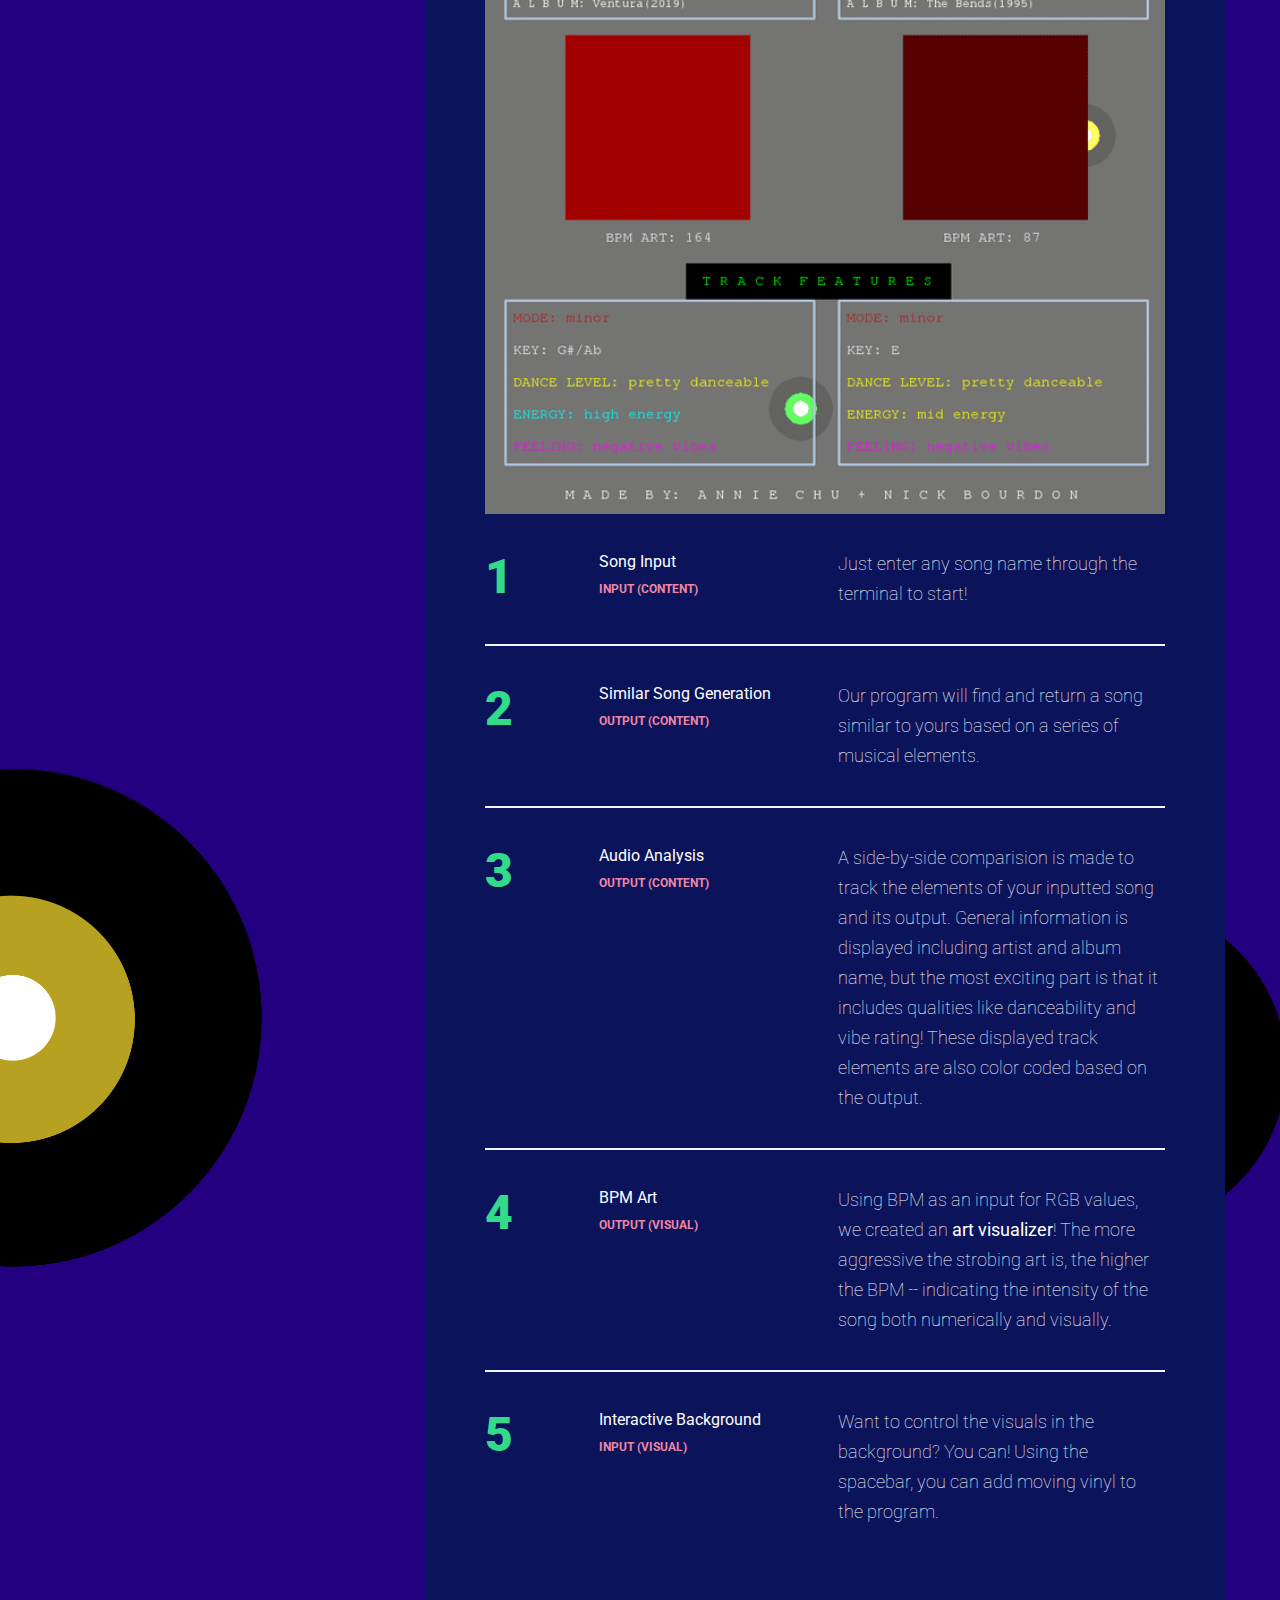
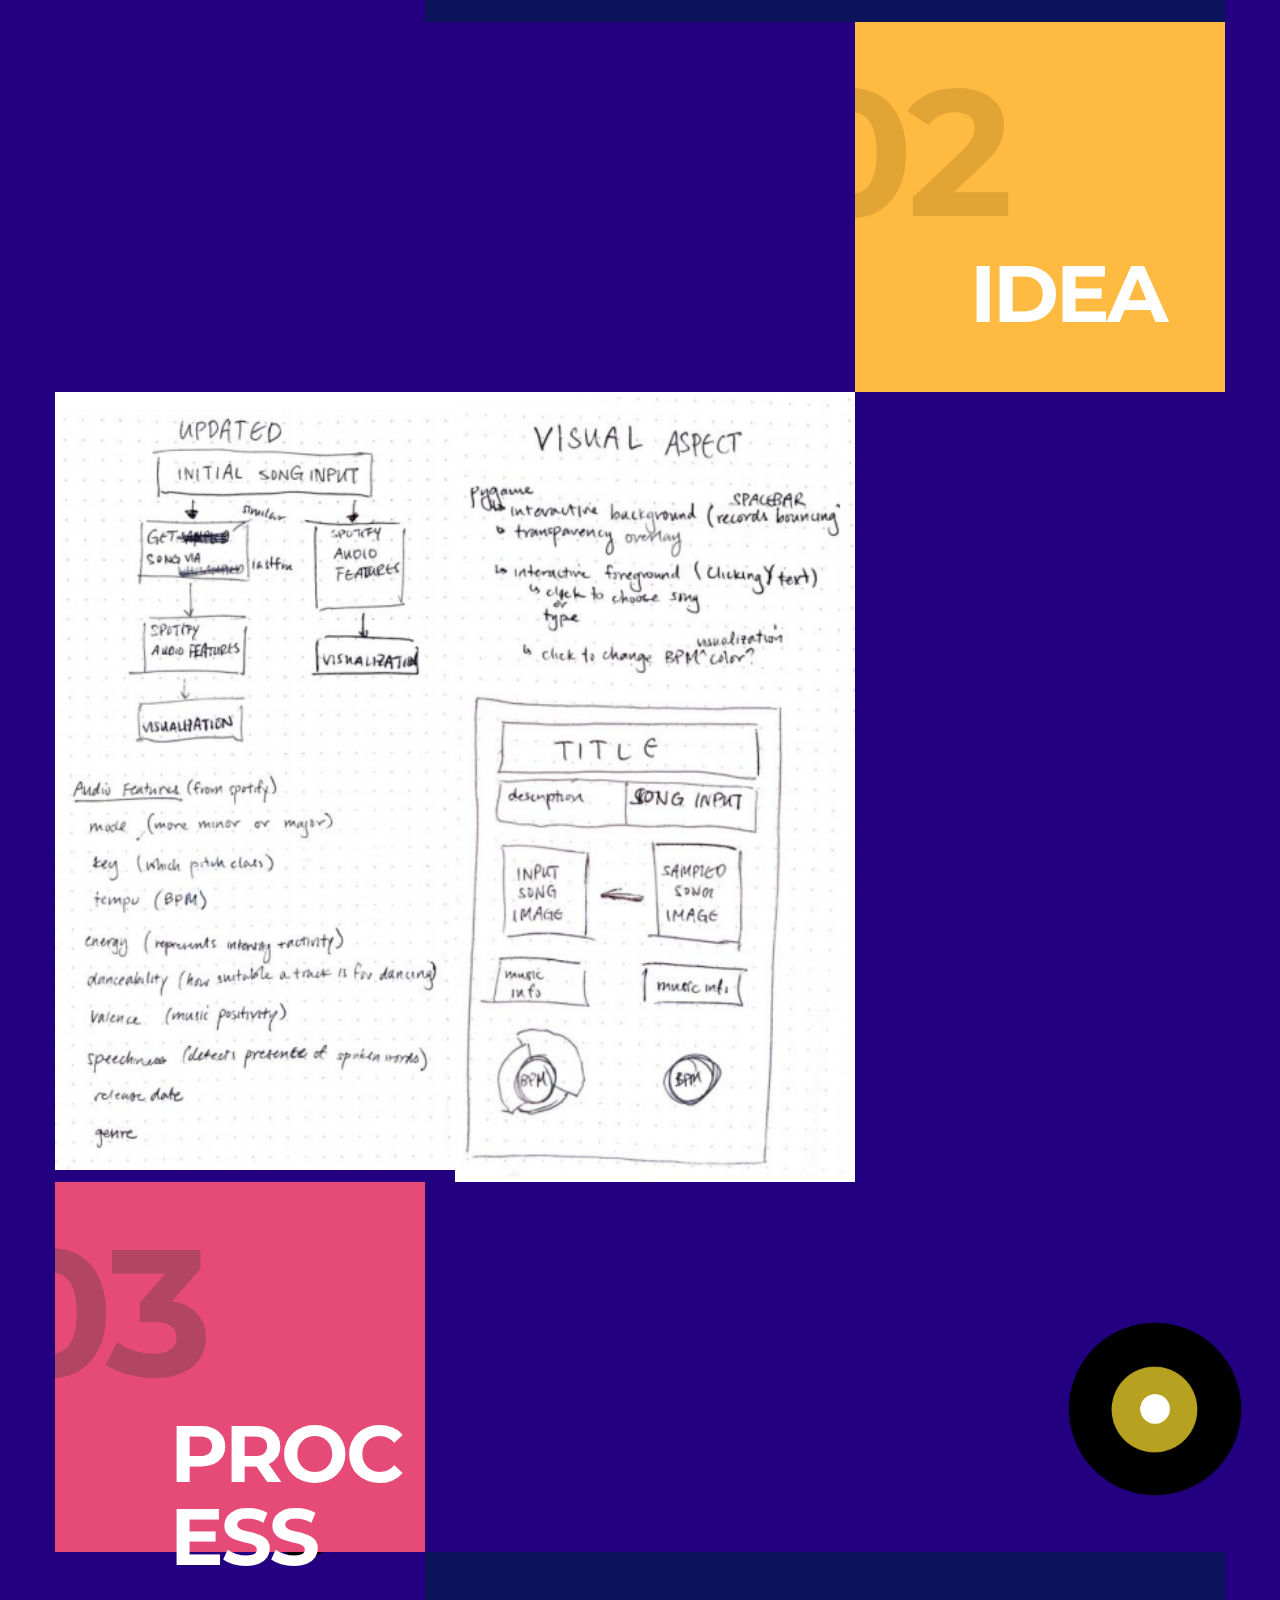
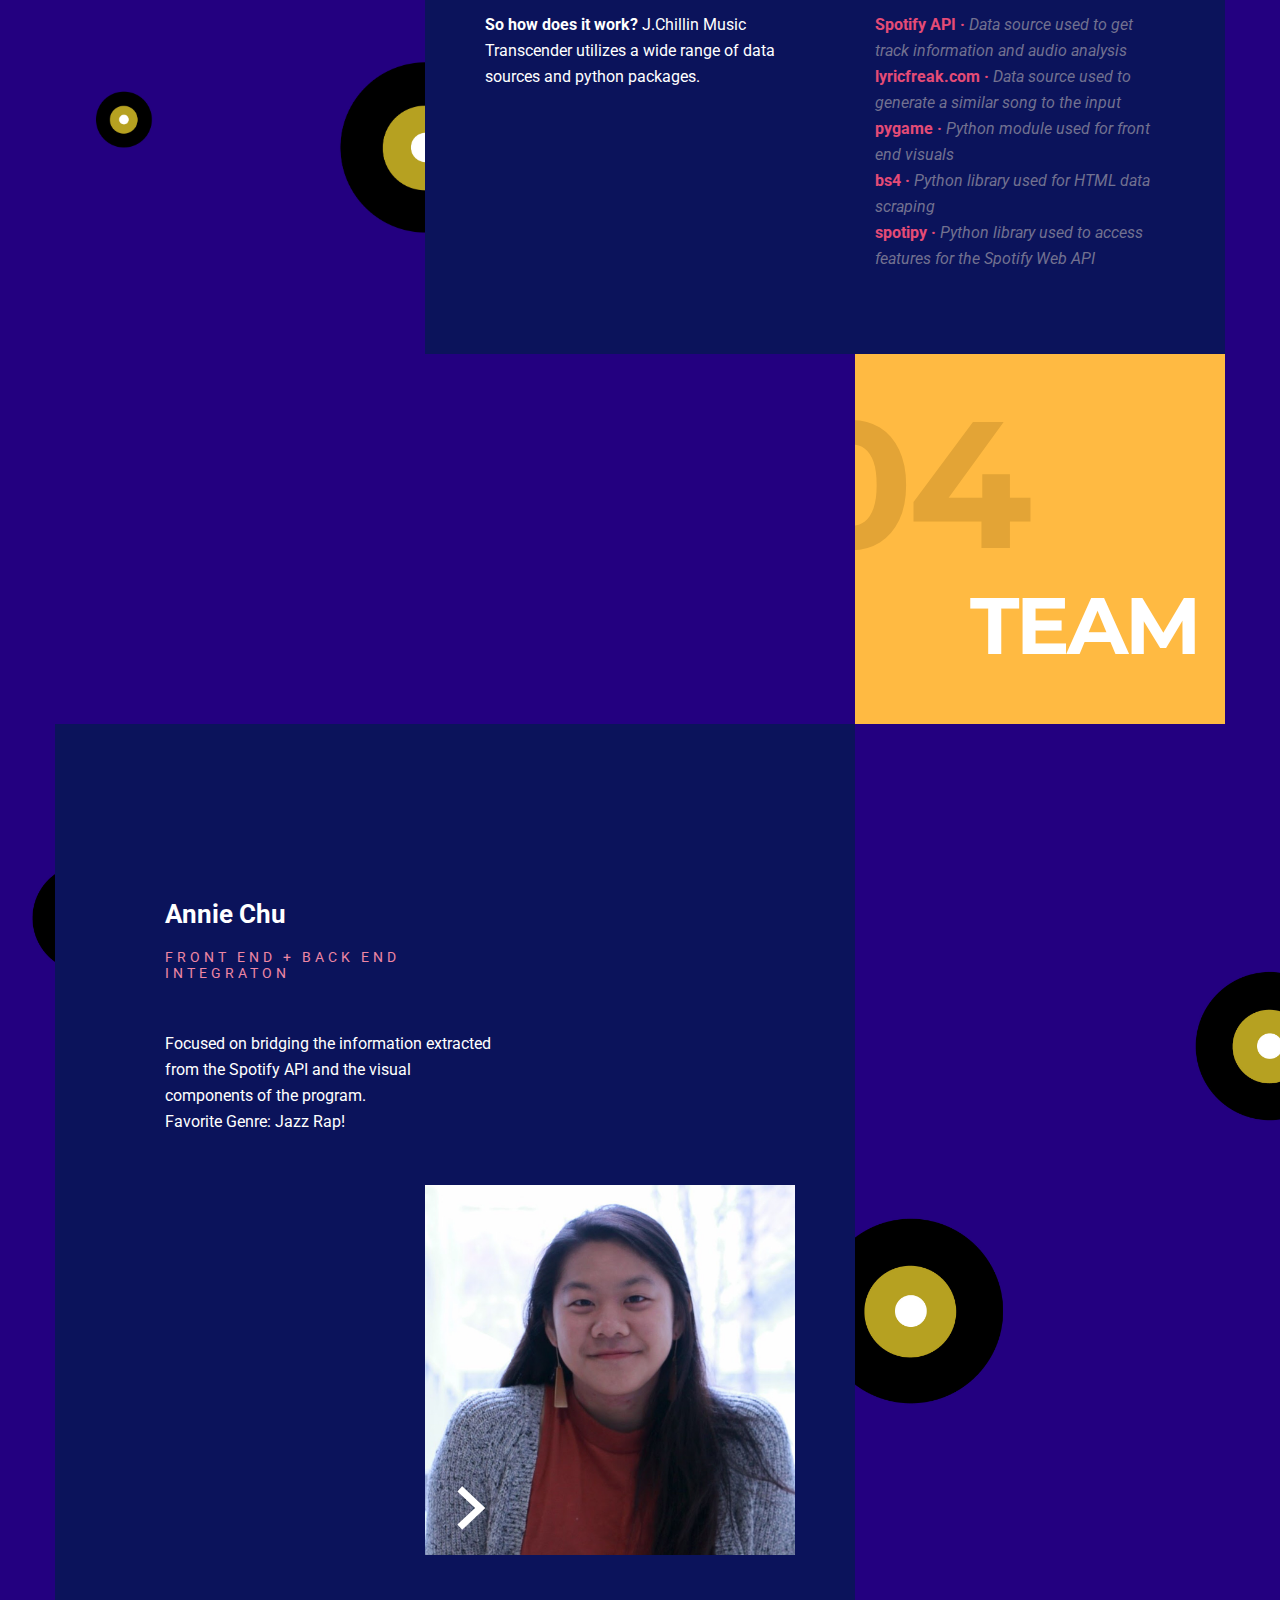
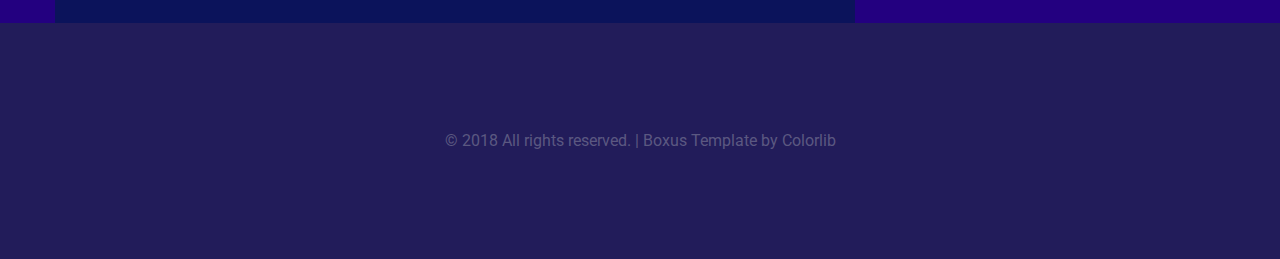
==== commit 57e9d825: "added genre fact + testing layout" ====
--- a/docs/index.html
+++ b/docs/index.html
@@ -320,6 +320,9 @@
                                                 <div class="member-content">
                                                     Focused on bridging the information extracted from the Spotify API and the visual components of the program. <br>
                                                 </div>
+                                                <div class="member-content">
+                                                    Favorite Genre: Jazz Rap! <br>
+                                                </div>
                                             </div>
                                             <div class="member-image-holder">
                                                 <img src="images/annie.jpg" alt="">
--- a/docs/style.css
+++ b/docs/style.css
@@ -321,10 +321,10 @@
 {
     background-color: #221c5a;
     background-image: url("images/recordbackground.jpg");
-    background-repeat: repeat;
+    background-repeat: no-repeat;
     background-position: center center;
     background-size: cover;
-    z-index: 9;
+    z-index: 7;
 }
 
 #project .section-title-holder
@@ -378,7 +378,7 @@
     background-repeat: no-repeat;
     background-position: center center;
     background-size: cover;
-    z-index: 8;
+    z-index: 7;
 }
 
 #idea .section-title-holder
@@ -616,7 +616,8 @@
     line-height: 40px;
     font-size: 26px;
     font-weight: 700;
-    padding: 26px;
+    padding-bottom: 15px;
+
 }
 
 .member-position
@@ -626,6 +627,7 @@
     padding-bottom: 50px;
     color: #ee87a4;
     letter-spacing: 4px;
+    text-transform: uppercase;
 }
 
 .member-content
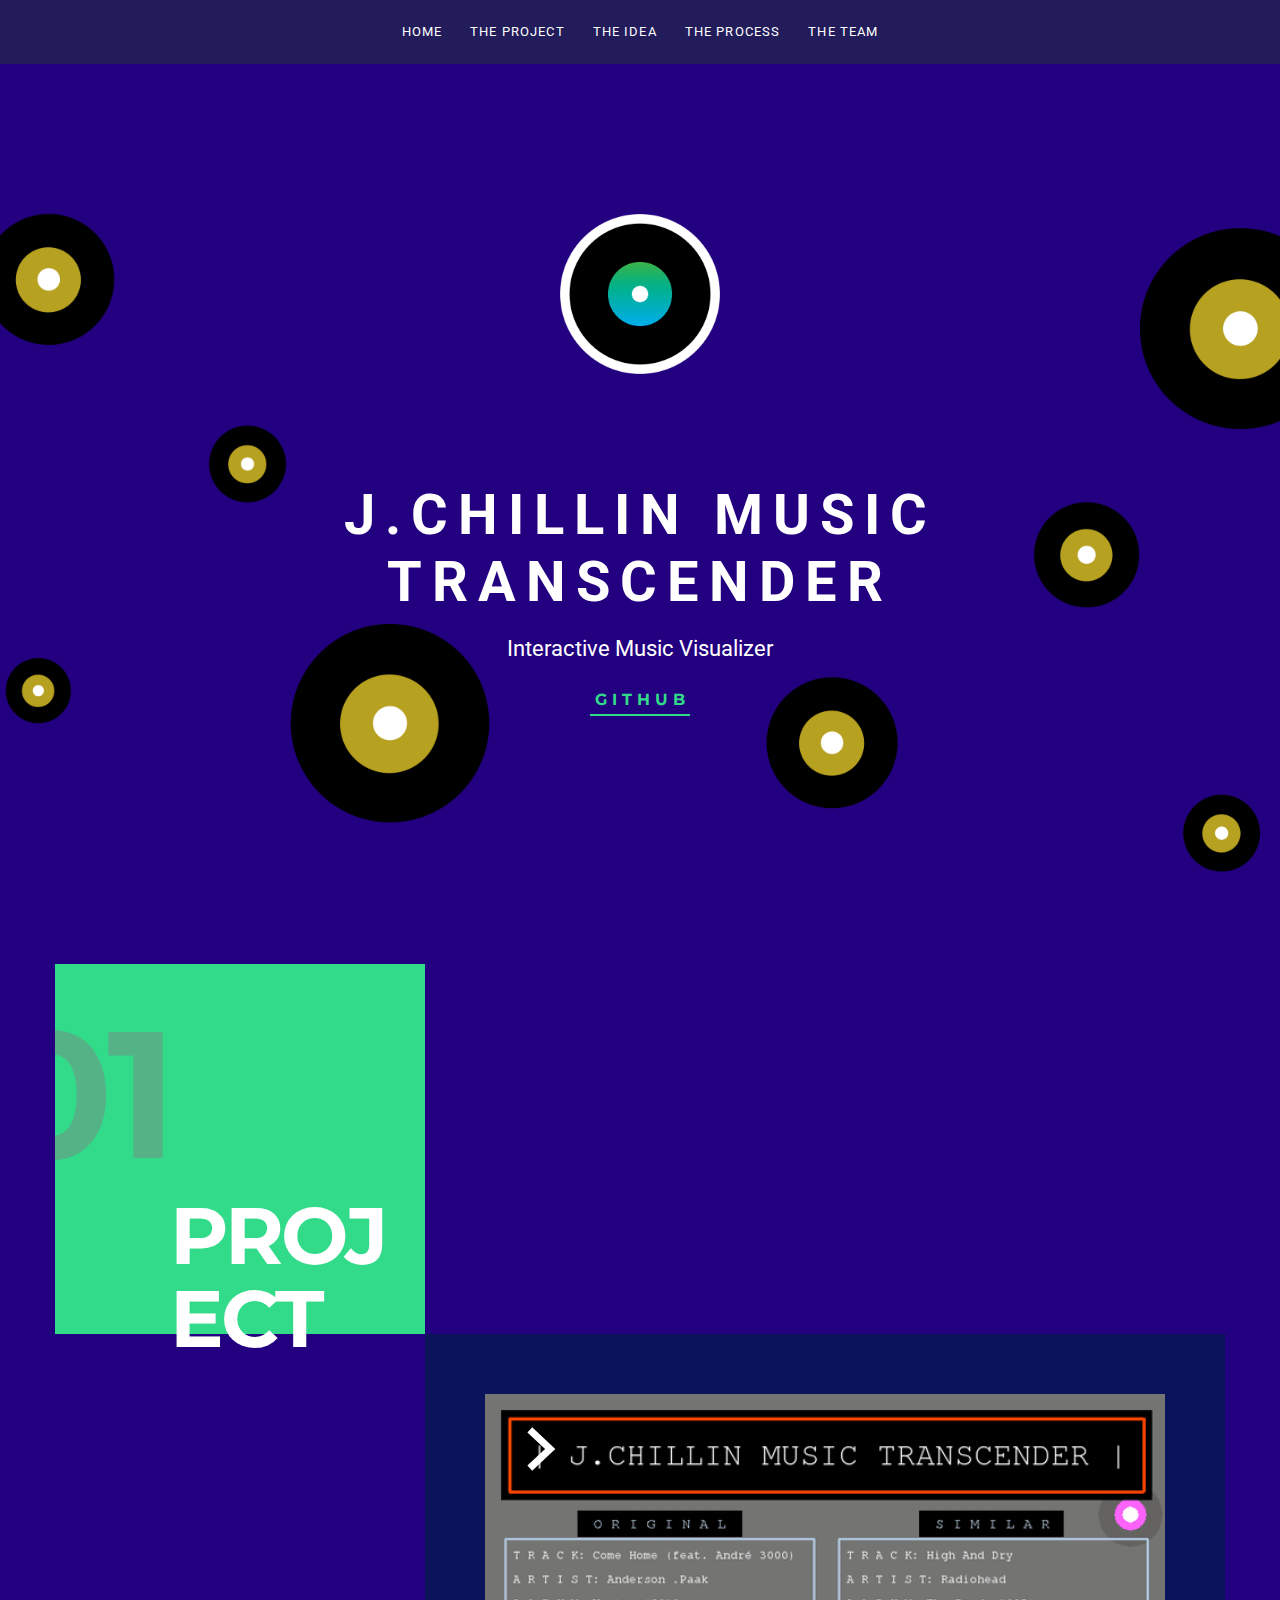
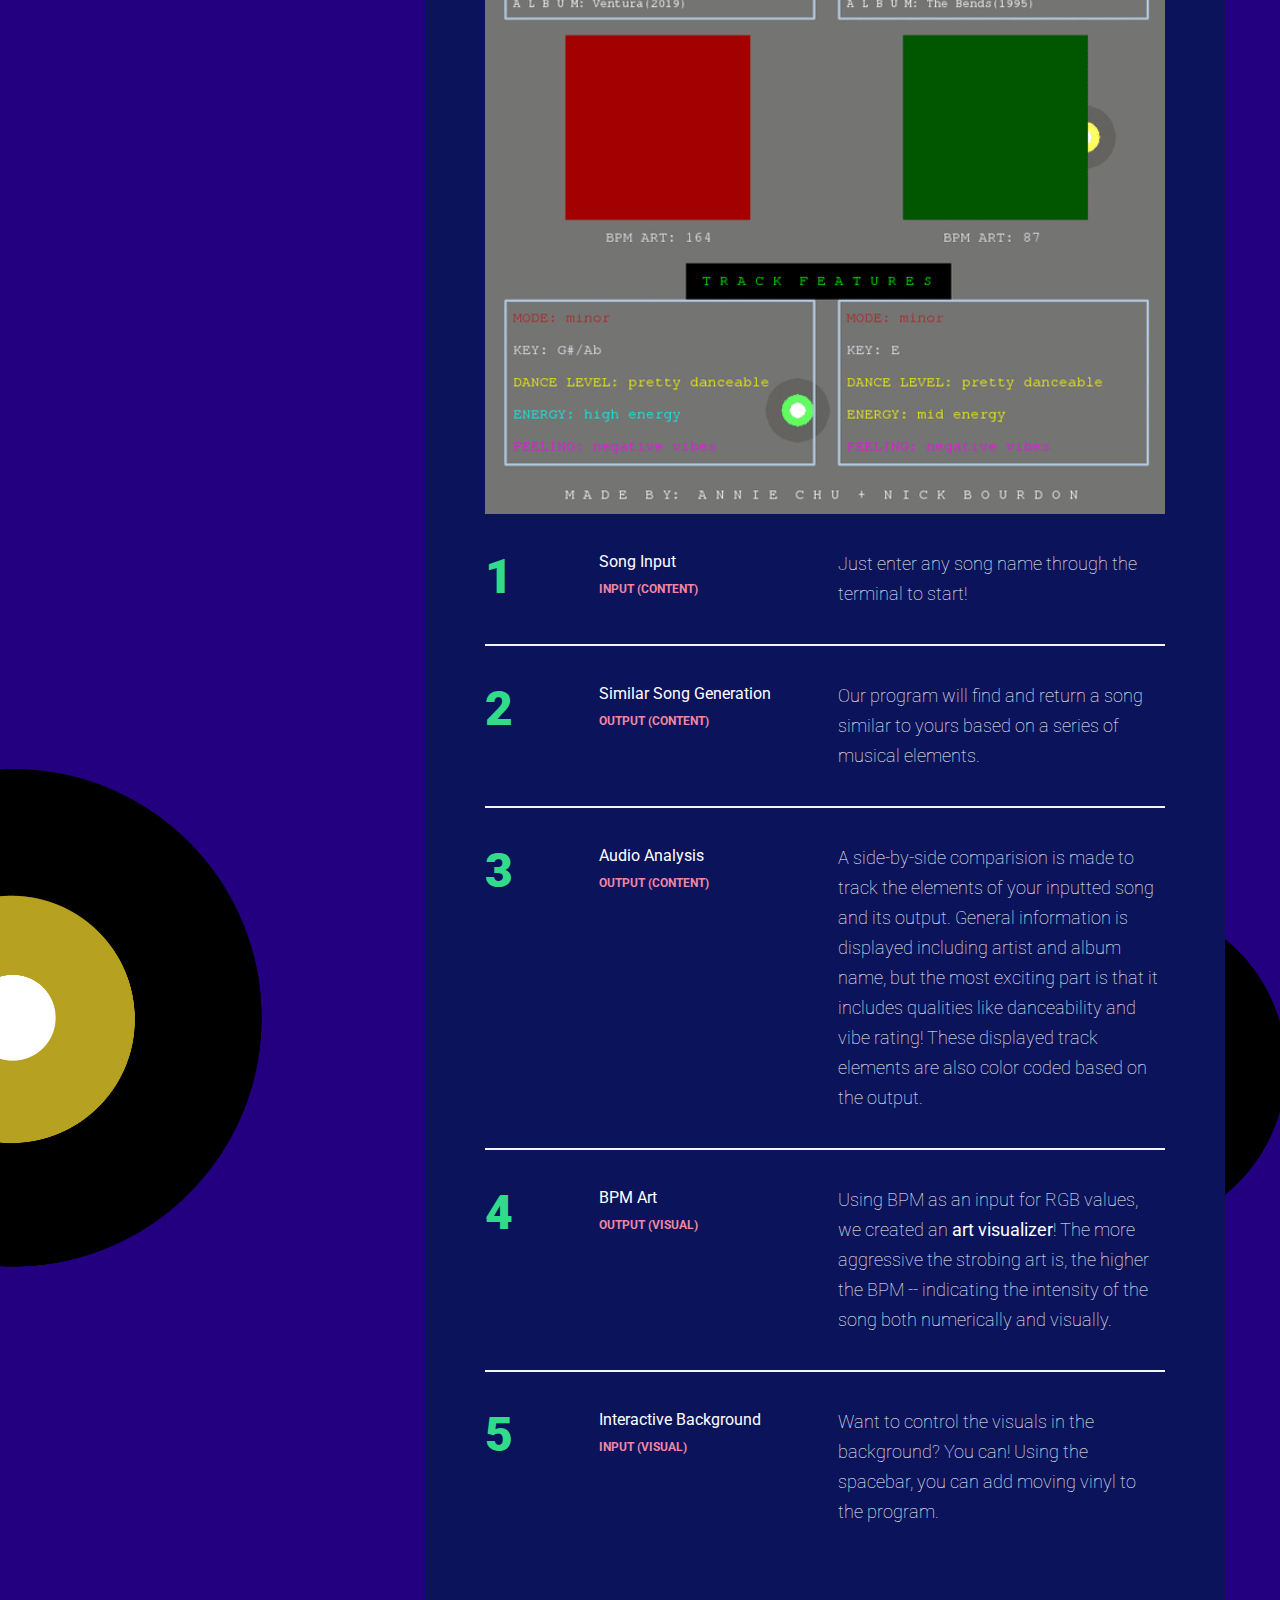
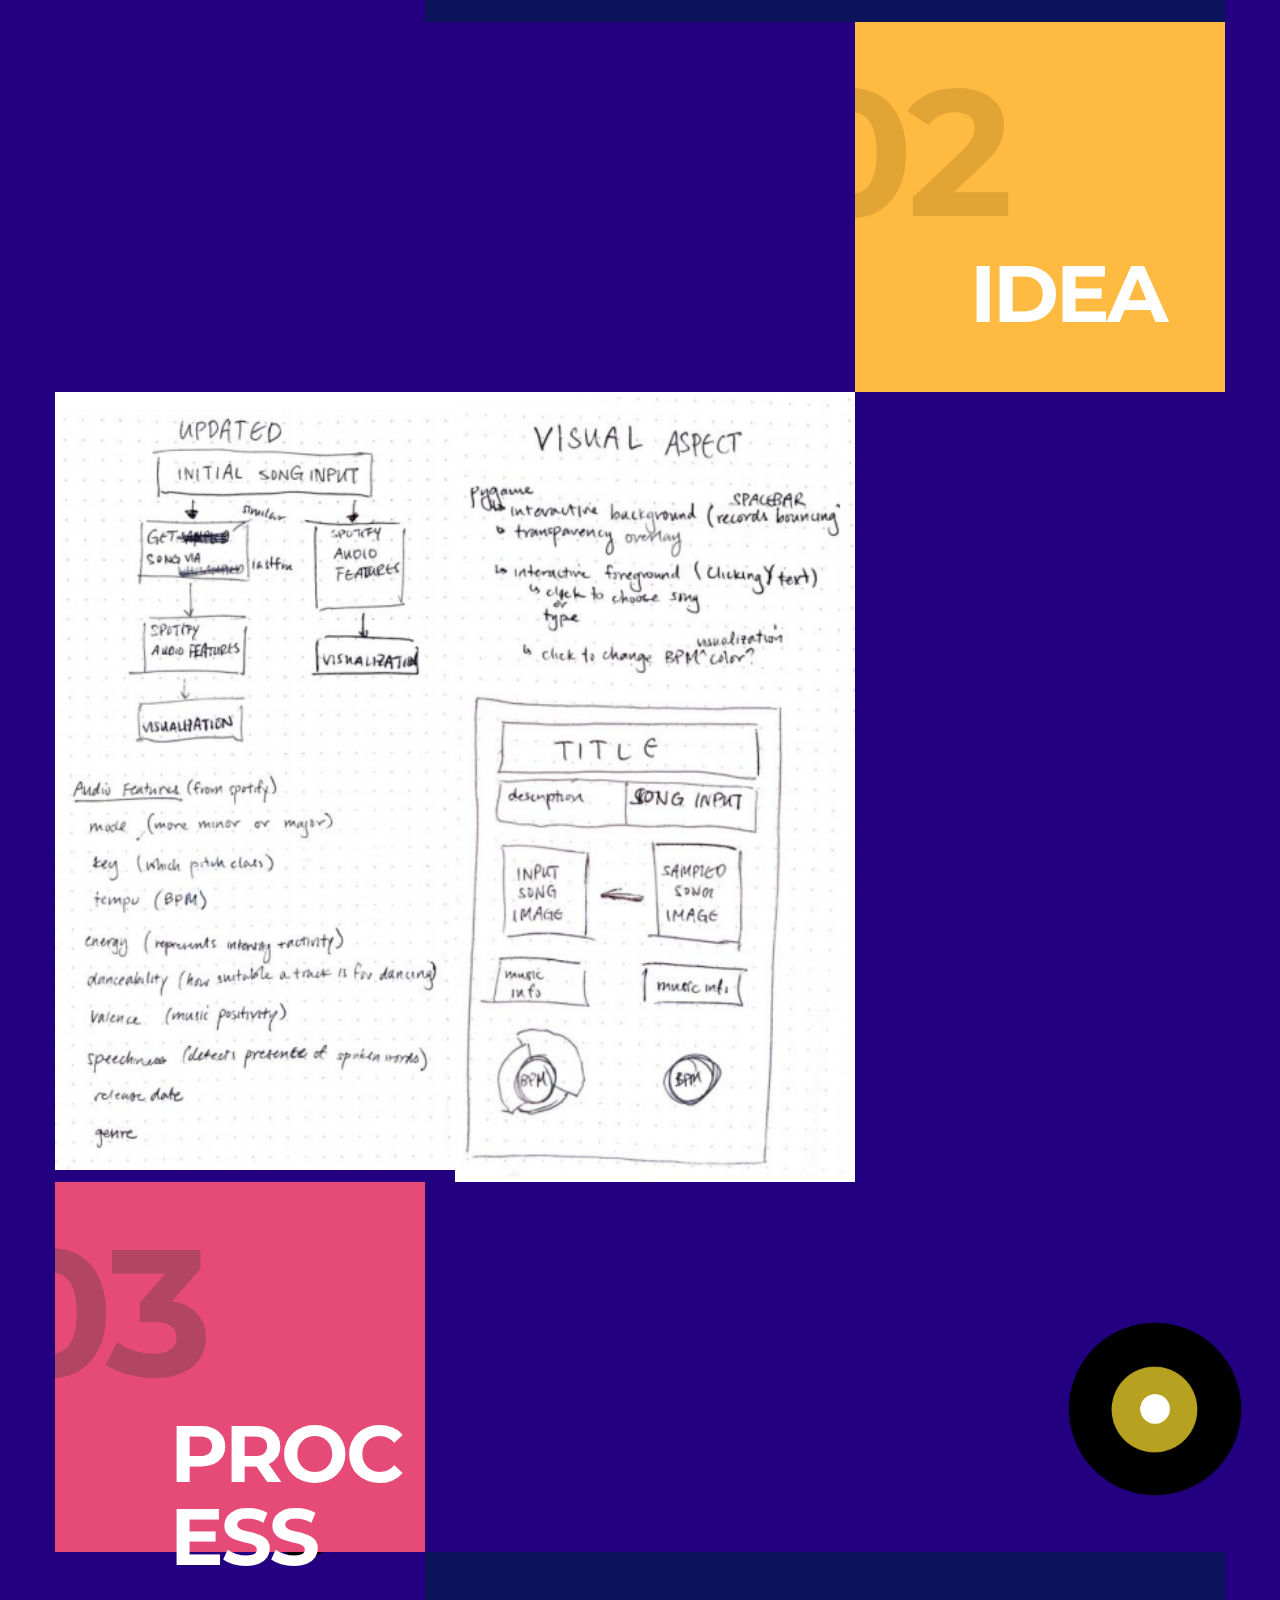
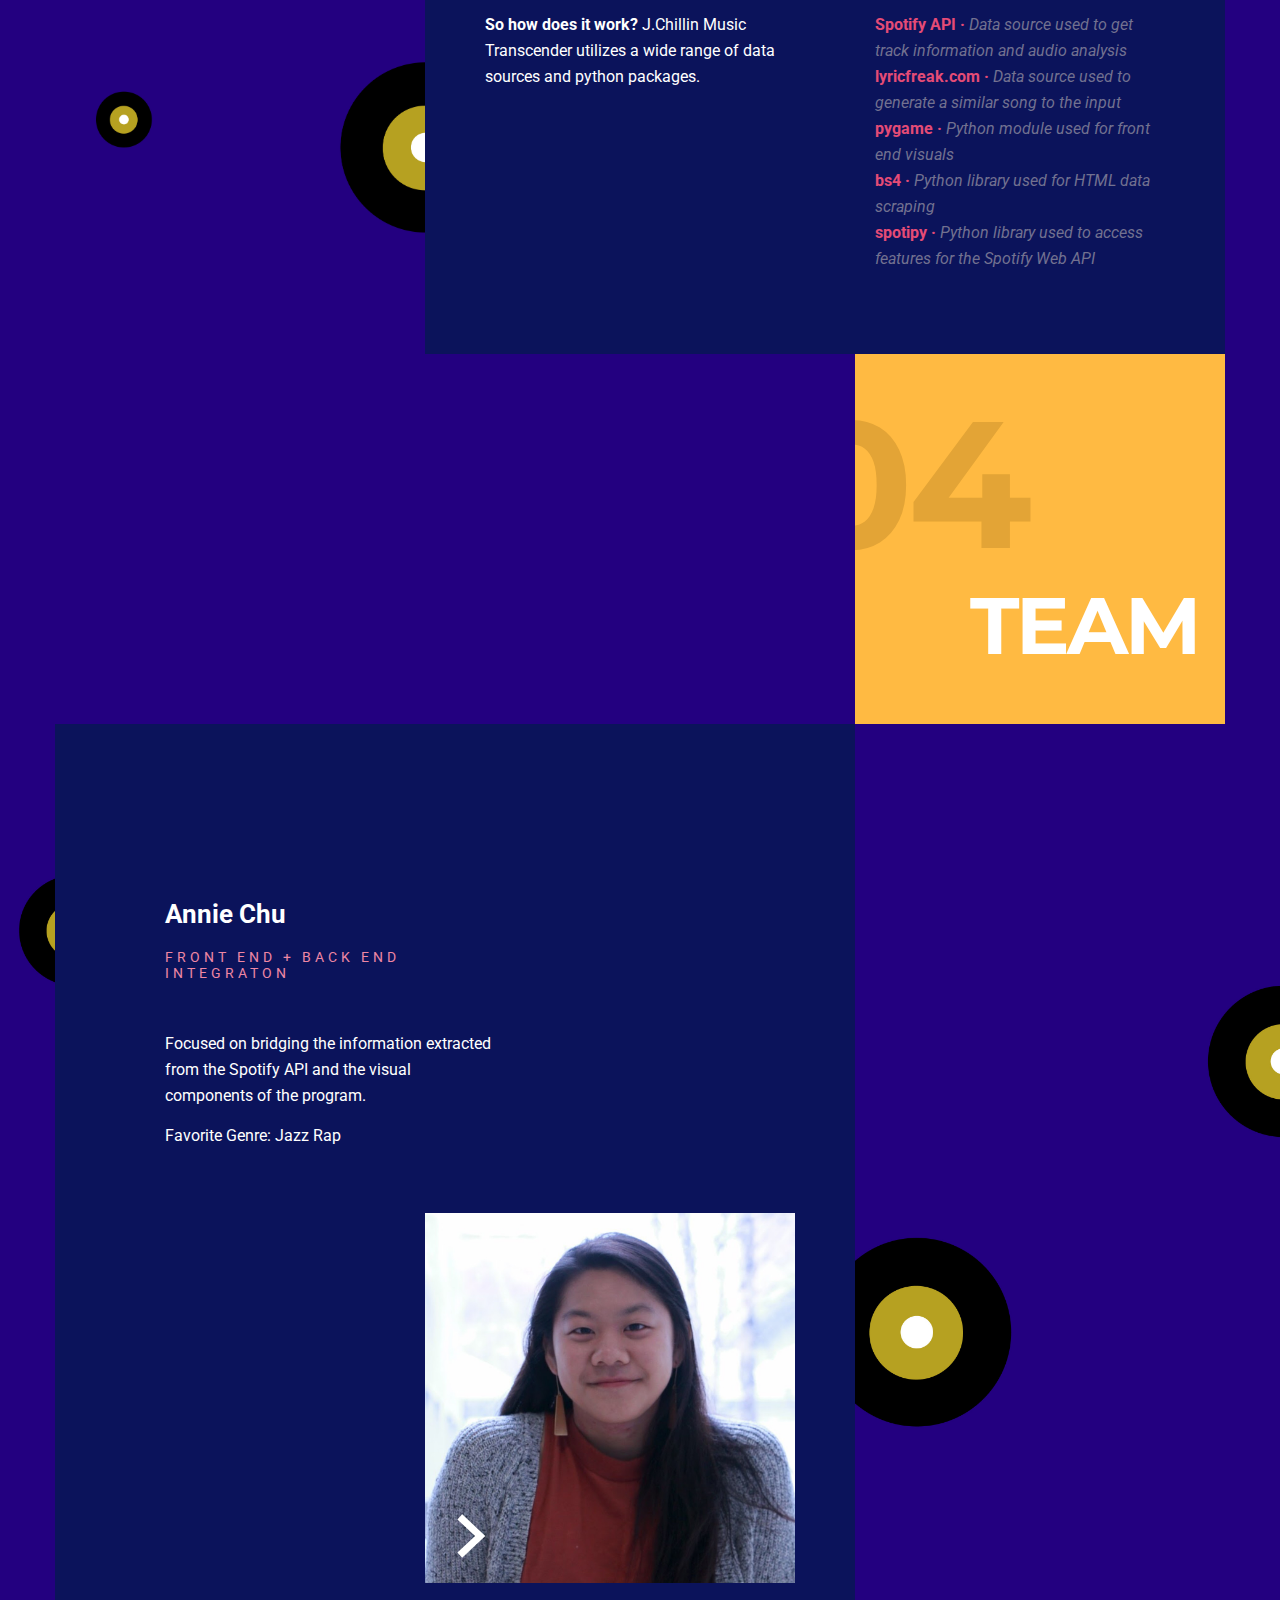
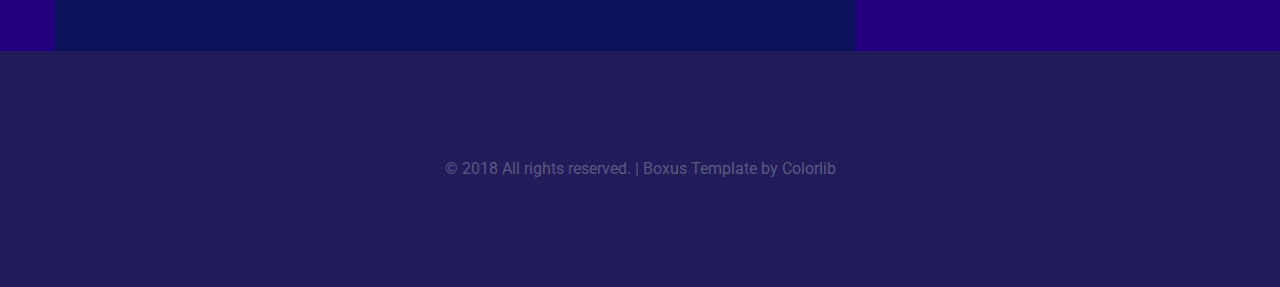
==== commit 9a14a6a5: "background test" ====
--- a/docs/index.html
+++ b/docs/index.html
@@ -321,7 +321,7 @@
                                                     Focused on bridging the information extracted from the Spotify API and the visual components of the program. <br>
                                                 </div>
                                                 <div class="member-content">
-                                                    Favorite Genre: Jazz Rap! <br>
+                                                    Favorite Genre: Jazz Rap <br>
                                                 </div>
                                             </div>
                                             <div class="member-image-holder">
--- a/docs/style.css
+++ b/docs/style.css
@@ -319,12 +319,12 @@
 
 #project
 {
-    background-color: #221c5a;
-    background-image: url("images/recordbackground.jpg");
-    background-repeat: no-repeat;
-    background-position: center center;
-    background-size: cover;
-    z-index: 7;
+  background-color: rgb(34, 28, 90);
+  background-image: url("images/recordbackground.jpg");
+  background-repeat: no-repeat;
+  background-position: center center;
+  background-size: cover;
+  z-index: 7;
 }
 
 #project .section-title-holder
@@ -373,12 +373,12 @@
 
 #idea
 {
-    background-color: #221C5A;
-    background-image: url("images/recordbackground.jpg");
-    background-repeat: no-repeat;
-    background-position: center center;
-    background-size: cover;
-    z-index: 7;
+  background-color: rgb(34, 28, 90);
+  background-image: url("images/recordbackground.jpg");
+  background-repeat: no-repeat;
+  background-position: center center;
+  background-size: cover;
+  z-index: 7;
 }
 
 #idea .section-title-holder
@@ -633,6 +633,7 @@
 .member-content
 {
     line-height: 26px;
+    padding-bottom: 14px;
 }
 
 .image-slider-wrapper.img .image-slider li img
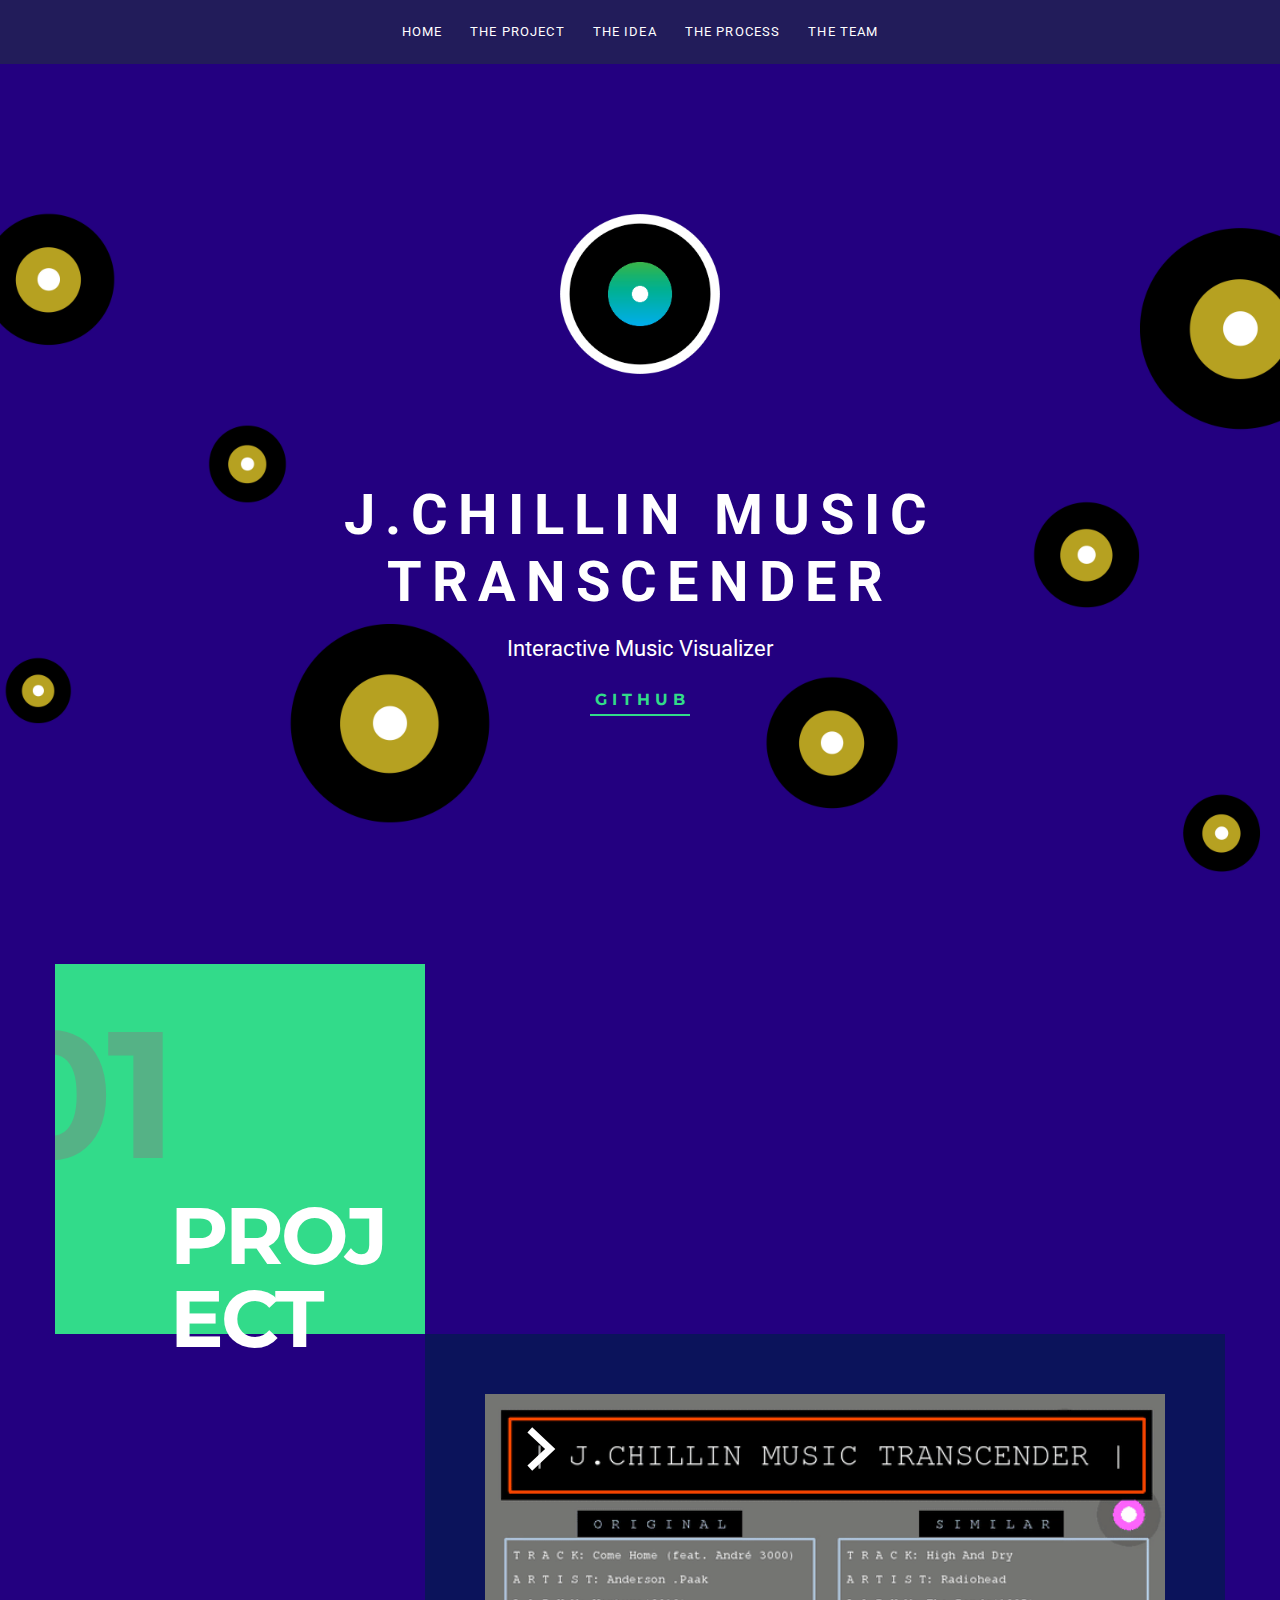
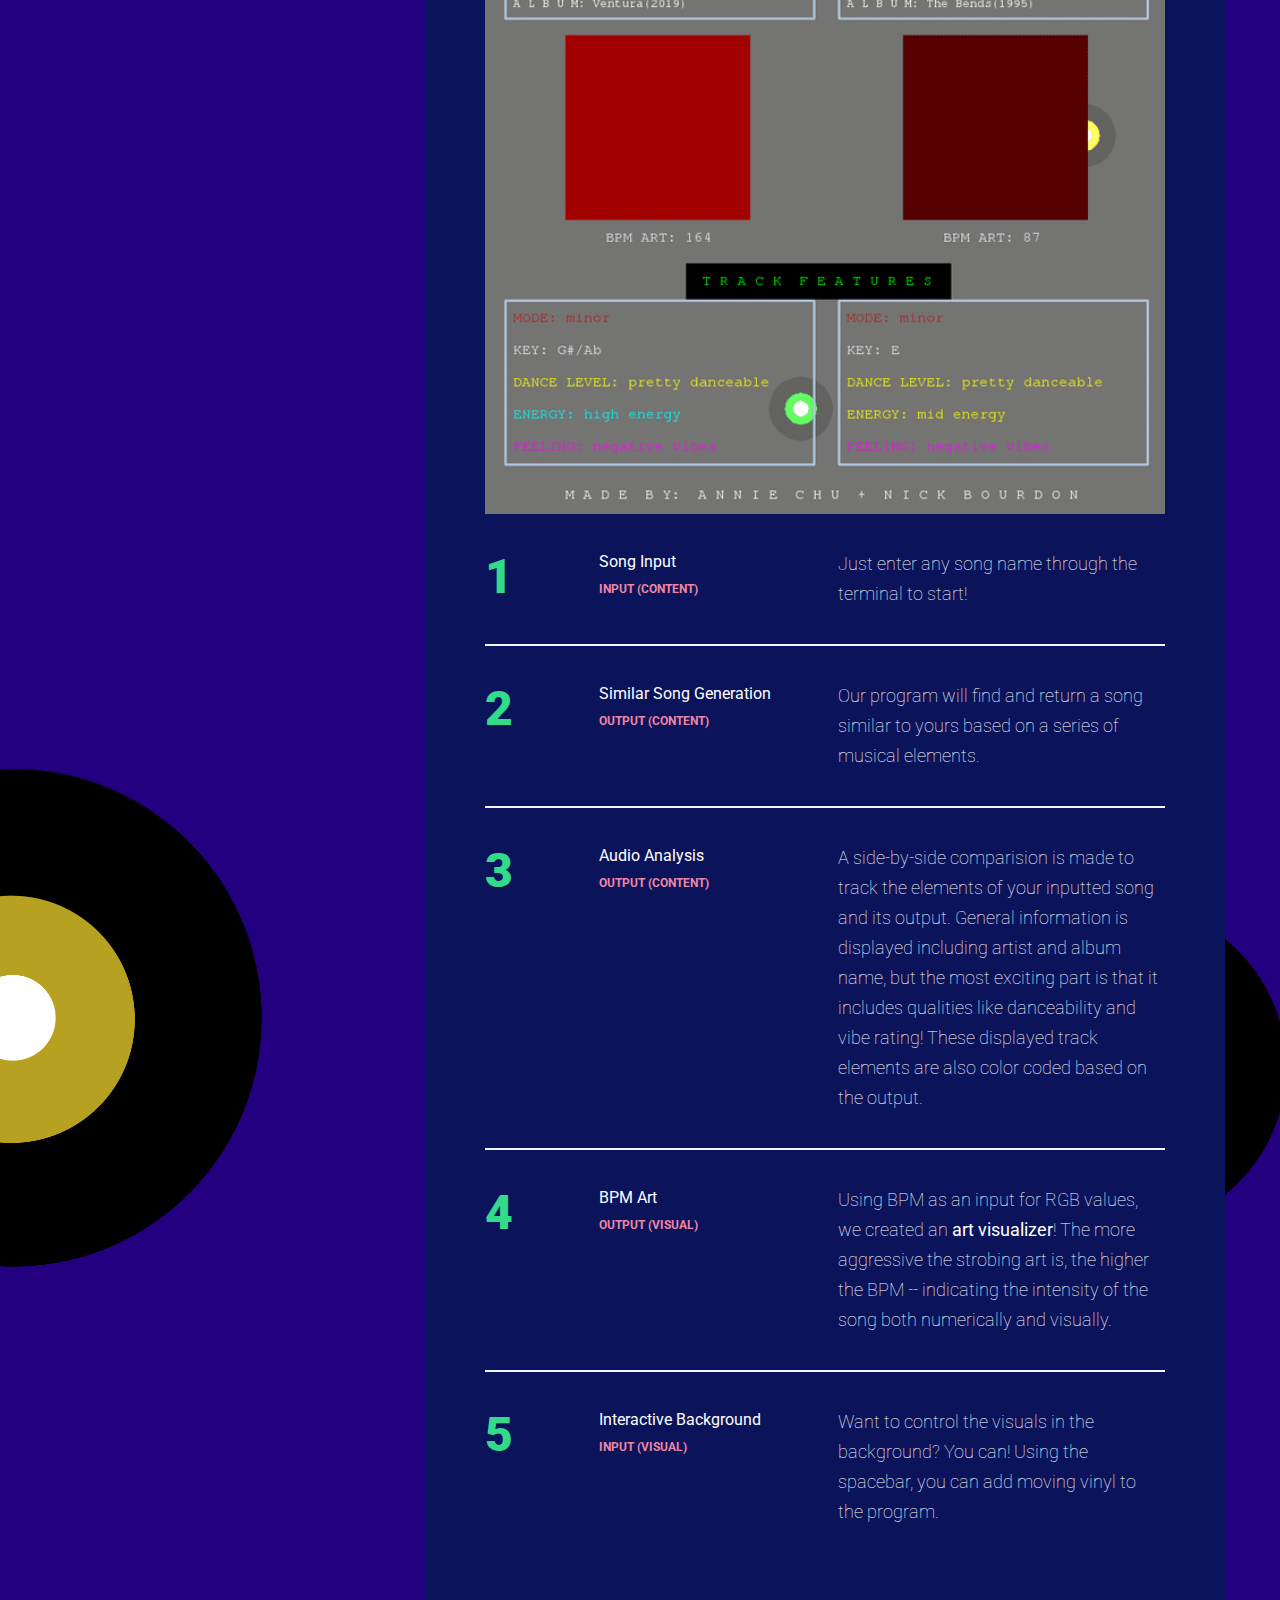
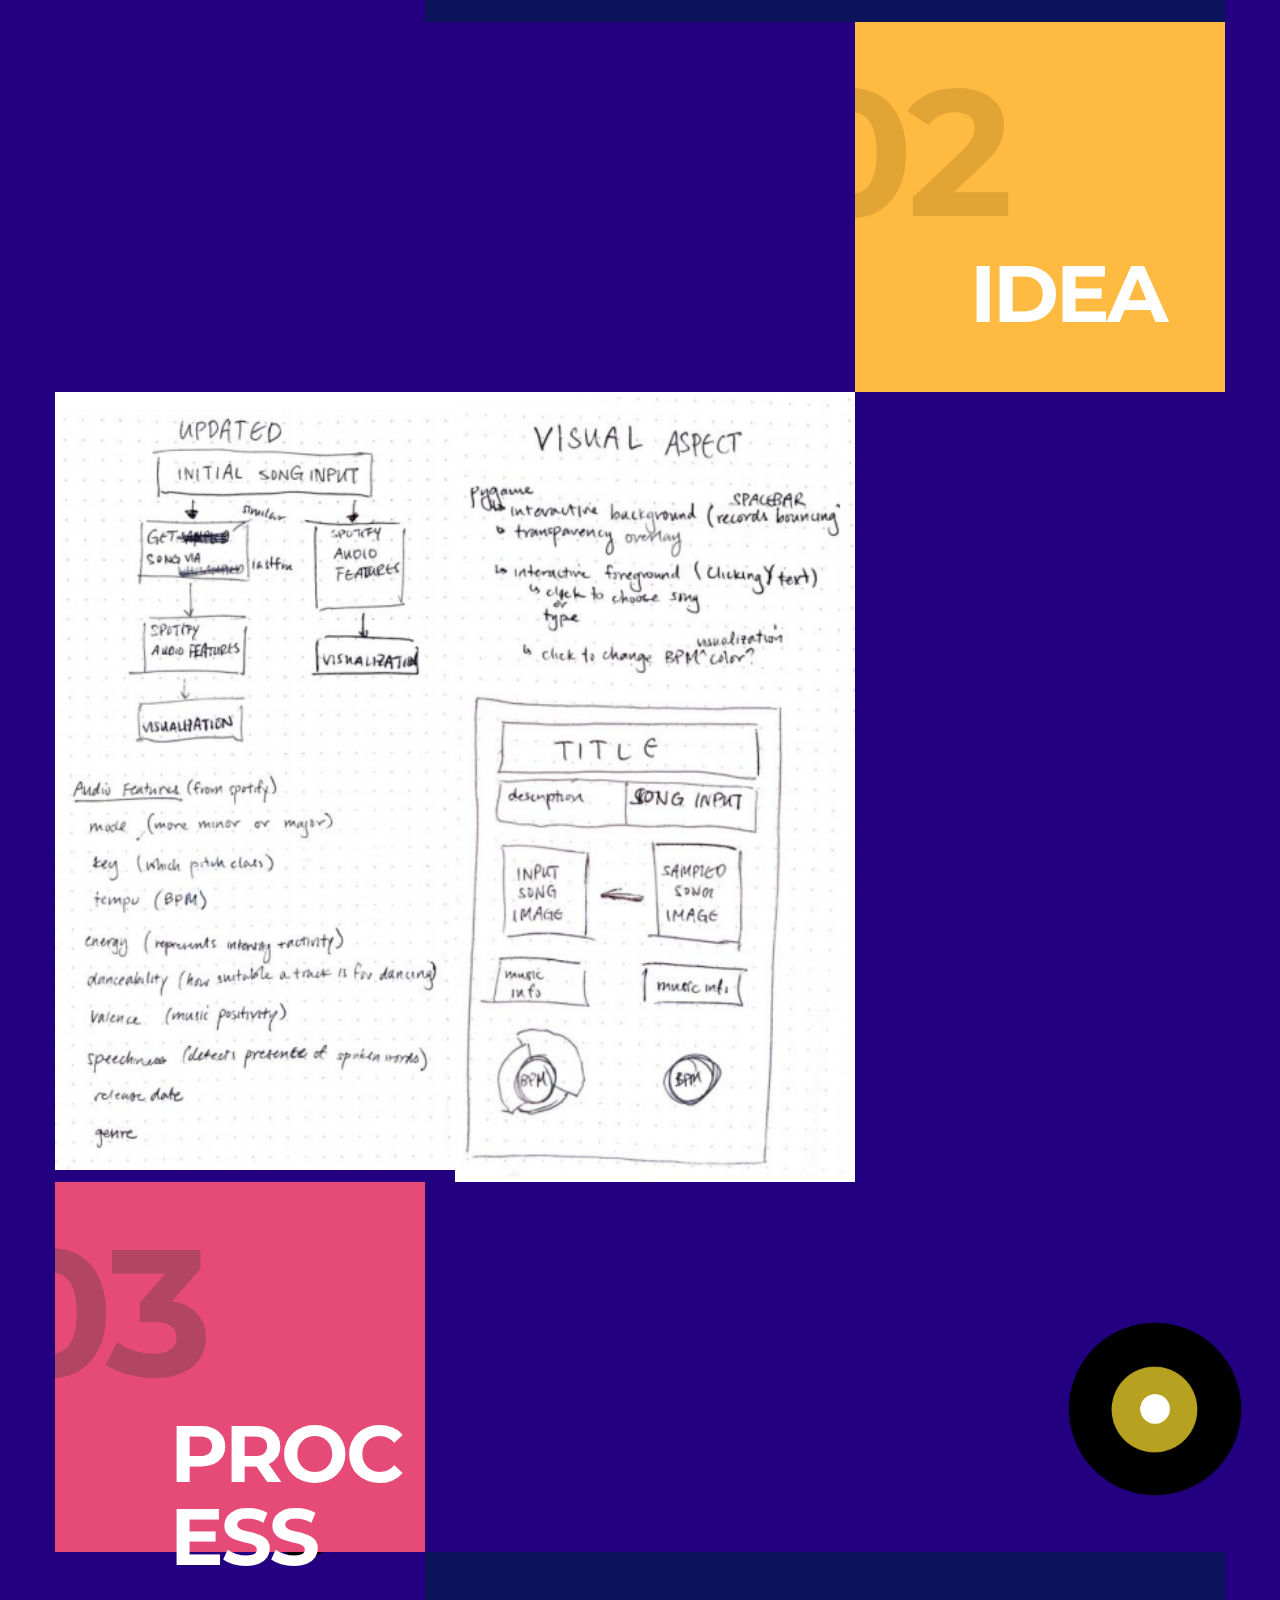
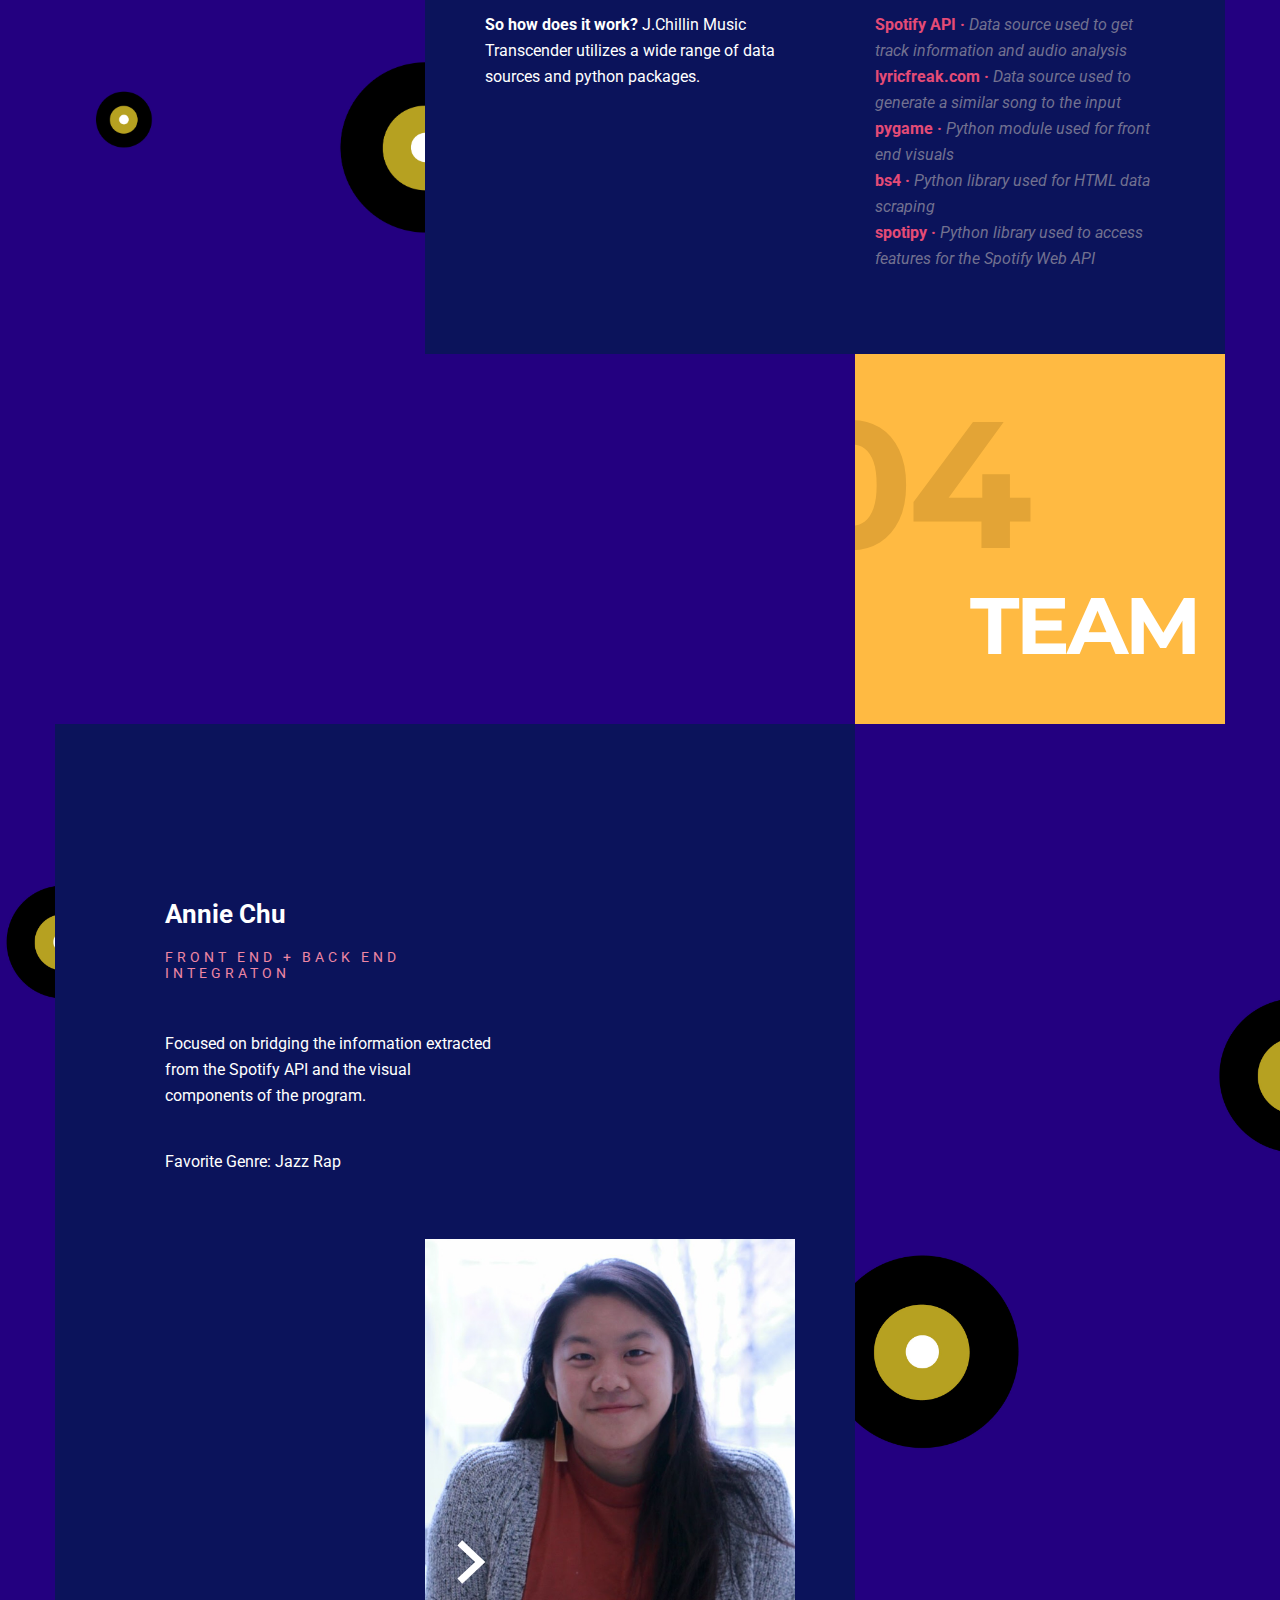
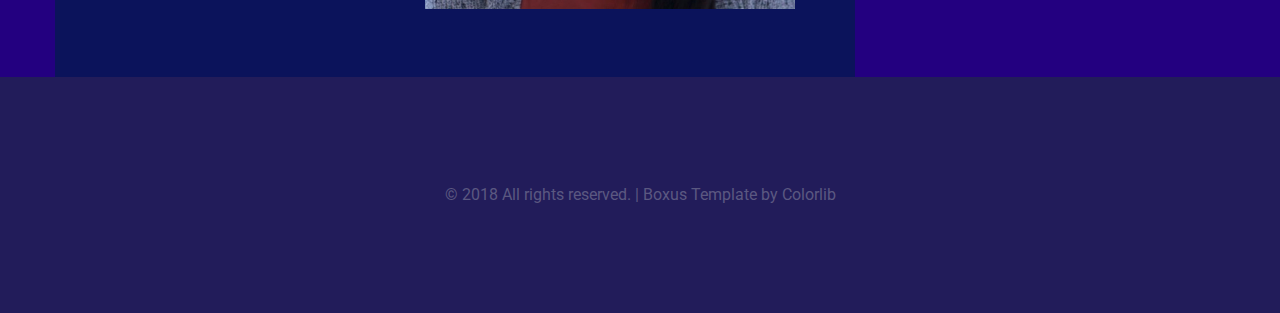
==== commit 039ccc70: "editing layout for team page" ====
--- a/docs/index.html
+++ b/docs/index.html
@@ -233,20 +233,6 @@
                                 </div>
                             </a>
                         </div>
-                        <!-- <div class="grid-item element-item p_one">
-                            <a data-rel="prettyPhoto[gallery1]" href="demo-images/portfolio_item_05.jpg">
-                                <img src="images/screenshot2.JPG" alt="">
-                                <div class="portfolio-text-holder">
-                                    <div class="portfolio-text-wrapper">
-                                        <p class="portfolio-type">
-                                            <img src="images/icon_post.svg" alt="">
-                                        </p>
-                                        <p class="portfolio-text">CONTENT DRAFTING</p>
-                                        <p class="portfolio-sec-text">Back End</p>
-                                    </div>
-                                </div>
-                            </a>
-                        </div> -->
                     </div>
 
                     <div class="clear"></div>
@@ -254,7 +240,6 @@
                 </div>
                 <div class="clear"></div>
             </div>
-            <div class="clear"></div>
         </div>
 
 
@@ -319,7 +304,9 @@
                                                 <p class="member-position">Front End + Back End Integraton</p>
                                                 <div class="member-content">
                                                     Focused on bridging the information extracted from the Spotify API and the visual components of the program. <br>
+                                                    <br>
                                                 </div>
+
                                                 <div class="member-content">
                                                     Favorite Genre: Jazz Rap <br>
                                                 </div>
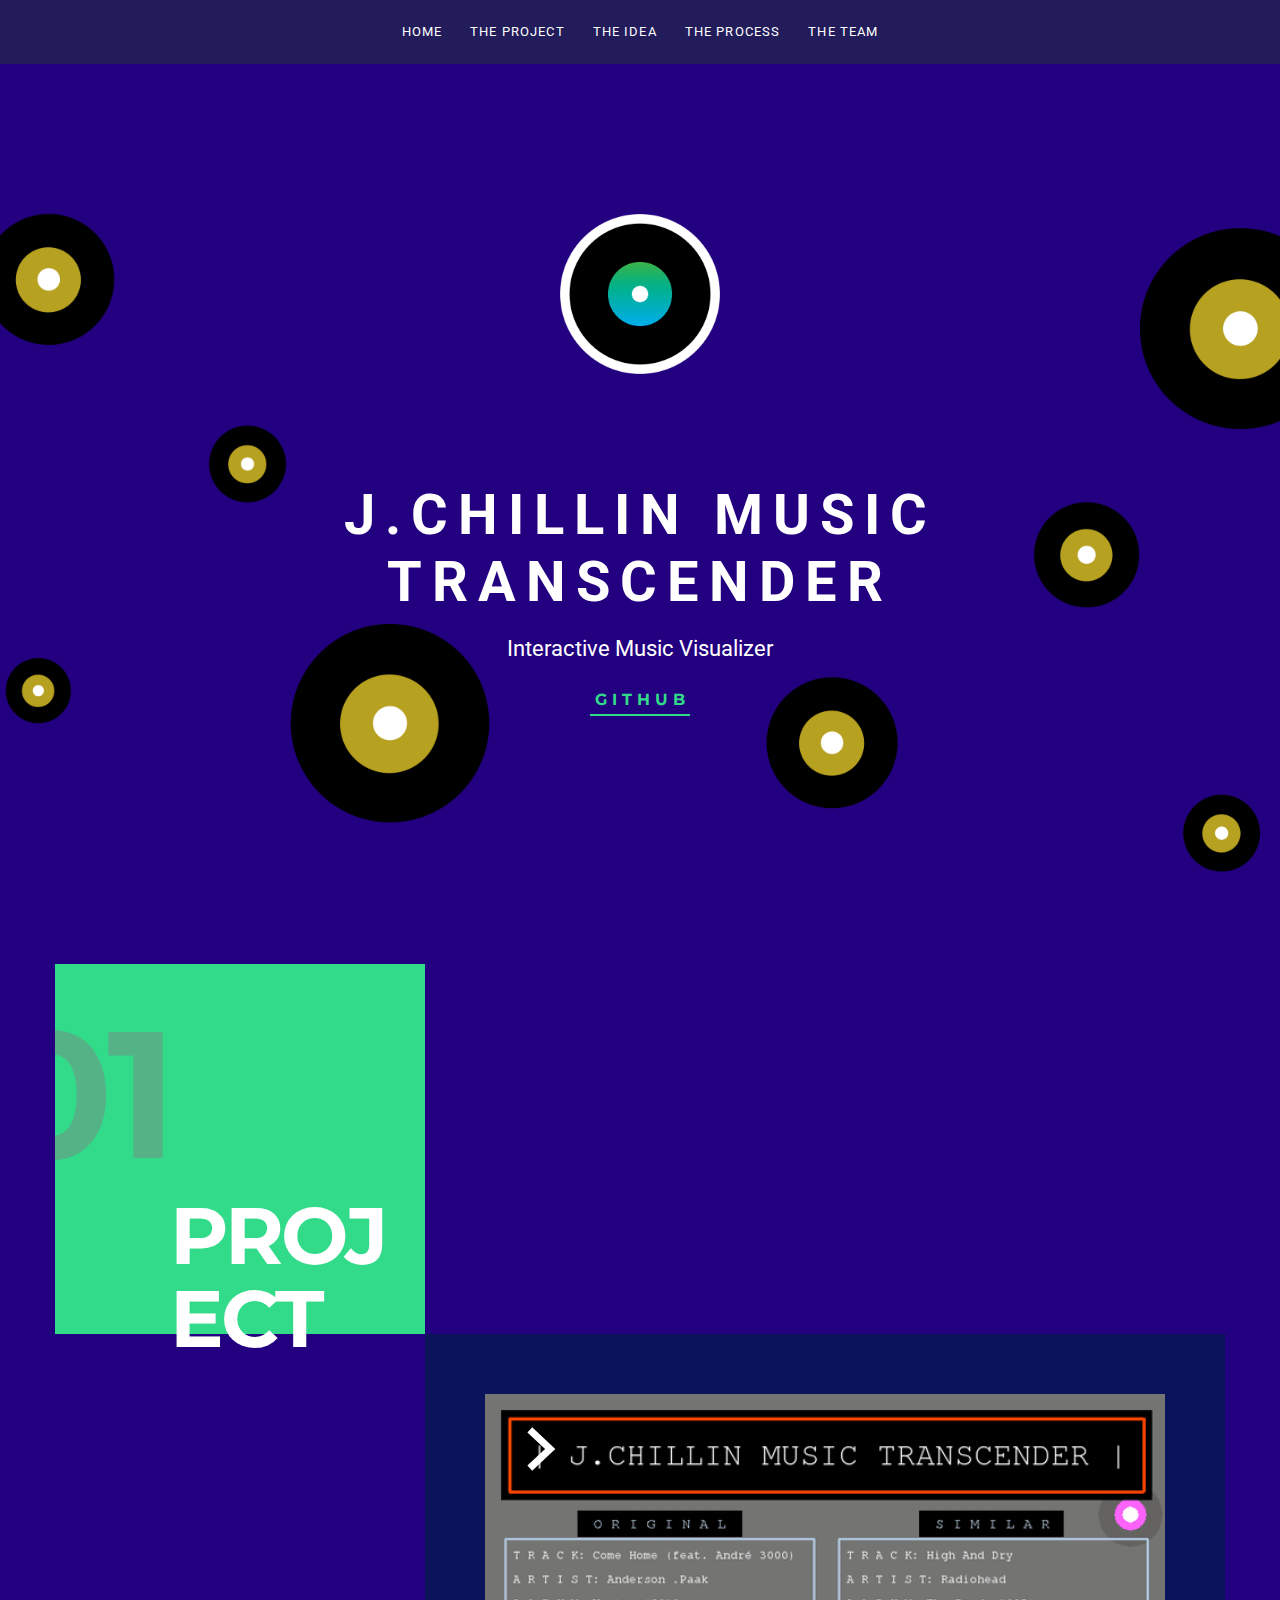
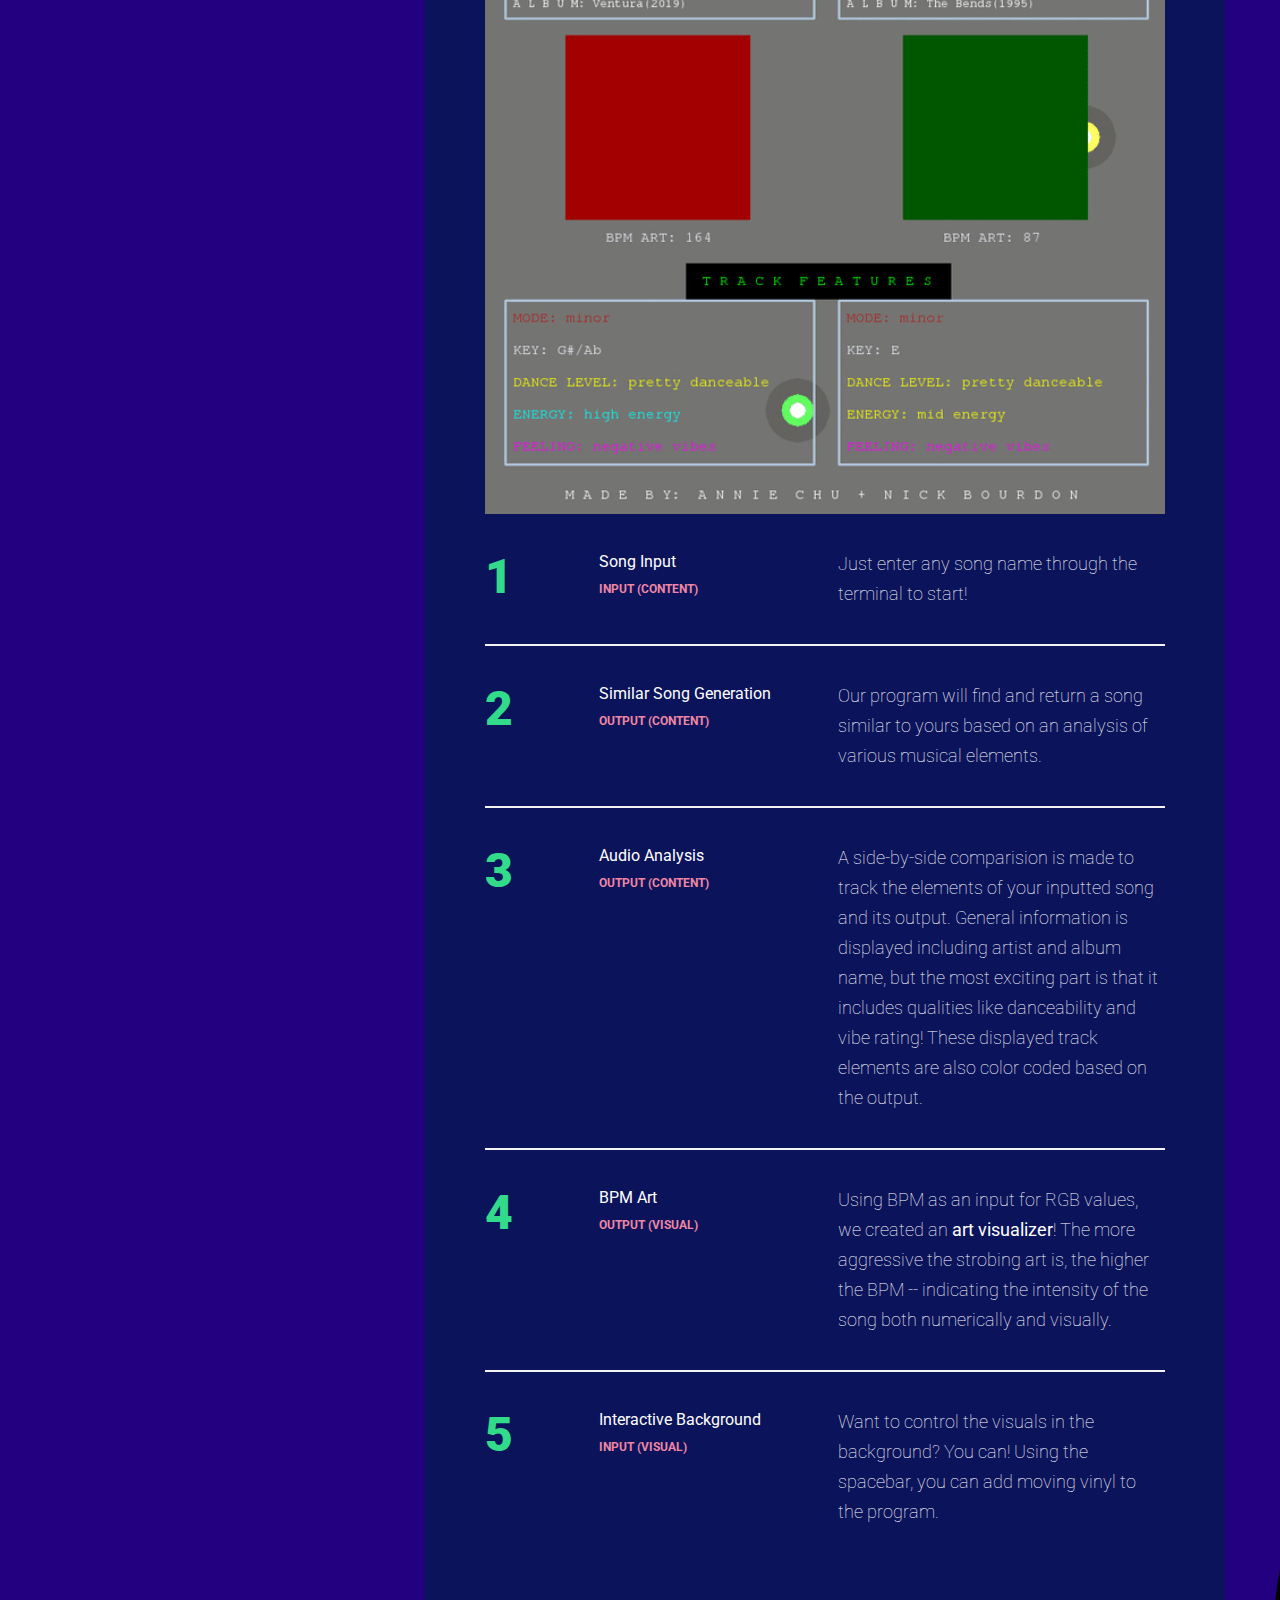
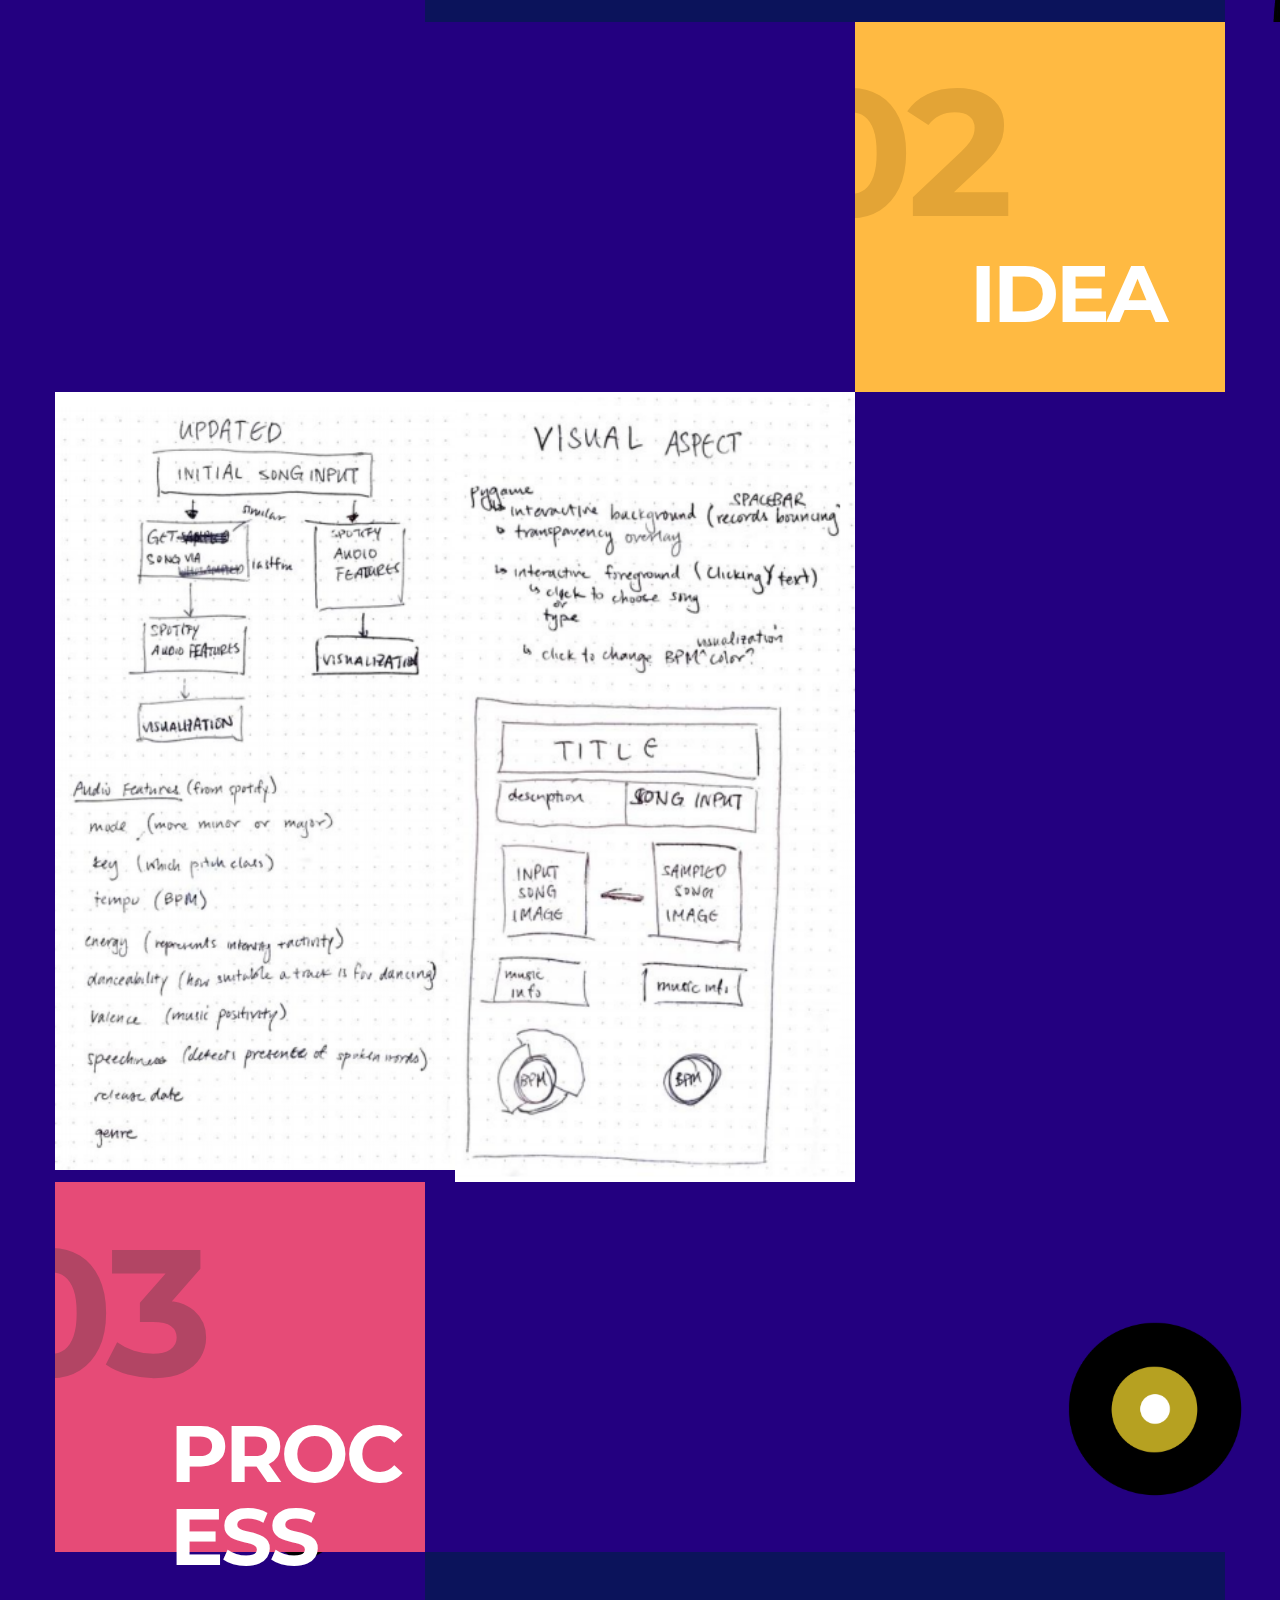
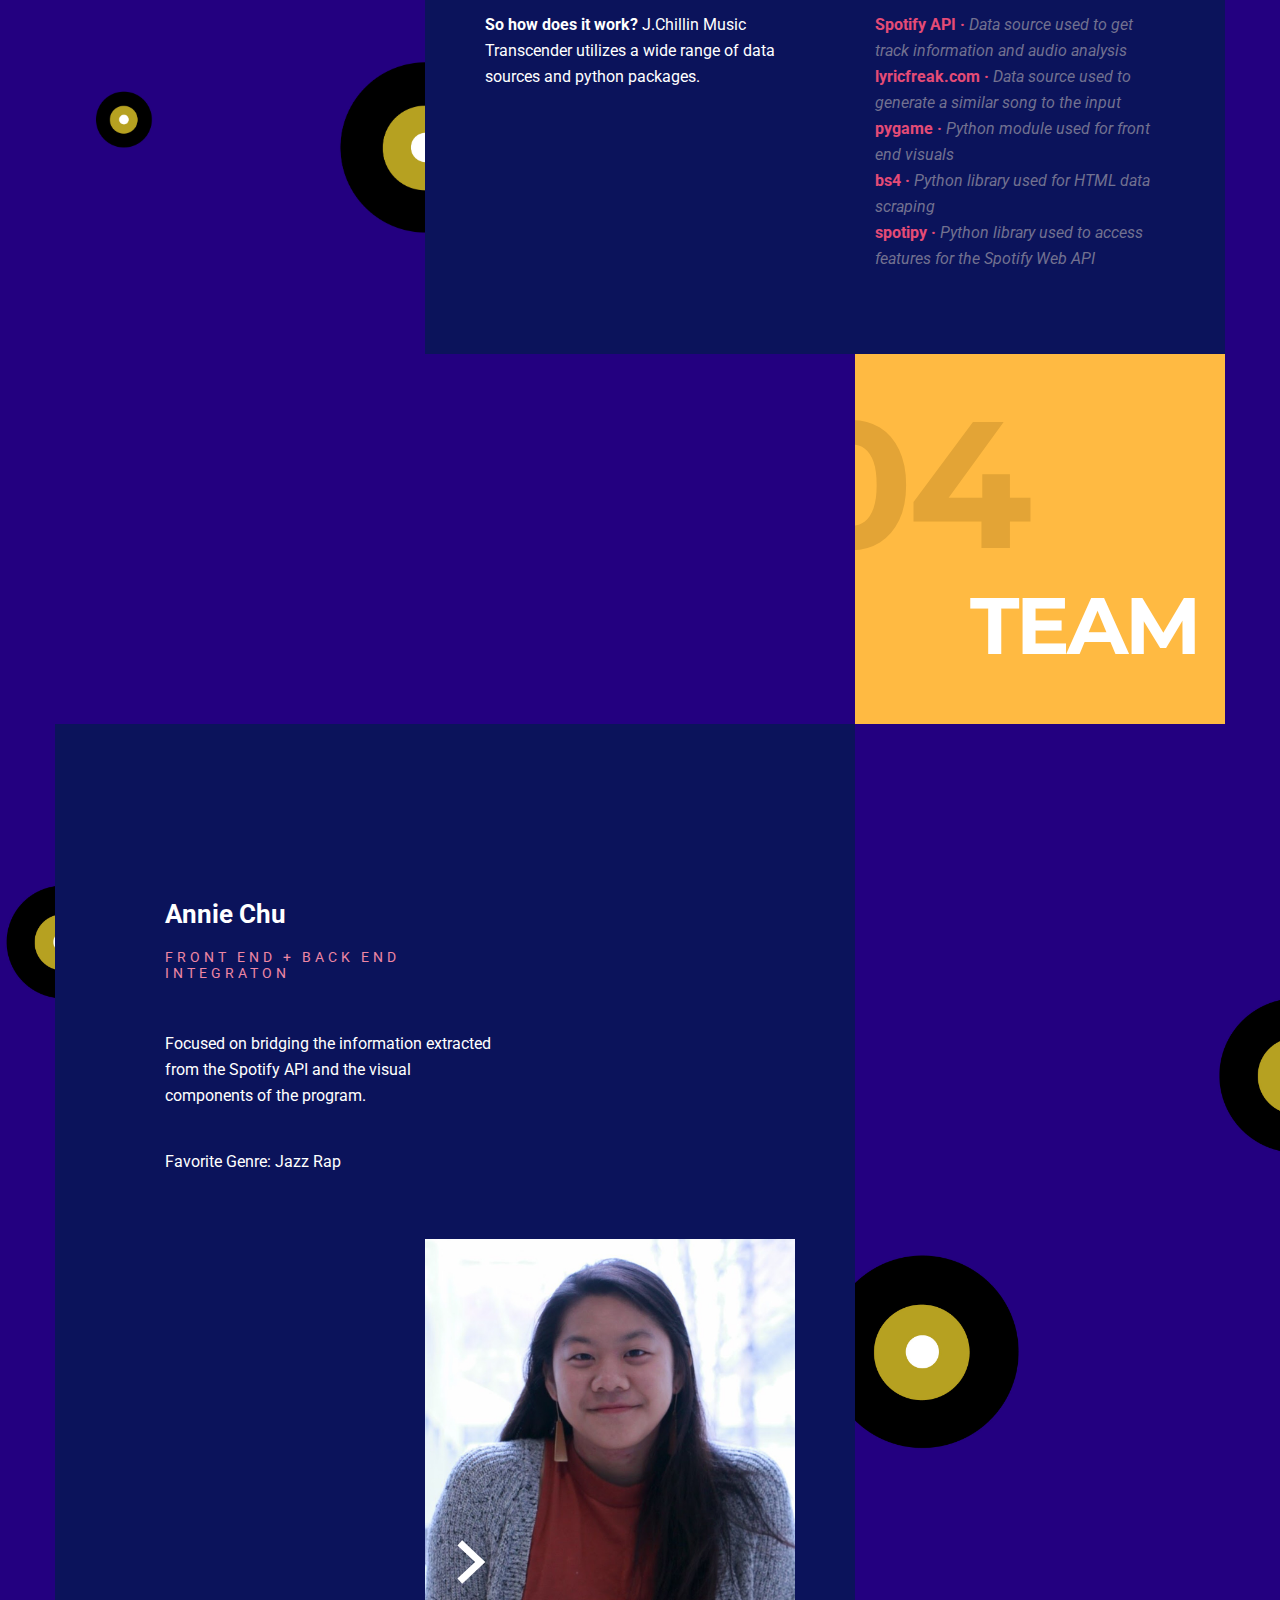
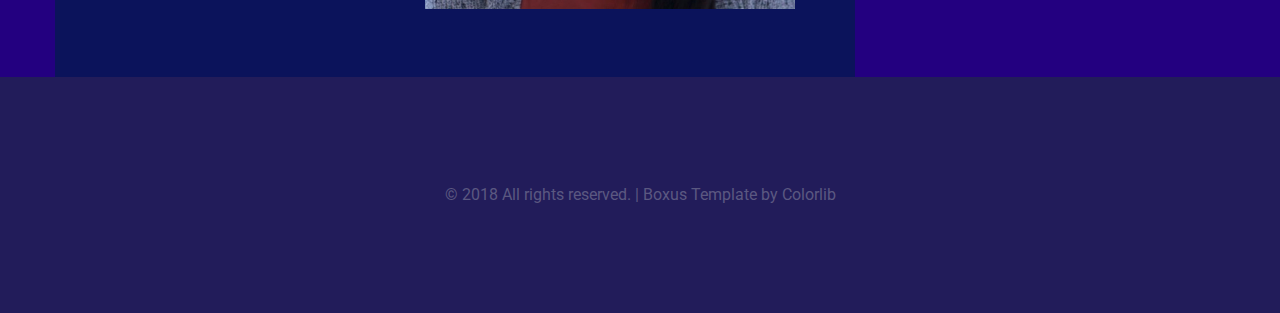
==== commit a3452603: "edited project description feature" ====
--- a/docs/index.html
+++ b/docs/index.html
@@ -131,7 +131,7 @@
                                     </div>
                                 </div>
                                 <h3 class="entry-title">
-                                    <a href="#">Our program will find and return a song similar to yours based on a series of musical elements.</a>
+                                    <a href="#">Our program will find and return a song similar to yours based on an analysis of various musical elements.</a>
                                 </h3>
                                 <div class="clear"></div>
                             </article>
--- a/docs/style.css
+++ b/docs/style.css
@@ -315,7 +315,7 @@
 
 
 
-/* SERVICE SECTION */
+/* PROJECT SECTION */
 
 #project
 {
@@ -323,8 +323,8 @@
   background-image: url("images/recordbackground.jpg");
   background-repeat: no-repeat;
   background-position: center center;
-  background-size: cover;
-  z-index: 7;
+  background-size: auto;
+  z-index: auto;
 }
 
 #project .section-title-holder
@@ -377,8 +377,8 @@
   background-image: url("images/recordbackground.jpg");
   background-repeat: no-repeat;
   background-position: center center;
-  background-size: cover;
-  z-index: 7;
+  background-size: auto;
+  z-index: auto;
 }
 
 #idea .section-title-holder
